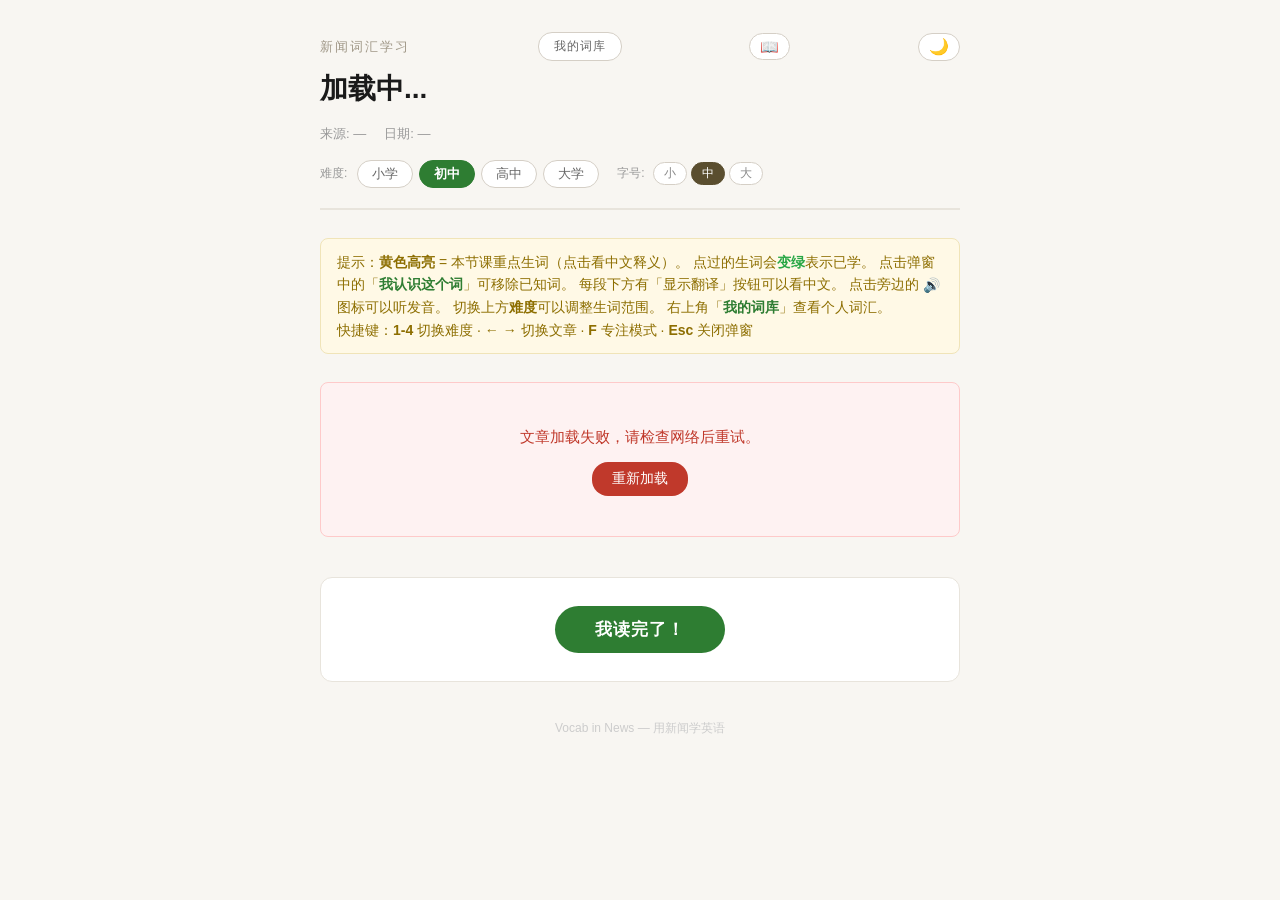
==== src/templates/index.html @ 4dea2b34 "Iter 39: Show word difficulty level badge in definition popup Co-Authored-By: Claude Opus 4.7 <norep" ====
<!DOCTYPE html>
<html lang="zh-CN">
<head>
    <meta charset="UTF-8">
    <meta name="viewport" content="width=device-width, initial-scale=1.0">
    <title>新闻词汇学习 - Vocab in News</title>
    <link rel="icon" href="data:image/svg+xml,<svg xmlns='http://www.w3.org/2000/svg' viewBox='0 0 100 100'><text y='.9em' font-size='90'>📰</text></svg>">
    <style>
        *, *::before, *::after {
            box-sizing: border-box;
            margin: 0;
            padding: 0;
        }

        .read-progress-bar {
            position: fixed;
            top: 0;
            left: 0;
            width: 100%;
            height: 3px;
            background: transparent;
            z-index: 1001;
        }
        .read-progress-fill {
            height: 100%;
            width: 0;
            background: linear-gradient(90deg, #66bb6a, #43a047);
            transition: width 0.15s linear;
        }
        body.dark .read-progress-fill {
            background: linear-gradient(90deg, #4a8a4a, #66bb6a);
        }

        body {
            font-family: -apple-system, BlinkMacSystemFont, "Segoe UI", "Noto Sans SC",
                         "PingFang SC", "Microsoft YaHei", sans-serif;
            background-color: #f8f6f2;
            color: #1a1a1a;
            line-height: 1.8;
            -webkit-font-smoothing: antialiased;
            -webkit-tap-highlight-color: transparent;
        }

        .container {
            max-width: 680px;
            margin: 0 auto;
            padding: 32px 20px 80px;
        }

        /* ── Header ───────────────────────────────────── */
        header {
            margin-bottom: 28px;
            padding-bottom: 20px;
            border-bottom: 2px solid #e8e4dc;
        }

        .site-name {
            font-size: 13px;
            color: #a09888;
            letter-spacing: 2px;
            margin-bottom: 6px;
            display: flex;
            align-items: center;
            justify-content: space-between;
        }

        .my-words-toggle {
            padding: 5px 15px;
            font-size: 12px;
            border: 1.5px solid #d5cfc6;
            border-radius: 14px;
            background: #fff;
            color: #666;
            cursor: pointer;
            transition: all 0.2s ease;
            font-family: inherit;
            letter-spacing: 1px;
        }

        .my-words-toggle:hover {
            border-color: #a09888;
            color: #333;
            background: #faf9f7;
        }

        .my-words-toggle.has-items {
            background: #e8f5e9;
            border-color: #66bb6a;
            color: #2e7d32;
            font-weight: 600;
        }

        .dark-mode-toggle {
            padding: 5px 10px;
            font-size: 16px;
            border: 1.5px solid #d5cfc6;
            border-radius: 14px;
            background: #fff;
            cursor: pointer;
            transition: all 0.2s ease;
            font-family: inherit;
            line-height: 1;
        }

        .dark-mode-toggle:hover {
            border-color: #a09888;
            background: #faf9f7;
        }

        .focus-mode-toggle {
            padding: 5px 10px;
            font-size: 15px;
            border: 1.5px solid #d5cfc6;
            border-radius: 14px;
            background: #fff;
            cursor: pointer;
            transition: all 0.2s ease;
            font-family: inherit;
            line-height: 1;
        }
        .focus-mode-toggle:hover {
            border-color: #a09888;
            background: #faf9f7;
        }
        .focus-mode-toggle.active {
            background: #e8f5e9;
            border-color: #66bb6a;
            color: #2e7d32;
        }

        /* Focus mode: hide non-essential elements */
        body.focus-mode .article-switcher,
        body.focus-mode .topic-filter,
        body.focus-mode .level-selector,
        body.focus-mode .reading-stats,
        body.focus-mode .achievements-section,
        body.focus-mode .reading-history-section,
        body.focus-mode #randomBtnWrap,
        body.focus-mode .help-hint,
        body.focus-mode .my-words-panel { display: none !important; }

        body.focus-mode .container {
            max-width: 780px;
        }
        body.focus-mode header {
            border-bottom-color: transparent;
            margin-bottom: 12px;
            padding-bottom: 8px;
        }

        .article-title {
            font-size: 28px;
            font-weight: 700;
            line-height: 1.4;
            color: #1a1a1a;
            margin-bottom: 14px;
            margin-top: 8px;
        }

        .article-meta {
            font-size: 13px;
            color: #999;
            display: flex;
            gap: 18px;
            flex-wrap: wrap;
            align-items: center;
        }

        .article-meta span {
            display: inline-flex;
            align-items: center;
            gap: 4px;
        }

        .fav-btn {
            padding: 3px 8px;
            font-size: 18px;
            border: 1.5px solid #e0dcd4;
            border-radius: 8px;
            background: #fff;
            color: #ccc;
            cursor: pointer;
            transition: all 0.2s ease;
            font-family: inherit;
            line-height: 1;
        }
        .fav-btn:hover {
            border-color: #e6a800;
            color: #e6a800;
        }
        .fav-btn.starred {
            color: #f5a623;
            border-color: #f5a623;
        }

        .share-btn {
            padding: 3px 8px;
            font-size: 15px;
            border: 1.5px solid #e0dcd4;
            border-radius: 8px;
            background: #fff;
            color: #bbb;
            cursor: pointer;
            transition: all 0.2s ease;
            font-family: inherit;
            line-height: 1;
        }
        .share-btn:hover { border-color: #999; color: #666; }
        .share-btn.copied { color: #43a047; border-color: #66bb6a; }

        .daily-summary {
            background: #e8f5e9;
            border: 1.5px solid #a5d6a7;
            border-radius: 10px;
            padding: 10px 16px;
            margin-bottom: 18px;
            font-size: 13px;
            color: #2e7d32;
            text-align: center;
        }

        .article-card-star {
            display: inline;
            color: #f5a623;
            font-size: 13px;
        }

        .back-to-top {
            position: fixed;
            bottom: 32px;
            right: 24px;
            width: 44px;
            height: 44px;
            border-radius: 50%;
            border: 1.5px solid #d5cfc6;
            background: #fff;
            color: #999;
            font-size: 20px;
            cursor: pointer;
            opacity: 0;
            transform: translateY(12px);
            transition: all 0.3s ease;
            z-index: 1000;
            box-shadow: 0 2px 12px rgba(0,0,0,0.08);
            pointer-events: none;
            font-family: inherit;
            line-height: 1;
        }
        .back-to-top.visible {
            opacity: 1;
            transform: translateY(0);
            pointer-events: auto;
        }
        .back-to-top:hover {
            border-color: #a09888;
            color: #555;
            box-shadow: 0 4px 16px rgba(0,0,0,0.14);
            transform: translateY(-2px);
        }
        .back-to-top.visible:hover {
            transform: translateY(-2px);
        }

        /* ── Level Selector ──────────────────────────── */
        .level-selector {
            display: flex;
            align-items: center;
            gap: 6px;
            margin-top: 14px;
            flex-wrap: wrap;
        }

        .level-selector-label {
            font-size: 12px;
            color: #999;
            margin-right: 4px;
        }

        .level-btn {
            padding: 4px 14px;
            font-size: 13px;
            border: 1.5px solid #d5cfc6;
            border-radius: 16px;
            background: #fff;
            color: #666;
            cursor: pointer;
            transition: all 0.2s ease;
            font-family: inherit;
            white-space: nowrap;
        }

        .level-btn:hover {
            border-color: #a09888;
            color: #333;
            background: #faf9f7;
        }

        .level-btn.active {
            background: #2e7d32;
            color: #fff;
            border-color: #2e7d32;
            font-weight: 600;
        }

        /* ── Article Switcher ────────────────────────── */
        .topic-filter {
            display: flex;
            align-items: center;
            gap: 6px;
            margin-bottom: 16px;
            flex-wrap: wrap;
        }
        .topic-filter-label {
            font-size: 12px;
            color: #999;
            margin-right: 4px;
        }
        .article-search-wrap {
            margin-right: 8px;
            display: flex;
            align-items: center;
            gap: 4px;
        }
        .article-search {
            padding: 3px 10px;
            font-size: 12px;
            border: 1.5px solid #d5cfc6;
            border-radius: 14px;
            background: #fff;
            color: #555;
            outline: none;
            width: 140px;
            font-family: inherit;
            transition: border-color 0.2s ease;
        }
        .article-search:focus {
            border-color: #a09888;
        }
        .article-search::placeholder {
            color: #bbb;
        }
        .topic-chip {
            padding: 3px 11px;
            font-size: 12px;
            border: 1.5px solid #d5cfc6;
            border-radius: 14px;
            background: #fff;
            color: #777;
            cursor: pointer;
            transition: all 0.2s ease;
            font-family: inherit;
            white-space: nowrap;
        }
        .topic-chip:hover {
            border-color: #a09888;
            color: #555;
            background: #faf9f7;
        }
        .topic-chip.active {
            background: #2e7d32;
            color: #fff;
            border-color: #2e7d32;
            font-weight: 600;
        }

        .sort-selector-wrap {
            margin-left: auto;
            display: flex;
            align-items: center;
            gap: 4px;
        }
        .sort-label {
            font-size: 12px;
            color: #999;
        }
        .sort-select {
            padding: 3px 8px;
            font-size: 12px;
            border: 1.5px solid #d5cfc6;
            border-radius: 14px;
            background: #fff;
            color: #666;
            cursor: pointer;
            font-family: inherit;
            outline: none;
        }
        .sort-select:focus {
            border-color: #a09888;
        }

        .article-switcher {
            display: flex;
            gap: 10px;
            margin-bottom: 24px;
            flex-wrap: wrap;
        }

        .article-card {
            flex: 1;
            min-width: 180px;
            padding: 12px 16px;
            border: 1.5px solid #e0dcd4;
            border-radius: 10px;
            background: #fff;
            cursor: pointer;
            transition: all 0.2s ease;
        }

        .article-card:hover {
            border-color: #a09888;
            box-shadow: 0 2px 8px rgba(0,0,0,0.06);
        }

        .article-card.active {
            border-color: #2e7d32;
            background: #f0f7f0;
            box-shadow: 0 2px 8px rgba(46,125,50,0.12);
        }

        .article-card-title {
            font-size: 14px;
            font-weight: 600;
            color: #1a1a1a;
            line-height: 1.4;
            margin-bottom: 6px;
            display: -webkit-box;
            -webkit-line-clamp: 2;
            -webkit-box-orient: vertical;
            overflow: hidden;
        }

        .article-card-progress {
            height: 3px;
            background: #e8e4dc;
            border-radius: 0 0 8px 8px;
            margin: 6px -16px -12px -16px;
            overflow: hidden;
        }
        .article-card-progress-fill {
            height: 100%;
            background: #66bb6a;
            border-radius: 0 0 8px 8px;
            transition: width 0.3s ease;
        }
        .article-card-progress-fill.complete {
            background: #43a047;
        }

        .article-card-meta {
            font-size: 11px;
            color: #999;
            display: flex;
            gap: 10px;
        }

        .article-card.active .article-card-title {
            color: #1b5e20;
        }

        .article-badge {
            font-size: 10px;
            padding: 1px 6px;
            border-radius: 8px;
            margin-left: 6px;
            font-weight: 600;
            display: inline-block;
            vertical-align: middle;
        }

        .article-badge.current {
            background: #e8f5e9;
            color: #2e7d32;
        }

        .article-badge.new {
            background: #fff3e0;
            color: #e65100;
            animation: badgePulse 2s ease-in-out infinite;
        }

        .article-badge.done {
            background: #f5f5f5;
            color: #aaa;
        }

        .topic-tag {
            display: inline-block;
            font-size: 10px;
            padding: 1px 8px;
            border-radius: 10px;
            font-weight: 600;
            margin-left: 6px;
            vertical-align: middle;
            white-space: nowrap;
        }
        .topic-太空 { background: #e3f2fd; color: #1565c0; }
        .topic-自然 { background: #e8f5e9; color: #2e7d32; }
        .topic-体育 { background: #fce4ec; color: #c62828; }
        .topic-环保 { background: #e0f2f1; color: #00695c; }
        .topic-文化 { background: #f3e5f5; color: #6a1b9a; }
        .topic-教育 { background: #fff3e0; color: #e65100; }
        .topic-健康 { background: #fce4ec; color: #ad1457; }
        .topic-艺术 { background: #f9fbe7; color: #827717; }
        .topic-城市 { background: #e8eaf6; color: #283593; }
        .topic-科技 { background: #e1f5fe; color: #0277bd; }
        body.dark .topic-太空 { background: #0d2137; color: #64b5f6; }
        body.dark .topic-自然 { background: #0d2e0d; color: #81c784; }
        body.dark .topic-体育 { background: #2e0d0d; color: #ef9a9a; }
        body.dark .topic-环保 { background: #0d2e2e; color: #80cbc4; }
        body.dark .topic-文化 { background: #1a0d2e; color: #ce93d8; }
        body.dark .topic-教育 { background: #2e1a0d; color: #ffab91; }
        body.dark .topic-健康 { background: #2e0d1a; color: #f48fb1; }
        body.dark .topic-艺术 { background: #1a1a0d; color: #d4e157; }
        body.dark .topic-城市 { background: #0d0d2e; color: #9fa8da; }
        body.dark .topic-科技 { background: #0d1a2e; color: #81d4fa; }

        @keyframes badgePulse {
            0%, 100% { opacity: 1; }
            50% { opacity: 0.6; }
        }

        .random-btn {
            padding: 6px 20px;
            font-size: 14px;
            font-weight: 600;
            border: 1.5px dashed #c4b89e;
            border-radius: 20px;
            background: #faf9f7;
            color: #8d7b5a;
            cursor: pointer;
            font-family: inherit;
            transition: all 0.2s;
        }

        .random-btn:hover {
            border-style: solid;
            border-color: #a09070;
            background: #f0ebe4;
            color: #6b5a3e;
            transform: translateY(-1px);
        }

        body.dark .random-btn {
            background: #252528;
            border-color: #5a5040;
            color: #a09070;
        }
        body.dark .random-btn:hover {
            border-color: #807060;
            background: #333;
            color: #c0b090;
        }

        /* ── Progress Ring ──────────────────────────── */
        .progress-ring-wrap {
            display: inline-flex;
            align-items: center;
            gap: 6px;
        }

        .progress-ring {
            transform: rotate(-90deg);
        }

        .progress-ring-bg {
            fill: none;
            stroke: #e8e4dc;
        }

        .progress-ring-fill {
            fill: none;
            stroke: #66bb6a;
            stroke-linecap: round;
            transition: stroke-dashoffset 0.5s ease;
        }

        .progress-ring-text {
            font-size: 10px;
            font-weight: 700;
            fill: #2e7d32;
            text-anchor: middle;
            dominant-baseline: central;
        }

        /* ── My Words Panel ───────────────────────────── */
        .my-words-panel {
            display: none;
            margin-bottom: 24px;
            padding: 18px 22px;
            background: #ffffff;
            border: 1px solid #e8e4dc;
            border-radius: 12px;
        }

        .my-words-panel.visible {
            display: block;
        }

        .my-words-search {
            width: 100%;
            padding: 8px 14px;
            font-size: 14px;
            border: 1.5px solid #e0dcd4;
            border-radius: 8px;
            background: #faf9f7;
            color: #333;
            margin-bottom: 14px;
            font-family: inherit;
            outline: none;
            transition: border-color 0.2s;
            box-sizing: border-box;
        }

        .my-words-search:focus {
            border-color: #a09888;
            background: #fff;
        }

        .my-words-search::placeholder {
            color: #ccc;
        }

        body.dark .my-words-search {
            background: #2a2a30;
            border-color: #3a3a40;
            color: #d0d0d0;
        }

        body.dark .my-words-search:focus {
            border-color: #666;
            background: #333;
        }

        .my-words-item.hidden-by-search {
            display: none;
        }

        .export-btn {
            padding: 4px 14px;
            font-size: 12px;
            font-weight: 600;
            border: 1.5px solid #81c784;
            border-radius: 14px;
            background: #e8f5e9;
            color: #2e7d32;
            cursor: pointer;
            font-family: inherit;
            transition: all 0.15s;
        }

        .export-btn:hover {
            background: #c8e6c9;
            border-color: #66bb6a;
        }

        body.dark .export-btn {
            background: #1a3a1a;
            border-color: #4a8a4a;
            color: #81c784;
        }
        body.dark .export-btn:hover {
            background: #2a4a2a;
        }

        .my-words-section {
            margin-bottom: 16px;
        }

        .my-words-section:last-child {
            margin-bottom: 0;
        }

        .my-words-section-title {
            font-size: 14px;
            font-weight: 600;
            color: #333;
            margin-bottom: 10px;
            padding-bottom: 8px;
            border-bottom: 1px solid #f0ebe4;
        }

        .my-words-section-title .section-count {
            font-weight: 400;
            color: #999;
            font-size: 13px;
        }

        .my-words-section-title.known {
            color: #2e7d32;
        }

        .my-words-section-title.learned {
            color: #1a1a1a;
        }

        .my-words-list {
            display: flex;
            flex-wrap: wrap;
            gap: 8px;
        }

        .my-words-item {
            display: inline-flex;
            align-items: center;
            gap: 6px;
            padding: 6px 12px;
            border-radius: 16px;
            font-size: 13px;
            position: relative;
        }

        .my-words-item.known-item {
            background: #d4edda;
            border: 1px solid #a3d5a7;
        }

        .my-words-item.learned-item {
            background: #fff8e1;
            border: 1px solid #e6c960;
        }

        .my-words-item .item-word {
            font-weight: 600;
            color: #1a1a1a;
        }

        .my-words-item .item-def {
            color: #c0392b;
            font-size: 12px;
        }

        .my-words-item .item-level {
            font-size: 10px;
            color: #999;
            background: #f5f5f5;
            padding: 1px 6px;
            border-radius: 8px;
        }

        .my-words-item .item-remove {
            cursor: pointer;
            color: #bbb;
            font-size: 16px;
            line-height: 1;
            padding: 0 2px;
            margin-left: 2px;
            border: none;
            background: none;
            font-family: inherit;
            transition: color 0.15s;
        }

        .my-words-item .item-remove:hover {
            color: #e53935;
        }

        .my-words-empty {
            font-size: 13px;
            color: #bbb;
            font-style: italic;
        }

        .review-btn {
            float: right;
            padding: 3px 12px;
            font-size: 12px;
            font-weight: 600;
            border: 1.5px solid #66bb6a;
            border-radius: 12px;
            background: #e8f5e9;
            color: #2e7d32;
            cursor: pointer;
            font-family: inherit;
            transition: all 0.15s;
        }
        .review-btn:hover {
            background: #c8e6c9;
        }

        /* ── Flashcard Review ──────────────────────────── */
        .flashcard-area {
            margin-top: 14px;
            padding: 16px;
            background: #faf9f7;
            border: 1.5px solid #e8e4dc;
            border-radius: 10px;
            text-align: center;
        }

        .flashcard-card {
            width: 100%;
            min-height: 120px;
            display: flex;
            align-items: center;
            justify-content: center;
            background: #fff;
            border: 1.5px solid #d5cfc6;
            border-radius: 10px;
            cursor: pointer;
            transition: transform 0.3s, border-color 0.2s;
            user-select: none;
            -webkit-tap-highlight-color: transparent;
        }

        .flashcard-card:hover {
            border-color: #a09888;
        }

        .flashcard-card.flipped {
            border-color: #2e7d32;
            background: #f1f8e9;
        }

        .flashcard-front,
        .flashcard-back {
            padding: 24px;
            font-size: 24px;
            font-weight: 700;
            color: #1a1a1a;
        }

        .flashcard-back {
            font-size: 18px;
            font-weight: 500;
            color: #2e7d32;
        }

        .flashcard-hint {
            font-size: 11px;
            color: #bbb;
            margin-top: 8px;
        }

        .flashcard-progress {
            font-size: 12px;
            color: #999;
            margin: 10px 0 6px;
        }

        .flashcard-actions {
            display: flex;
            gap: 10px;
            justify-content: center;
            margin-top: 10px;
        }

        .flashcard-actions.hidden {
            display: none;
        }

        .flashcard-btn {
            padding: 8px 22px;
            border-radius: 8px;
            font-size: 14px;
            font-weight: 600;
            cursor: pointer;
            font-family: inherit;
            border: 1.5px solid #d5cfc6;
            background: #fff;
            transition: all 0.15s;
        }

        .flashcard-btn.forgot {
            border-color: #ef9a9a;
            color: #c62828;
        }
        .flashcard-btn.forgot:hover {
            background: #ffebee;
        }

        .flashcard-btn.remembered {
            border-color: #81c784;
            color: #2e7d32;
        }
        .flashcard-btn.remembered:hover {
            background: #e8f5e9;
        }

        .flashcard-result {
            padding: 12px 0;
        }

        .flashcard-result-score {
            font-size: 24px;
            font-weight: 700;
            color: #2e7d32;
        }

        .flashcard-result-msg {
            font-size: 14px;
            color: #666;
            margin-top: 4px;
        }

        /* ── Help hint ────────────────────────────────── */
        .help-hint {
            background: #fff9e6;
            border: 1px solid #f0e4b8;
            border-radius: 8px;
            padding: 12px 16px;
            margin-bottom: 28px;
            font-size: 14px;
            color: #8d6e00;
            line-height: 1.6;
        }

        /* ── Loading & Error ──────────────────────────── */
        .loading {
            text-align: center;
            padding: 48px 20px;
            color: #999;
            font-size: 15px;
        }

        .loading .spinner {
            display: inline-block;
            width: 24px;
            height: 24px;
            border: 3px solid #e8e4dc;
            border-top-color: #a09888;
            border-radius: 50%;
            animation: spin 0.8s linear infinite;
            margin-right: 8px;
            vertical-align: middle;
        }

        @keyframes spin {
            to { transform: rotate(360deg); }
        }

        .error-msg {
            text-align: center;
            padding: 40px 20px;
            color: #c0392b;
            font-size: 15px;
            background: #fef2f2;
            border: 1px solid #fecaca;
            border-radius: 8px;
        }

        .error-msg button {
            display: inline-block;
            margin-top: 12px;
            padding: 8px 20px;
            background: #c0392b;
            color: #fff;
            border: none;
            border-radius: 16px;
            font-size: 14px;
            cursor: pointer;
        }

        .error-msg button:hover {
            background: #a93226;
        }

        /* ── Article Body ─────────────────────────────── */
        .article-body {
            font-size: 19px;
            line-height: 2.1;
            color: #222;
        }

        .paragraph-block {
            margin-bottom: 20px;
            position: relative;
        }

        .paragraph-text {
            margin-bottom: 0;
        }

        /* ── Word styles ──────────────────────────────── */
        .word {
            cursor: pointer;
            transition: background-color 0.15s ease;
            border-radius: 3px;
            padding: 1px 2px;
            position: relative;
        }

        .word.difficult {
            background-color: #fff3cd;
            border-bottom: 2px solid #e6a817;
            font-weight: 500;
        }

        .word.difficult:hover {
            background-color: #ffe69c;
            border-bottom-color: #cc8c00;
        }

        .word.normal:hover {
            background-color: #e8e8e8;
        }

        .word.clicked-before {
            background-color: #d4edda !important;
            border-bottom-color: #28a745 !important;
        }

        .word.known-word {
            background-color: transparent !important;
            border-bottom: none !important;
            font-weight: 400 !important;
            cursor: default;
        }

        /* ── Speaker icon in article ──────────────────── */
        .word-speaker {
            display: inline-flex;
            align-items: center;
            cursor: pointer;
            color: #b08830;
            margin-left: 1px;
            vertical-align: middle;
            padding: 2px;
            border-radius: 50%;
            transition: color 0.15s, background-color 0.15s, transform 0.15s;
        }

        .word-speaker:hover {
            color: #805500;
            background-color: rgba(0,0,0,0.06);
        }

        .word-speaker.speaking {
            color: #e6a817;
            animation: speakerPulse 0.35s infinite alternate;
        }

        @keyframes speakerPulse {
            from { transform: scale(1); color: #e6a817; }
            to   { transform: scale(1.35); color: #cc7000; }
        }

        /* ── Paragraph speaker ───────────────────────── */
        .paragraph-speaker {
            display: inline-flex;
            align-items: center;
            cursor: pointer;
            color: #999;
            margin-left: 2px;
            padding: 2px 4px;
            border-radius: 4px;
            transition: all 0.2s;
            vertical-align: middle;
            font-size: 13px;
        }

        .paragraph-speaker:hover {
            color: #555;
            background: rgba(0,0,0,0.05);
        }

        .paragraph-speaker.speaking {
            color: #2e7d32;
            background: #e8f5e9;
        }

        .paragraph-block.speaking {
            background: #f9fbf9;
            border-left: 3px solid #81c784;
            padding-left: 12px;
            margin-left: -15px;
            border-radius: 0 8px 8px 0;
            transition: all 0.3s;
        }

        /* ── Font Size Controls ───────────────────────── */
        .font-size-controls {
            display: inline-flex;
            align-items: center;
            gap: 4px;
            margin-left: 12px;
        }

        .font-size-btn {
            padding: 2px 10px;
            font-size: 12px;
            border: 1.5px solid #d5cfc6;
            border-radius: 12px;
            background: #fff;
            color: #888;
            cursor: pointer;
            font-family: inherit;
            transition: all 0.15s;
        }

        .font-size-btn:hover {
            border-color: #a09888;
            color: #555;
        }

        .font-size-btn.active {
            background: #5a4e2f;
            color: #fff;
            border-color: #5a4e2f;
        }

        .article-body.fs-small { font-size: 16px; }
        .article-body.fs-medium { font-size: 19px; }
        .article-body.fs-large { font-size: 23px; }

        /* ── Translation toggle ───────────────────────── */
        .translation-toggle {
            display: inline-block;
            font-size: 13px;
            color: #6b8ab7;
            cursor: pointer;
            margin-top: 6px;
            user-select: none;
            -webkit-user-select: none;
            padding: 4px 0;
            transition: color 0.15s;
        }

        .translation-toggle:hover {
            color: #3a5fcd;
        }

        .translation-toggle .arrow {
            display: inline-block;
            transition: transform 0.2s ease;
            font-size: 10px;
            margin-right: 4px;
        }

        .translation-toggle.open .arrow {
            transform: rotate(90deg);
        }

        .translation-text {
            display: none;
            font-size: 15px;
            color: #666;
            line-height: 1.8;
            margin-top: 8px;
            padding: 12px 16px;
            background: #f5f3ef;
            border-left: 3px solid #c4b89e;
            border-radius: 0 8px 8px 0;
        }

        .translation-text.visible {
            display: block;
        }

        /* ── Word Panel (本课生词) ────────────────────── */
        .word-panel {
            margin: 32px 0;
            padding: 20px 24px;
            background: #ffffff;
            border: 1px solid #e8e4dc;
            border-radius: 12px;
        }

        .word-panel-title {
            font-size: 16px;
            font-weight: 600;
            color: #1a1a1a;
            margin-bottom: 16px;
            padding-bottom: 10px;
            border-bottom: 1px solid #f0ebe4;
        }

        .word-panel-title .count {
            font-weight: 400;
            color: #888;
        }

        .word-panel-list {
            display: flex;
            flex-wrap: wrap;
            gap: 10px;
        }

        .word-panel-item {
            display: inline-flex;
            align-items: center;
            gap: 8px;
            padding: 8px 14px;
            border-radius: 20px;
            font-size: 14px;
            background: #fff3cd;
            border: 1px solid #e6a817;
            transition: background-color 0.25s, border-color 0.25s;
            cursor: pointer;
        }

        .word-panel-item:hover {
            background: #ffe69c;
            border-color: #cc8c00;
        }

        .word-panel-item.learned {
            background: #d4edda;
            border-color: #28a745;
        }

        .word-panel-word {
            font-weight: 600;
            color: #1a1a1a;
        }

        .word-panel-def {
            color: #c0392b;
            font-size: 13px;
        }

        .word-panel-speaker {
            cursor: pointer;
            color: #999;
            display: inline-flex;
            align-items: center;
            padding: 2px;
            border-radius: 50%;
            transition: color 0.15s, background-color 0.15s;
            margin-left: 2px;
        }

        .word-panel-speaker:hover {
            color: #555;
            background-color: rgba(0,0,0,0.06);
        }

        .word-panel-speaker.speaking {
            color: #e6a817;
            animation: speakerPulse 0.35s infinite alternate;
        }

        /* ── Popup / Tooltip ──────────────────────────── */
        .word-popup {
            position: fixed;
            z-index: 1000;
            background: #ffffff;
            border: 1px solid #ddd;
            border-radius: 12px;
            box-shadow: 0 6px 24px rgba(0, 0, 0, 0.14);
            padding: 16px 20px;
            min-width: 200px;
            max-width: 280px;
            opacity: 0;
            transform: translateY(6px);
            transition: opacity 0.18s ease, transform 0.18s ease;
            pointer-events: none;
        }

        .word-popup.active {
            opacity: 1;
            transform: translateY(0);
            pointer-events: auto;
        }

        .word-popup .popup-word {
            font-size: 20px;
            font-weight: 700;
            color: #1a1a1a;
            margin-bottom: 2px;
            padding-right: 24px;
        }

        .word-popup .popup-pos {
            font-size: 12px;
            color: #999;
            margin-bottom: 2px;
        }
        .popup-level-badge {
            display: inline-block;
            font-size: 10px;
            font-weight: 600;
            padding: 1px 8px;
            border-radius: 10px;
            margin-bottom: 6px;
            margin-left: 0;
            letter-spacing: 0.5px;
        }
        .popup-level-badge.level-1 { background: #e8f5e9; color: #2e7d32; }
        .popup-level-badge.level-2 { background: #e3f2fd; color: #1565c0; }
        .popup-level-badge.level-3 { background: #fff3e0; color: #e65100; }
        .popup-level-badge.level-4 { background: #f3e5f5; color: #7b1fa2; }

        .word-popup .popup-def {
            font-size: 15px;
            color: #c0392b;
            font-weight: 500;
        }

        .word-popup .popup-ctx {
            font-size: 13px;
            color: #888;
            margin: 8px 0 4px;
            padding-top: 8px;
            border-top: 1px dotted #e0dbd0;
            line-height: 1.6;
            font-style: italic;
        }

        .word-popup .popup-ctx b {
            color: #333;
            font-style: normal;
        }

        .word-popup .popup-close {
            position: absolute;
            top: 8px;
            right: 10px;
            font-size: 22px;
            color: #999;
            cursor: pointer;
            background: none;
            border: none;
            line-height: 1;
            padding: 4px 8px;
            z-index: 1001;
            border-radius: 4px;
        }

        .word-popup .popup-close:hover {
            color: #555;
            background: #f5f5f5;
        }

        .popup-actions {
            margin-top: 12px;
            padding-top: 10px;
            border-top: 1px solid #f0f0f0;
            display: flex;
            gap: 8px;
            flex-wrap: wrap;
        }

        .popup-speak-btn {
            display: inline-flex;
            align-items: center;
            gap: 5px;
            padding: 6px 16px;
            background: #f5f5f5;
            border: 1px solid #e0e0e0;
            border-radius: 16px;
            font-size: 13px;
            color: #555;
            cursor: pointer;
            transition: background 0.15s, color 0.15s;
        }

        .popup-speak-btn:hover {
            background: #e8e8e8;
            color: #333;
        }

        .popup-speak-btn.speaking {
            background: #fff3cd;
            border-color: #e6a817;
            color: #8d6e00;
            animation: speakerPulse 0.35s infinite alternate;
        }

        .popup-known-btn {
            display: inline-flex;
            align-items: center;
            gap: 4px;
            padding: 6px 14px;
            background: #e8f5e9;
            border: 1px solid #a5d6a7;
            border-radius: 16px;
            font-size: 13px;
            color: #2e7d32;
            cursor: pointer;
            transition: background 0.15s, color 0.15s, border-color 0.15s;
            font-family: inherit;
        }

        .popup-known-btn:hover {
            background: #c8e6c9;
            border-color: #66bb6a;
            color: #1b5e20;
        }

        .popup-known-btn.is-known {
            background: #fff3cd;
            border-color: #e6a817;
            color: #8d6e00;
        }

        .popup-known-btn.is-known:hover {
            background: #ffe69c;
            border-color: #cc8c00;
            color: #664d00;
        }

        /* ── Completion Section ───────────────────────── */
        .completion-section {
            margin-top: 40px;
            padding: 28px 24px;
            background: #ffffff;
            border: 1px solid #e8e4dc;
            border-radius: 12px;
            text-align: center;
        }

        .finish-btn {
            display: inline-block;
            background: #2e7d32;
            color: #fff;
            font-size: 17px;
            font-weight: 600;
            padding: 12px 40px;
            border: none;
            border-radius: 25px;
            cursor: pointer;
            transition: background 0.2s, transform 0.1s;
            letter-spacing: 1px;
        }

        .finish-btn:hover {
            background: #1b5e20;
        }

        .finish-btn:active {
            transform: scale(0.97);
        }

        .finish-btn.done {
            background: #aaa;
            cursor: default;
        }

        .finish-msg {
            display: none;
            margin-top: 18px;
            padding: 16px 20px;
            background: #e8f5e9;
            border-radius: 10px;
        }

        .finish-msg.visible {
            display: block;
        }

        .finish-msg .encouragement {
            font-size: 18px;
            font-weight: 600;
            color: #2e7d32;
            margin-bottom: 6px;
        }

        .finish-msg .stats {
            font-size: 14px;
            color: #558b2f;
        }

        .counter-row {
            display: flex;
            justify-content: center;
            gap: 24px;
            margin-top: 10px;
            flex-wrap: wrap;
        }

        .counter-item {
            font-size: 13px;
            color: #777;
        }

        .counter-item strong {
            color: #2e7d32;
            font-size: 18px;
        }

        /* ── Reading Stats ─────────────────────────────── */
        .reading-stats {
            display: flex;
            justify-content: center;
            gap: 20px;
            margin: 24px 0 16px;
            padding: 14px 20px;
            background: #fff;
            border: 1.5px solid #e8e4dc;
            border-radius: 12px;
            flex-wrap: wrap;
        }

        .stat-item {
            display: flex;
            align-items: center;
            gap: 4px;
            font-size: 13px;
            color: #888;
        }

        .stat-item .stat-icon {
            font-size: 16px;
        }

        .stat-item strong {
            color: #2e7d32;
            font-size: 18px;
            min-width: 20px;
            text-align: center;
        }

        .stat-item .stat-unit {
            font-size: 12px;
            color: #aaa;
        }

        .stat-item .stat-label {
            font-size: 12px;
        }

        .goal-item {
            position: relative;
        }

        .goal-select {
            font-size: 11px;
            padding: 2px 4px;
            border: 1px solid #d5cfc6;
            border-radius: 4px;
            background: #faf9f7;
            color: #888;
            cursor: pointer;
            font-family: inherit;
            margin-left: 4px;
        }

        .goal-select:focus {
            outline: none;
            border-color: #66bb6a;
        }

        .goal-achieved {
            animation: goalPulse 0.6s ease-in-out 3;
        }

        @keyframes goalPulse {
            0%, 100% { color: #2e7d32; }
            50% { color: #66bb6a; transform: scale(1.1); }
        }

        .goal-celebration {
            text-align: center;
            padding: 10px 16px;
            margin: 12px 0;
            background: #e8f5e9;
            border: 1.5px solid #81c784;
            border-radius: 10px;
            font-size: 15px;
            font-weight: 600;
            color: #2e7d32;
            display: none;
        }

        /* ── Reading History ───────────────────────── */
        .history-section {
            margin: 0 0 16px;
            padding: 14px 20px;
            background: #fff;
            border: 1.5px solid #e8e4dc;
            border-radius: 12px;
        }

        .history-header {
            font-size: 15px;
            font-weight: 600;
            color: #333;
            display: flex;
            justify-content: space-between;
            align-items: center;
        }

        .history-toggle {
            font-size: 12px;
            color: #888;
            transition: transform 0.2s;
            display: inline-block;
        }

        .history-toggle.open {
            transform: rotate(90deg);
        }

        .history-list {
            margin-top: 12px;
            border-top: 1px solid #e8e4dc;
            padding-top: 10px;
        }

        .history-item {
            display: flex;
            justify-content: space-between;
            align-items: center;
            padding: 6px 0;
            font-size: 13px;
            border-bottom: 1px dotted #f0ede6;
        }

        .history-item:last-child {
            border-bottom: none;
        }

        .history-item-title {
            color: #333;
            flex: 1;
            overflow: hidden;
            text-overflow: ellipsis;
            white-space: nowrap;
            margin-right: 12px;
        }

        .history-item-date {
            color: #999;
            white-space: nowrap;
            font-size: 12px;
        }

        .history-empty {
            color: #999;
            font-size: 13px;
            text-align: center;
            padding: 8px 0;
        }

        /* ── Quiz ────────────────────────────────────── */
        .quiz-section {
            margin-top: 24px;
            padding: 24px 20px;
            background: #faf9f7;
            border: 1.5px solid #e8e4dc;
            border-radius: 12px;
            text-align: left;
        }

        .quiz-title {
            font-size: 16px;
            font-weight: 600;
            color: #333;
            margin-bottom: 18px;
            text-align: center;
        }

        .quiz-question {
            margin-bottom: 20px;
            padding-bottom: 16px;
            border-bottom: 1px dashed #e8e4dc;
        }

        .quiz-question:last-child {
            border-bottom: none;
            margin-bottom: 0;
        }

        .quiz-word {
            font-size: 20px;
            font-weight: 700;
            color: #1a1a1a;
            margin-bottom: 10px;
        }

        .quiz-options {
            display: flex;
            flex-direction: column;
            gap: 8px;
        }

        .quiz-option {
            padding: 10px 14px;
            border: 1.5px solid #d5cfc6;
            border-radius: 8px;
            background: #fff;
            cursor: pointer;
            font-size: 15px;
            color: #333;
            transition: all 0.15s ease;
            font-family: inherit;
            text-align: left;
        }

        .quiz-option:hover {
            border-color: #a09888;
            background: #f8f6f2;
        }

        .quiz-option.correct {
            border-color: #66bb6a;
            background: #e8f5e9;
            color: #2e7d32;
            font-weight: 600;
            cursor: default;
        }

        .quiz-option.wrong {
            border-color: #ef5350;
            background: #ffebee;
            color: #c62828;
            cursor: default;
        }

        .quiz-option.answered {
            pointer-events: none;
        }

        .quiz-result {
            text-align: center;
            padding: 16px 0 4px;
        }

        .quiz-score {
            font-size: 28px;
            font-weight: 700;
            color: #2e7d32;
        }

        .quiz-message {
            font-size: 15px;
            color: #666;
            margin-top: 6px;
        }

        /* ── Comprehension ────────────────────────────── */
        .comp-section {
            margin-top: 24px;
            padding: 24px 20px;
            background: #faf9f7;
            border: 1.5px solid #e8e4dc;
            border-radius: 12px;
            text-align: left;
        }

        .comp-title {
            font-size: 16px;
            font-weight: 600;
            color: #333;
            margin-bottom: 18px;
            text-align: center;
        }

        .comp-question {
            margin-bottom: 18px;
            padding-bottom: 14px;
            border-bottom: 1px dashed #e8e4dc;
        }

        .comp-question:last-child {
            border-bottom: none;
            margin-bottom: 0;
        }

        .comp-statement {
            font-size: 16px;
            color: #1a1a1a;
            margin-bottom: 10px;
            line-height: 1.6;
        }

        .comp-options {
            display: flex;
            gap: 12px;
        }

        .comp-option {
            padding: 10px 28px;
            border: 1.5px solid #d5cfc6;
            border-radius: 8px;
            background: #fff;
            cursor: pointer;
            font-size: 15px;
            color: #333;
            transition: all 0.15s ease;
            font-weight: 600;
        }

        .comp-option:hover {
            background: #f0ede6;
            border-color: #b8a99a;
        }

        .comp-option.correct {
            background: #e8f5e9;
            border-color: #66bb6a;
            color: #2e7d32;
        }

        .comp-option.wrong {
            background: #fce4ec;
            border-color: #ef5350;
            color: #c62828;
        }

        .comp-option.answered {
            pointer-events: none;
        }

        .comp-result {
            text-align: center;
            padding: 16px 0 4px;
        }

        .comp-score {
            font-size: 28px;
            font-weight: 700;
            color: #2e7d32;
        }

        .comp-message {
            font-size: 15px;
            color: #666;
            margin-top: 6px;
        }

        /* ── Achievements ──────────────────────────────── */
        .achievements-section {
            margin: 24px 0 16px;
            padding: 16px 20px;
            background: #fff;
            border: 1.5px solid #e8e4dc;
            border-radius: 12px;
        }

        .achievements-header {
            display: flex;
            align-items: center;
            justify-content: space-between;
            margin-bottom: 12px;
        }

        .achievements-title {
            font-size: 14px;
            font-weight: 600;
            color: #333;
        }

        .achievements-count {
            font-size: 12px;
            color: #999;
        }

        .achievements-grid {
            display: flex;
            flex-wrap: wrap;
            gap: 8px;
        }

        .achievement-badge {
            display: inline-flex;
            flex-direction: column;
            align-items: center;
            padding: 8px 6px;
            border-radius: 10px;
            width: 68px;
            text-align: center;
            transition: transform 0.2s, opacity 0.3s;
            cursor: default;
            user-select: none;
        }

        .achievement-badge.unlocked {
            background: #fdf8ed;
            border: 1.5px solid #e6d5a8;
        }

        .achievement-badge.unlocked:hover {
            transform: scale(1.05);
        }

        .achievement-badge.locked {
            background: #fafafa;
            border: 1.5px dashed #e8e8e8;
            opacity: 0.45;
        }

        .achievement-badge .badge-icon {
            font-size: 22px;
            margin-bottom: 2px;
            line-height: 1;
        }

        .achievement-badge .badge-name {
            font-size: 10px;
            color: #777;
            line-height: 1.2;
        }

        .achievement-badge.unlocked .badge-name {
            color: #5a4e2f;
            font-weight: 600;
        }

        .achievement-toast {
            position: fixed;
            bottom: 24px;
            left: 50%;
            transform: translateX(-50%) translateY(120px);
            background: #fffef5;
            border: 2px solid #f0c040;
            border-radius: 14px;
            padding: 12px 22px;
            box-shadow: 0 8px 32px rgba(0,0,0,0.16);
            z-index: 2000;
            display: flex;
            align-items: center;
            gap: 12px;
            opacity: 0;
            transition: all 0.5s cubic-bezier(0.175, 0.885, 0.32, 1.275);
            pointer-events: none;
        }

        .achievement-toast.show {
            transform: translateX(-50%) translateY(0);
            opacity: 1;
        }

        .achievement-toast-icon {
            font-size: 28px;
        }

        .achievement-toast-body {
            text-align: left;
        }

        .achievement-toast-title {
            font-size: 14px;
            font-weight: 700;
            color: #5a4e2f;
        }

        .achievement-toast-sub {
            font-size: 11px;
            color: #999;
            margin-top: 1px;
        }

        /* ── Footer ───────────────────────────────────── */
        footer {
            text-align: center;
            margin-top: 36px;
            font-size: 12px;
            color: #ccc;
        }

        /* ── Mobile ───────────────────────────────────── */
        /* ── Dark Mode ────────────────────────────────── */
        body.dark {
            background-color: #1a1a1e;
            color: #d4d4d4;
        }
        body.dark header {
            border-bottom-color: #3a3a40;
        }
        body.dark .site-name { color: #888; }
        body.dark .article-title { color: #e8e8e8; }
        body.dark .article-meta { color: #777; }
        body.dark .article-body { color: #d0d0d0; }
        body.dark .article-card {
            background: #252528;
            border-color: #3a3a40;
        }
        body.dark .article-card:hover { border-color: #666; }
        body.dark .article-card.active {
            background: #1a2e1a;
            border-color: #3a6b3a;
        }
        body.dark .article-card-title { color: #d0d0d0; }
        body.dark .article-card.active .article-card-title { color: #81c784; }
        body.dark .article-card-meta { color: #777; }
        body.dark .fav-btn {
            background: #252528;
            border-color: #3a3a40;
            color: #555;
        }
        body.dark .fav-btn:hover { border-color: #b08020; color: #b08020; }
        body.dark .fav-btn.starred { color: #f0a020; border-color: #8a6a20; }
        body.dark .article-card-star { color: #f0a020; }
        body.dark .share-btn { background: #252528; border-color: #3a3a40; color: #555; }
        body.dark .share-btn:hover { border-color: #555; color: #999; }
        body.dark .share-btn.copied { color: #66bb6a; border-color: #3a6b3a; }
        body.dark .daily-summary { background: #1a2e1a; border-color: #2a5a2a; color: #81c784; }
        body.dark .focus-mode-toggle {
            background: #252528;
            border-color: #3a3a40;
            color: #999;
        }
        body.dark .focus-mode-toggle:hover { border-color: #555; color: #ccc; }
        body.dark .focus-mode-toggle.active {
            background: #1a2e1a;
            border-color: #3a6b3a;
            color: #81c784;
        }
        body.dark .article-search {
            background: #252528;
            border-color: #3a3a40;
            color: #aaa;
        }
        body.dark .article-search:focus { border-color: #555; }
        body.dark .article-search::placeholder { color: #555; }
        body.dark .sort-select {
            background: #252528;
            border-color: #3a3a40;
            color: #aaa;
        }
        body.dark .back-to-top {
            background: #252528;
            border-color: #3a3a40;
            color: #777;
        }
        body.dark .back-to-top:hover { border-color: #555; color: #aaa; }
        body.dark .topic-chip {
            background: #252528;
            border-color: #3a3a40;
            color: #777;
        }
        body.dark .topic-chip:hover { border-color: #555; color: #aaa; }
        body.dark .article-card-progress { background: #3a3a40; }
        body.dark .article-card-progress-fill { background: #4a8a4a; }
        body.dark .topic-chip.active {
            background: #3a6b3a;
            color: #81c784;
            border-color: #4a8a4a;
        }
        body.dark .word { color: #d0d0d0; }
        body.dark .word.difficult {
            background-color: #4a3a10;
            border-bottom-color: #a08020;
            color: #e8d8a0;
        }
        body.dark .word.difficult:hover { background-color: #5a4820; }
        body.dark .word.normal:hover { background-color: #333; }
        body.dark .word.clicked-before {
            background-color: #1a3a1a !important;
            border-bottom-color: #4a8a4a !important;
        }
        body.dark .word.known-word { color: #999 !important; }
        body.dark .word-speaker { color: #a08030; }
        body.dark .word-speaker:hover { color: #c0a040; }
        body.dark .translation-toggle { color: #7a9ac0; }
        body.dark .translation-toggle:hover { color: #9ab8e0; }
        body.dark .translation-text {
            background: #252528;
            border-left-color: #5a5040;
            color: #aaa;
        }
        body.dark .word-panel, body.dark .my-words-panel,
        body.dark .completion-section, body.dark .reading-stats,
        body.dark .help-hint, body.dark .quiz-section, body.dark .comp-section, body.dark .achievements-section {
            background: #252528;
            border-color: #3a3a40;
        }
        body.dark .word-panel-title { color: #d0d0d0; border-bottom-color: #3a3a40; }
        body.dark .word-panel-item {
            background: #3a3010;
            border-color: #a08020;
        }
        body.dark .word-panel-item:hover { background: #4a4020; }
        body.dark .word-panel-item.learned {
            background: #1a3a1a;
            border-color: #4a8a4a;
        }
        body.dark .word-panel-word { color: #e0d8c0; }
        body.dark .word-panel-def { color: #d08070; }
        body.dark .word-popup {
            background: #2a2a30;
            border-color: #4a4a50;
            box-shadow: 0 6px 24px rgba(0,0,0,0.4);
        }
        body.dark .popup-word { color: #e8e8e8; }
        body.dark .popup-pos { color: #888; }
        body.dark .popup-level-badge.level-1 { background: #1a3a1a; color: #81c784; }
        body.dark .popup-level-badge.level-2 { background: #1a2a3a; color: #64b5f6; }
        body.dark .popup-level-badge.level-3 { background: #3a2a1a; color: #ffb74d; }
        body.dark .popup-level-badge.level-4 { background: #2a1a3a; color: #ce93d8; }
        body.dark .popup-def { color: #d08070; }
        body.dark .popup-ctx { color: #888; border-top-color: #3a3a40; }
        body.dark .popup-ctx b { color: #ccc; }
        body.dark .popup-close { color: #888; }
        body.dark .popup-close:hover { color: #ccc; background: #3a3a40; }
        body.dark .popup-speak-btn { background: #333; border-color: #4a4a50; color: #ccc; }
        body.dark .popup-speak-btn:hover { background: #444; color: #eee; }
        body.dark .popup-speak-btn.speaking { background: #3a3010; border-color: #a08020; color: #c0a040; }
        body.dark .popup-known-btn { background: #1a3a1a; border-color: #4a8a4a; color: #81c784; }
        body.dark .popup-known-btn:hover { background: #2a4a2a; color: #a5d6a7; }
        body.dark .popup-known-btn.is-known { background: #3a3010; border-color: #a08020; color: #c0a040; }
        body.dark .popup-actions { border-top-color: #3a3a40; }
        body.dark .level-btn { background: #252528; border-color: #3a3a40; color: #888; }
        body.dark .level-btn:hover { border-color: #666; color: #bbb; }
        body.dark .level-btn.active { background: #3a6b3a; border-color: #4a8a4a; color: #c8e6c9; }
        body.dark .my-words-toggle { background: #252528; border-color: #3a3a40; color: #888; }
        body.dark .my-words-toggle:hover { border-color: #666; color: #bbb; }
        body.dark .my-words-toggle.has-items { background: #1a3a1a; border-color: #4a8a4a; color: #81c784; }
        body.dark .dark-mode-toggle { background: #252528; border-color: #3a3a40; }
        body.dark .dark-mode-toggle:hover { border-color: #666; background: #333; }
        body.dark .font-size-btn { background: #252528; border-color: #3a3a40; color: #888; }
        body.dark .font-size-btn:hover { border-color: #666; color: #bbb; }
        body.dark .font-size-btn.active { background: #5a5040; border-color: #807060; color: #d0c8b0; }
        body.dark .help-hint { background: #2a2818; border-color: #5a5020; color: #c0a840; }
        body.dark .finish-btn { background: #3a6b3a; }
        body.dark .finish-btn:hover { background: #2a5a2a; }
        body.dark .finish-btn.done { background: #555; }
        body.dark .finish-msg { background: #1a2e1a; }
        body.dark .finish-msg .encouragement { color: #81c784; }
        body.dark .finish-msg .stats { color: #7a9a7a; }
        body.dark .counter-item { color: #888; }
        body.dark .counter-item strong { color: #81c784; }
        body.dark .stat-item { color: #888; }
        body.dark .stat-item strong { color: #81c784; }
        body.dark .goal-select { background: #252528; border-color: #3a3a40; color: #888; }
        body.dark .goal-celebration { background: #1a2e1a; border-color: #4a8a4a; color: #81c784; }
        body.dark .quiz-section { background: #232326; }
        body.dark .quiz-title { color: #ccc; }
        body.dark .quiz-word { color: #e0e0e0; }
        body.dark .quiz-option { background: #2a2a30; border-color: #3a3a40; color: #ccc; }
        body.dark .quiz-option:hover { background: #333; border-color: #666; }
        body.dark .quiz-option.correct { background: #1a3a1a; border-color: #4a8a4a; color: #81c784; }
        body.dark .quiz-option.wrong { background: #3a1a1a; border-color: #6a3a3a; color: #e08080; }
        body.dark .quiz-question { border-bottom-color: #3a3a40; }
        body.dark .quiz-score { color: #81c784; }
        body.dark .quiz-message { color: #aaa; }
        body.dark .comp-section { background: #232326; }
        body.dark .comp-title { color: #ccc; }
        body.dark .comp-statement { color: #e0e0e0; }
        body.dark .comp-option { background: #2a2a30; border-color: #3a3a40; color: #ccc; }
        body.dark .comp-option:hover { background: #333; border-color: #666; }
        body.dark .comp-option.correct { background: #1a3a1a; border-color: #4a8a4a; color: #81c784; }
        body.dark .comp-option.wrong { background: #3a1a1a; border-color: #6a3a3a; color: #e08080; }
        body.dark .comp-question { border-bottom-color: #3a3a40; }
        body.dark .comp-score { color: #81c784; }
        body.dark .comp-message { color: #aaa; }
        body.dark .history-section { background: #232326; }
        body.dark .history-header { color: #ccc; }
        body.dark .history-list { border-top-color: #3a3a40; }
        body.dark .history-item { border-bottom-color: #2a2a30; }
        body.dark .history-item-title { color: #ccc; }
        body.dark .history-item-date { color: #888; }
        body.dark .history-empty { color: #888; }
        body.dark .my-words-section-title { color: #ccc; border-bottom-color: #3a3a40; }
        body.dark .my-words-section-title.known { color: #81c784; }
        body.dark .my-words-item.known-item { background: #1a3a1a; border-color: #4a8a4a; }
        body.dark .my-words-item.learned-item { background: #3a3010; border-color: #806020; }
        body.dark .my-words-item .item-word { color: #e0e0e0; }
        body.dark .my-words-item .item-level { background: #333; color: #888; }
        body.dark .my-words-item .item-remove { color: #888; }
        body.dark .my-words-item .item-remove:hover { color: #e06060; }
        body.dark .my-words-empty { color: #666; }
        body.dark .review-btn { background: #1a3a1a; border-color: #4a8a4a; color: #81c784; }
        body.dark .review-btn:hover { background: #2a4a2a; }
        body.dark .flashcard-area { background: #232326; border-color: #3a3a40; }
        body.dark .flashcard-card { background: #2a2a30; border-color: #4a4a50; }
        body.dark .flashcard-card.flipped { background: #1a2e1a; border-color: #4a8a4a; }
        body.dark .flashcard-front { color: #e0e0e0; }
        body.dark .flashcard-back { color: #81c784; }
        body.dark .flashcard-hint, body.dark .flashcard-progress { color: #888; }
        body.dark .flashcard-btn { background: #2a2a30; border-color: #3a3a40; color: #ccc; }
        body.dark .flashcard-btn.forgot { border-color: #6a3a3a; color: #e08080; }
        body.dark .flashcard-btn.remembered { border-color: #4a8a4a; color: #81c784; }
        body.dark .flashcard-result-score { color: #81c784; }
        body.dark .flashcard-result-msg { color: #aaa; }
        body.dark .achievement-badge.unlocked { background: #302820; border-color: #605030; }
        body.dark .achievement-badge.unlocked .badge-name { color: #c0b090; }
        body.dark .achievement-badge.locked { background: #222; border-color: #333; opacity: 0.4; }
        body.dark .achievements-title, body.dark .achievements-count { color: #ccc; }
        body.dark .achievement-toast { background: #2a2818; border-color: #a08020; }
        body.dark .achievement-toast-title { color: #c0a840; }
        body.dark .achievement-toast-sub { color: #888; }
        body.dark .paragraph-speaker { color: #666; }
        body.dark .paragraph-speaker:hover { color: #aaa; }
        body.dark .paragraph-speaker.speaking { color: #81c784; background: #1a3a1a; }
        body.dark .paragraph-block.speaking { background: #1a1e1a; border-left-color: #4a8a4a; }
        body.dark footer { color: #555; }
        body.dark .error-msg { background: #2a1818; border-color: #5a3030; color: #e08080; }
        body.dark .error-msg button { background: #8b2020; }
        body.dark .loading { color: #888; }
        body.dark .loading .spinner { border-color: #3a3a40; border-top-color: #888; }

        @media (max-width: 480px) {
            .container {
                padding: 20px 14px 60px;
            }
            .article-title {
                font-size: 22px;
            }
            .article-body {
                font-size: 17px;
            }
            .word-popup {
                max-width: 240px;
            }
            .finish-btn {
                padding: 12px 30px;
                font-size: 15px;
            }

            .word-panel {
                padding: 16px;
            }
            .word-panel-list {
                gap: 8px;
            }
            .word-panel-item {
                padding: 6px 12px;
                font-size: 13px;
            }

            .word-speaker svg {
                width: 14px;
                height: 14px;
            }

            .level-selector {
                gap: 4px;
            }
            .level-btn {
                padding: 3px 10px;
                font-size: 12px;
            }

            .article-card {
                min-width: 140px;
                padding: 10px 12px;
            }
            .article-card-title {
                font-size: 13px;
            }

            .my-words-panel {
                padding: 14px 16px;
            }
            .my-words-item {
                padding: 5px 10px;
                font-size: 12px;
            }
        }
    </style>
</head>
<body>
    <div class="read-progress-bar" id="readProgressBar"><div class="read-progress-fill" id="readProgressFill"></div></div>
    <button class="back-to-top" id="backToTop" title="返回顶部">↑</button>
    <div class="container">
        <!-- Daily Summary Banner -->
        <div class="daily-summary" id="dailySummary" style="display:none;">
            <span id="dailySummaryText"></span>
        </div>
        <!-- Header -->
        <header>
            <div class="site-name">
                <span>新闻词汇学习</span>
                <button class="my-words-toggle" id="myWordsToggle">我的词库</button>
                <button class="focus-mode-toggle" id="focusModeToggle" title="专注阅读模式">📖</button>
                <button class="dark-mode-toggle" id="darkModeToggle" title="切换深色模式">🌙</button>
            </div>
            <h1 class="article-title" id="articleTitle">加载中...</h1>
            <div class="article-meta">
                <span id="articleSource">来源: —</span>
                <span id="articleDate">日期: —</span>
                <span id="articleWordCount" style="color:#999;font-size:12px;"></span>
                <button class="fav-btn" id="favBtn" title="收藏文章" style="display:none;">☆</button>
                <button class="share-btn" id="shareBtn" title="复制链接" style="display:none;">🔗</button>
            </div>
            <!-- Difficulty Level Selector -->
            <div class="level-selector">
                <span class="level-selector-label">难度:</span>
                <button class="level-btn" data-level="1">小学</button>
                <button class="level-btn active" data-level="2">初中</button>
                <button class="level-btn" data-level="3">高中</button>
                <button class="level-btn" data-level="4">大学</button>
                <span class="font-size-controls">
                    <span class="level-selector-label">字号:</span>
                    <button class="font-size-btn" data-fs="small">小</button>
                    <button class="font-size-btn active" data-fs="medium">中</button>
                    <button class="font-size-btn" data-fs="large">大</button>
                </span>
            </div>
        </header>

        <!-- My Words Panel (collapsible) -->
        <div class="my-words-panel" id="myWordsPanel">
            <input type="text" class="my-words-search" id="myWordsSearch"
                   placeholder="🔍 搜索词库..." autocomplete="off">
            <div style="text-align:right;margin-bottom:10px;">
                <button class="export-btn" id="exportVocabBtn" title="导出词汇列表">📥 导出词汇</button>
            </div>
            <div class="my-words-section" id="knownWordsSection">
                <h3 class="my-words-section-title known">我认识的词 <span class="section-count" id="knownWordsCount">(0)</span></h3>
                <div class="my-words-list" id="knownWordsList">
                    <span class="my-words-empty">暂无</span>
                </div>
            </div>
            <div class="my-words-section" id="learnedWordsSection">
                <h3 class="my-words-section-title learned">
                    我的生词本 <span class="section-count" id="learnedWordsCount">(0)</span>
                    <button class="review-btn" id="reviewBtn" style="display:none;" title="复习生词">复习</button>
                </h3>
                <div class="my-words-list" id="learnedWordsList">
                    <span class="my-words-empty">暂无</span>
                </div>
                <!-- Flashcard review -->
                <div class="flashcard-area" id="flashcardArea" style="display:none;">
                    <div class="flashcard-card" id="flashcardCard">
                        <div class="flashcard-front" id="flashcardFront"></div>
                        <div class="flashcard-back" id="flashcardBack"></div>
                    </div>
                    <div class="flashcard-progress" id="flashcardProgress"></div>
                    <div class="flashcard-actions" id="flashcardActions">
                        <button class="flashcard-btn forgot" id="flashcardForgot">忘了 😅</button>
                        <button class="flashcard-btn remembered" id="flashcardRemembered">记得 ✓</button>
                    </div>
                    <div class="flashcard-result" id="flashcardResult" style="display:none;"></div>
                </div>
            </div>
        </div>

        <!-- Article Switcher -->
        <div class="topic-filter" id="topicFilter" style="display:none;">
            <span class="topic-filter-label">话题:</span>
            <button class="topic-chip active" data-topic="">全部</button>
            <span class="sort-selector-wrap">
                <span class="sort-label">排序:</span>
                <select class="sort-select" id="sortSelect">
                    <option value="default">默认</option>
                    <option value="date-desc">最新</option>
                    <option value="words-asc">词数↑</option>
                    <option value="words-desc">词数↓</option>
                </select>
            </span>
        </div>
        <div class="article-switcher" id="articleSwitcher" style="display:none;">
        </div>
        <div style="text-align:center;margin-bottom:20px;" id="randomBtnWrap" hidden>
            <button class="random-btn" id="randomArticleBtn" title="随机选一篇">🎲 换一篇看看</button>
        </div>

        <!-- Help hint -->
        <div class="help-hint">
            提示：<strong>黄色高亮</strong> = 本节课重点生词（点击看中文释义）。
            点过的生词会<strong style="color:#28a745;">变绿</strong>表示已学。
            点击弹窗中的「<strong style="color:#2e7d32;">我认识这个词</strong>」可移除已知词。
            每段下方有「显示翻译」按钮可以看中文。
            点击旁边的 <span style="display:inline-flex;vertical-align:middle;">🔊</span> 图标可以听发音。
            切换上方<strong>难度</strong>可以调整生词范围。
            右上角「<strong style="color:#2e7d32;">我的词库</strong>」查看个人词汇。
        </div>

        <!-- Loading & Error states -->
        <div class="loading" id="loadingState">
            <span class="spinner"></span>正在为你准备今天的新闻...
        </div>
        <div class="error-msg" id="errorState" style="display:none;">
            文章加载失败，请检查网络后重试。<br>
            <button onclick="location.reload()">重新加载</button>
        </div>

        <!-- Article body (dynamically rendered) -->
        <div class="article-body" id="articleBody">
        </div>

        <!-- Word Summary Panel (本课生词) -->
        <div class="word-panel" id="wordPanel" style="display:none;">
            <h3 class="word-panel-title" id="wordPanelTitle">本课生词</h3>
            <div class="word-panel-list" id="wordPanelList"></div>
        </div>

        <!-- Reading Stats -->
        <div class="reading-stats" id="readingStats" style="display:none;">
            <div class="stat-item">
                <span class="stat-icon">📚</span>
                <span class="stat-label">已读</span>
                <strong id="statArticles">0</strong>
                <span class="stat-unit">篇</span>
            </div>
            <div class="stat-item">
                <span class="stat-icon">📝</span>
                <span class="stat-label">已学</span>
                <strong id="statWordsTotal">0</strong>
                <span class="stat-unit">词</span>
            </div>
            <div class="stat-item">
                <span class="stat-icon">🔥</span>
                <span class="stat-label">连续</span>
                <strong id="statStreak">0</strong>
                <span class="stat-unit">天</span>
            </div>
            <div class="stat-item goal-item">
                <span class="stat-icon">🎯</span>
                <span class="stat-label">目标</span>
                <strong id="statGoal">0/1</strong>
                <span class="stat-unit">篇</span>
                <select class="goal-select" id="goalSelect">
                    <option value="1">1篇</option>
                    <option value="2" selected>2篇</option>
                    <option value="3">3篇</option>
                    <option value="5">5篇</option>
                </select>
            </div>
            <div class="goal-celebration" id="goalCelebration">
                🎉 太厉害了！你今天的目标完成了！
            </div>
        </div>

        <!-- Reading History -->
        <div class="history-section" id="historySection" style="display:none;">
            <div class="history-header" id="historyHeader" style="cursor:pointer;">
                <span>📖 阅读记录</span>
                <span class="history-toggle" id="historyToggle">▶</span>
            </div>
            <div class="history-list" id="historyList" style="display:none;"></div>
        </div>

        <!-- Achievements -->
        <div class="achievements-section" id="achievementsSection" style="display:none;">
            <div class="achievements-header">
                <span class="achievements-title">🏅 成就徽章</span>
                <span class="achievements-count" id="achievementsCount">0/11</span>
            </div>
            <div class="achievements-grid" id="achievementsGrid"></div>
        </div>

        <!-- Completion Section -->
        <div class="completion-section">
            <button class="finish-btn" id="finishBtn">我读完了！</button>
            <div class="finish-msg" id="finishMsg">
                <div class="encouragement">太棒了！你今天读了一篇英语新闻，又进步了一点！</div>
                <div class="counter-row">
                    <div class="counter-item">
                        学习了 <strong id="learnedCount">0</strong> 个生词
                    </div>
                    <div class="counter-item">
                        共点击 <strong id="totalClicks">0</strong> 次
                    </div>
                    <div class="counter-item" id="readingTimeItem" style="display:none;">
                        阅读用时 <strong id="readingTime">0</strong> 分钟
                    </div>
                    <div class="counter-item" id="readingSpeedItem" style="display:none;">
                        阅读速度 <strong id="readingSpeed">0</strong> 词/分钟
                    </div>
                </div>
            </div>

            <!-- Quiz Section -->
            <div class="quiz-section" id="quizSection" style="display:none;">
                <h3 class="quiz-title">📝 小测验 — 看看你记住了几个词？</h3>
                <div class="quiz-questions" id="quizQuestions"></div>
                <div class="quiz-result" id="quizResult" style="display:none;"></div>
            </div>

            <!-- Comprehension Section -->
            <div class="comp-section" id="compSection" style="display:none;">
                <h3 class="comp-title">🤔 阅读理解 — 你读懂了吗？</h3>
                <div class="comp-questions" id="compQuestions"></div>
                <div class="comp-result" id="compResult" style="display:none;"></div>
            </div>
        </div>

        <footer>
            Vocab in News &mdash; 用新闻学英语
        </footer>
    </div>

    <!-- Popup for word definitions -->
    <div class="word-popup" id="wordPopup">
        <button class="popup-close" id="popupClose">&times;</button>
        <div class="popup-word" id="popupWord"></div>
        <div class="popup-pos" id="popupPos"></div>
        <span class="popup-level-badge" id="popupLevel" style="display:none;"></span>
        <div class="popup-def" id="popupDef"></div>
        <div class="popup-ctx" id="popupCtx" style="display:none;"></div>
        <div class="popup-actions" id="popupActions">
            <button class="popup-speak-btn" id="popupSpeakBtn">
                <svg width="14" height="14" viewBox="0 0 24 24" fill="none" stroke="currentColor" stroke-width="2" stroke-linecap="round" stroke-linejoin="round">
                    <polygon points="11 5 6 9 2 9 2 15 6 15 11 19 11 5"/>
                    <path d="M19.07 4.93a10 10 0 0 1 0 14.14"/>
                    <path d="M15.54 8.46a5 5 0 0 1 0 7.07"/>
                </svg>
                朗读
            </button>
            <button class="popup-known-btn" id="popupKnownBtn">
                我认识这个词
            </button>
        </div>
    </div>

    <script>
    (function() {
        // ── Constants ─────────────────────────────────
        var PROGRESS_KEY = 'vocab_in_news_progress';
        var PREF_KEY = 'vocab_in_news_prefs';
        var KNOWN_KEY = 'vocab_in_news_user_vocab';
        var STATS_KEY = 'vocab_in_news_stats';
        var ACHIEVEMENT_KEY = 'vocab_in_news_achievements';

        var SPEAKER_SVG = '<svg width="16" height="16" viewBox="0 0 24 24" fill="none" stroke="currentColor" stroke-width="1.5" stroke-linecap="round" stroke-linejoin="round"><polygon points="11 5 6 9 2 9 2 15 6 15 11 19 11 5"/><path d="M15.54 8.46a5 5 0 0 1 0 7.07"/></svg>';

        var PANEL_SPEAKER_SVG = '<svg width="13" height="13" viewBox="0 0 24 24" fill="none" stroke="currentColor" stroke-width="1.8" stroke-linecap="round" stroke-linejoin="round"><polygon points="11 5 6 9 2 9 2 15 6 15 11 19 11 5"/><path d="M15.54 8.46a5 5 0 0 1 0 7.07"/></svg>';

        var LEVEL_NAMES = {1: '小学', 2: '初中', 3: '高中', 4: '大学'};

        // ── State ──────────────────────────────────────
        var state = {
            article: null,
            articles: [],
            articleId: 0,
            userLevel: 2,
            learnedWords: {},     // { "wordlower": {definition, pos, level} | true (legacy) }
            knownWords: {},       // { "wordlower": {word, definition, pos, level} }
            totalClicks: 0,
            isFinished: false,
            currentPopupWord: null,
            myWordsVisible: false,
            totalArticlesRead: 0,
            totalWordsLearned: 0,
            lastReadDates: [],    // ISO date strings for streak calculation
            readingStartTime: null, // timestamp when article loaded
            dailyGoal: 2,           // articles per day goal
            todayReadCount: 0,      // articles read today
            readArticleIds: {},     // set of article IDs the user has read
            readArticleDates: {},  // {articleId: ISO date string} when each article was read
            unlockedAchievements: {}, // {achievementId: timestamp}
            usedLevels: {},           // {level: true}
            hasPerfectQuiz: false,
            hasSpeedRead: false,
            fontSize: 'medium',
            darkMode: false,
            favoriteArticles: {},       // {articleId: true} for bookmarked articles
            articleScrollPositions: {}, // {articleId: scrollY} for restore position
            articleReadPct: {},        // {articleId: percent (0-100)} reading progress
            topicFilter: '',           // current topic filter ('' = all)
            articleSearch: '',         // current article search query
            focusMode: false,          // distraction-free reading mode
            sortMode: 'default'        // article sort order
        };

        var currentSpeaker = null;
        var speechSupported = 'speechSynthesis' in window;
        var storageAvailable = (function() {
            try { var t = '__t__'; localStorage.setItem(t, t); localStorage.removeItem(t); return true; }
            catch(e) { return false; }
        })();

        // ── DOM refs ────────────────────────────────────
        var loadingEl = document.getElementById('loadingState');
        var errorEl = document.getElementById('errorState');
        var articleBody = document.getElementById('articleBody');
        var articleSwitcher = document.getElementById('articleSwitcher');
        var wordPanel = document.getElementById('wordPanel');
        var wordPanelTitle = document.getElementById('wordPanelTitle');
        var wordPanelList = document.getElementById('wordPanelList');
        var myWordsPanel = document.getElementById('myWordsPanel');
        var myWordsToggle = document.getElementById('myWordsToggle');
        var knownWordsList = document.getElementById('knownWordsList');
        var knownWordsCount = document.getElementById('knownWordsCount');
        var learnedWordsList = document.getElementById('learnedWordsList');
        var learnedWordsCount = document.getElementById('learnedWordsCount');
        var popup = document.getElementById('wordPopup');
        var popupWord = document.getElementById('popupWord');
        var popupPos = document.getElementById('popupPos');
        var popupDef = document.getElementById('popupDef');
        var popupLevel = document.getElementById('popupLevel');
        var popupCtx = document.getElementById('popupCtx');
        var popupClose = document.getElementById('popupClose');
        var popupSpeakBtn = document.getElementById('popupSpeakBtn');
        var popupKnownBtn = document.getElementById('popupKnownBtn');
        var finishBtn = document.getElementById('finishBtn');
        var finishMsg = document.getElementById('finishMsg');
        var learnedCountEl = document.getElementById('learnedCount');
        var totalClicksEl = document.getElementById('totalClicks');
        var readingTimeEl = document.getElementById('readingTime');
        var readingTimeItem = document.getElementById('readingTimeItem');
        var readingSpeedEl = document.getElementById('readingSpeed');
        var readingSpeedItem = document.getElementById('readingSpeedItem');
        var readingStats = document.getElementById('readingStats');
        var statArticles = document.getElementById('statArticles');
        var statWordsTotal = document.getElementById('statWordsTotal');
        var statStreak = document.getElementById('statStreak');
        var statGoal = document.getElementById('statGoal');
        var goalSelect = document.getElementById('goalSelect');
        var goalCelebration = document.getElementById('goalCelebration');
        var quizSection = document.getElementById('quizSection');
        var quizQuestions = document.getElementById('quizQuestions');
        var quizResult = document.getElementById('quizResult');
        var compSection = document.getElementById('compSection');
        var compQuestions = document.getElementById('compQuestions');
        var compResult = document.getElementById('compResult');
        var historySection = document.getElementById('historySection');
        var historyList = document.getElementById('historyList');
        var historyHeader = document.getElementById('historyHeader');
        var historyToggle = document.getElementById('historyToggle');
        var topicFilterEl = document.getElementById('topicFilter');
        var focusModeToggle = document.getElementById('focusModeToggle');
        var sortSelect = document.getElementById('sortSelect');
        var myWordsSearch = document.getElementById('myWordsSearch');
        var reviewBtn = document.getElementById('reviewBtn');
        var flashcardArea = document.getElementById('flashcardArea');
        var flashcardCard = document.getElementById('flashcardCard');
        var flashcardFront = document.getElementById('flashcardFront');
        var flashcardBack = document.getElementById('flashcardBack');
        var flashcardProgress = document.getElementById('flashcardProgress');
        var flashcardActions = document.getElementById('flashcardActions');
        var flashcardResult = document.getElementById('flashcardResult');
        var levelBtns = document.querySelectorAll('.level-btn');
        var achievementsSection = document.getElementById('achievementsSection');
        var achievementsGrid = document.getElementById('achievementsGrid');
        var achievementsCount = document.getElementById('achievementsCount');
        var achievementToast = null;
        var favBtn = document.getElementById('favBtn');
        var shareBtn = document.getElementById('shareBtn');
        var backToTopBtn = document.getElementById('backToTop');
        var readProgressFill = document.getElementById('readProgressFill');
        var dailySummary = document.getElementById('dailySummary');
        var dailySummaryText = document.getElementById('dailySummaryText');

        // ── localStorage: Preferences ────────────────────
        function loadPreferences() {
            if (!storageAvailable) return;
            try {
                var raw = localStorage.getItem(PREF_KEY);
                if (!raw) return;
                var data = JSON.parse(raw);
                if (data && typeof data.userLevel === 'number') {
                    state.userLevel = data.userLevel;
                }
                if (data && typeof data.articleId === 'number') {
                    state.articleId = data.articleId;
                }
                if (data && typeof data.fontSize === 'string') {
                    state.fontSize = data.fontSize;
                }
                if (typeof data.darkMode === 'boolean') {
                    state.darkMode = data.darkMode;
                }
                if (typeof data.favoriteArticles === 'object') {
                    state.favoriteArticles = data.favoriteArticles;
                }
                if (typeof data.focusMode === 'boolean') {
                    state.focusMode = data.focusMode;
                }
                if (typeof data.sortMode === 'string') {
                    state.sortMode = data.sortMode;
                }
                if (typeof data.articleSearch === 'string') {
                    state.articleSearch = data.articleSearch;
                }
            } catch(e) { /* ignore */ }
            // Load scroll positions and read percentages
            try {
                var scrollRaw = localStorage.getItem(PREF_KEY + '_scroll');
                if (scrollRaw) {
                    var scrollData = JSON.parse(scrollRaw);
                    // Support both old format ({id: scrollY}) and new format ({scroll: {id: y}, pct: {id: p}})
                    if (scrollData.pct) {
                        state.articleReadPct = scrollData.pct;
                        state.articleScrollPositions = scrollData.scroll || scrollData;
                    } else {
                        state.articleScrollPositions = scrollData;
                    }
                }
            } catch(e) { /* ignore */ }
        }

        function applyDarkMode() {
            var toggle = document.getElementById('darkModeToggle');
            if (state.darkMode) {
                document.body.classList.add('dark');
                if (toggle) toggle.textContent = '☀️';
            } else {
                document.body.classList.remove('dark');
                if (toggle) toggle.textContent = '🌙';
            }
        }

        function applyFocusMode() {
            if (state.focusMode) {
                document.body.classList.add('focus-mode');
                if (focusModeToggle) {
                    focusModeToggle.textContent = '📖✓';
                    focusModeToggle.classList.add('active');
                }
            } else {
                document.body.classList.remove('focus-mode');
                if (focusModeToggle) {
                    focusModeToggle.textContent = '📖';
                    focusModeToggle.classList.remove('active');
                }
            }
        }

        function toggleFocusMode() {
            state.focusMode = !state.focusMode;
            applyFocusMode();
            savePreferences();
        }

        function applyFontSize() {
            var fs = state.fontSize || 'medium';
            articleBody.className = 'article-body fs-' + fs;
            var btns = document.querySelectorAll('.font-size-btn');
            for (var i = 0; i < btns.length; i++) {
                var b = btns[i];
                if (b.getAttribute('data-fs') === fs) {
                    b.classList.add('active');
                } else {
                    b.classList.remove('active');
                }
            }
        }

        function savePreferences() {
            if (!storageAvailable) return;
            try {
                var data = {
                    userLevel: state.userLevel,
                    articleId: state.articleId,
                    fontSize: state.fontSize,
                    darkMode: state.darkMode,
                    focusMode: state.focusMode,
                    sortMode: state.sortMode,
                    articleSearch: state.articleSearch,
                    favoriteArticles: state.favoriteArticles,
                    timestamp: new Date().toISOString()
                };
                localStorage.setItem(PREF_KEY, JSON.stringify(data));
                // Save scroll positions separately (changes frequently)
                localStorage.setItem(PREF_KEY + '_scroll', JSON.stringify({
                    scroll: state.articleScrollPositions,
                    pct: state.articleReadPct
                }));
            } catch(e) { /* ignore */ }
        }

        // ── localStorage: Progress (learned words) ────────
        function loadProgress() {
            if (!storageAvailable) return;
            try {
                var raw = localStorage.getItem(PROGRESS_KEY);
                if (!raw) return;
                var data = JSON.parse(raw);
                if (data && typeof data.learnedWords === 'object') {
                    state.learnedWords = data.learnedWords;
                }
                if (data && data.isFinished) {
                    state.isFinished = true;
                }
                if (typeof data.totalClicks === 'number') {
                    state.totalClicks = data.totalClicks;
                }
            } catch(e) { /* ignore */ }
        }

        function saveProgress() {
            if (!storageAvailable) return;
            try {
                var data = {
                    learnedWords: state.learnedWords,
                    isFinished: state.isFinished,
                    totalClicks: state.totalClicks,
                    timestamp: new Date().toISOString()
                };
                localStorage.setItem(PROGRESS_KEY, JSON.stringify(data));
            } catch(e) { /* ignore */ }
        }

        // ── localStorage: Known Words ────────────────────
        function loadKnownWords() {
            if (!storageAvailable) return;
            try {
                var raw = localStorage.getItem(KNOWN_KEY);
                if (!raw) return;
                var data = JSON.parse(raw);
                if (data && typeof data.knownWords === 'object') {
                    state.knownWords = data.knownWords;
                }
            } catch(e) { /* ignore */ }
        }

        function saveKnownWords() {
            if (!storageAvailable) return;
            try {
                var data = {
                    knownWords: state.knownWords,
                    timestamp: new Date().toISOString()
                };
                localStorage.setItem(KNOWN_KEY, JSON.stringify(data));
            } catch(e) { /* ignore */ }
        }

        // ── Reading Stats ──────────────────────────────
        function loadStats() {
            if (!storageAvailable) return;
            try {
                var raw = localStorage.getItem(STATS_KEY);
                if (!raw) return;
                var data = JSON.parse(raw);
                if (typeof data.totalArticlesRead === 'number') {
                    state.totalArticlesRead = data.totalArticlesRead;
                }
                if (typeof data.totalWordsLearned === 'number') {
                    state.totalWordsLearned = data.totalWordsLearned;
                }
                if (Array.isArray(data.lastReadDates)) {
                    state.lastReadDates = data.lastReadDates;
                }
                if (typeof data.dailyGoal === 'number') {
                    state.dailyGoal = data.dailyGoal;
                }
                if (typeof data.todayReadCount === 'number' && data.todayDate === new Date().toISOString().substring(0, 10)) {
                    state.todayReadCount = data.todayReadCount;
                } else {
                    state.todayReadCount = 0; // new day
                }
                if (typeof data.readArticleIds === 'object') {
                    state.readArticleIds = data.readArticleIds;
                }
                if (typeof data.readArticleDates === 'object') {
                    state.readArticleDates = data.readArticleDates;
                }
            } catch(e) { /* ignore */ }
        }

        function saveStats() {
            if (!storageAvailable) return;
            try {
                var data = {
                    totalArticlesRead: state.totalArticlesRead,
                    totalWordsLearned: state.totalWordsLearned,
                    lastReadDates: state.lastReadDates,
                    dailyGoal: state.dailyGoal,
                    todayReadCount: state.todayReadCount,
                    todayDate: new Date().toISOString().substring(0, 10),
                    readArticleIds: state.readArticleIds,
                    readArticleDates: state.readArticleDates
                };
                localStorage.setItem(STATS_KEY, JSON.stringify(data));
            } catch(e) { /* ignore */ }
        }

        function computeStreak() {
            var dates = state.lastReadDates;
            if (!dates || dates.length === 0) return 0;
            // Sort dates descending, take unique days
            var days = [];
            for (var i = 0; i < dates.length; i++) {
                var d = dates[i];
                if (typeof d === 'string') {
                    days.push(d.substring(0, 10)); // YYYY-MM-DD
                }
            }
            // Unique sorted descending
            days.sort().reverse();
            var unique = [];
            for (var i = 0; i < days.length; i++) {
                if (i === 0 || days[i] !== days[i-1]) {
                    unique.push(days[i]);
                }
            }
            // Count consecutive days going backwards from today
            var today = new Date();
            var todayStr = today.toISOString().substring(0, 10);
            var yesterdayStr = new Date(today.getTime() - 86400000).toISOString().substring(0, 10);

            // Check if today or yesterday is in the list
            var checkDate = unique[0] === todayStr ? todayStr : (unique[0] === yesterdayStr ? yesterdayStr : null);
            if (!checkDate) return 0;

            var streak = 1;
            for (var i = 1; i < unique.length; i++) {
                var expected = new Date(checkDate);
                expected.setDate(expected.getDate() - streak);
                var expectedStr = expected.toISOString().substring(0, 10);
                if (unique[i] === expectedStr) {
                    streak++;
                } else {
                    break;
                }
            }
            return streak;
        }

        function updateStatsDisplay() {
            if (state.totalArticlesRead > 0 || state.totalWordsLearned > 0) {
                readingStats.style.display = 'flex';
            } else {
                readingStats.style.display = 'none';
            }
            statArticles.textContent = state.totalArticlesRead;
            statWordsTotal.textContent = state.totalWordsLearned;
            statStreak.textContent = computeStreak();
            statGoal.textContent = state.todayReadCount + '/' + state.dailyGoal;
            goalSelect.value = String(state.dailyGoal);
            renderReadingHistory();
        }

        function renderReadingHistory() {
            var entries = [];
            for (var id in state.readArticleDates) {
                if (state.readArticleDates.hasOwnProperty(id)) {
                    var article = null;
                    for (var i = 0; i < state.articles.length; i++) {
                        if (state.articles[i].id === parseInt(id)) {
                            article = state.articles[i];
                            break;
                        }
                    }
                    entries.push({
                        id: parseInt(id),
                        title: article ? article.title : ('文章 #' + id),
                        date: state.readArticleDates[id]
                    });
                }
            }
            // Also include articles in readArticleIds that don't have dates (legacy)
            for (var rid in state.readArticleIds) {
                if (state.readArticleIds.hasOwnProperty(rid) && state.readArticleIds[rid]) {
                    if (!state.readArticleDates[rid]) {
                        var art = null;
                        for (var j = 0; j < state.articles.length; j++) {
                            if (state.articles[j].id === parseInt(rid)) {
                                art = state.articles[j];
                                break;
                            }
                        }
                        entries.push({
                            id: parseInt(rid),
                            title: art ? art.title : ('文章 #' + rid),
                            date: null
                        });
                    }
                }
            }

            if (entries.length === 0) {
                historySection.style.display = 'none';
                return;
            }

            historySection.style.display = 'block';
            entries.sort(function(a, b) {
                if (!a.date && !b.date) return 0;
                if (!a.date) return 1;
                if (!b.date) return -1;
                return a.date < b.date ? 1 : -1;
            });

            historyList.innerHTML = '';
            for (var k = 0; k < entries.length; k++) {
                var e = entries[k];
                var item = document.createElement('div');
                item.className = 'history-item';
                var dateStr = '';
                if (e.date) {
                    try {
                        var d = new Date(e.date);
                        dateStr = (d.getMonth() + 1) + '/' + d.getDate() + ' ' +
                                  String(d.getHours()).padStart(2, '0') + ':' +
                                  String(d.getMinutes()).padStart(2, '0');
                    } catch(_) {
                        dateStr = e.date.substring(0, 10);
                    }
                } else {
                    dateStr = '较早';
                }
                item.innerHTML =
                    '<span class="history-item-title">' + escapeHtml(e.title) + '</span>' +
                    '<span class="history-item-date">' + dateStr + '</span>';
                // Click to navigate to article
                item.style.cursor = 'pointer';
                item.addEventListener('click', (function(aid) {
                    return function() {
                        if (state.articleId !== aid) {
                            state.articleId = aid;
                            savePreferences();
                            state.isFinished = false;
                            finishMsg.classList.remove('visible');
                            finishBtn.classList.remove('done');
                            finishBtn.textContent = '我读完了！';
                            finishBtn.disabled = false;
                            quizSection.style.display = 'none';
                            compSection.style.display = 'none';
                            saveProgress();
                            loadArticleContent(state.articleId);
                        }
                    };
                })(e.id));
                historyList.appendChild(item);
            }
        }

        function recordArticleRead() {
            state.totalArticlesRead++;
            state.todayReadCount++;
            state.lastReadDates.push(new Date().toISOString());
            // Keep only last 60 dates to avoid unbounded growth
            if (state.lastReadDates.length > 60) {
                state.lastReadDates = state.lastReadDates.slice(-60);
            }
            saveStats();
            updateStatsDisplay();

            // Track article as read
            state.readArticleIds[state.articleId] = true;
            state.readArticleDates[state.articleId] = new Date().toISOString();
            renderArticleSwitcher();
            renderReadingHistory();

            // Check if daily goal met
            if (state.todayReadCount >= state.dailyGoal) {
                goalCelebration.style.display = 'block';
                setTimeout(function() {
                    goalCelebration.style.display = 'none';
                }, 5000);
            }

            // Check achievements
            checkAchievements();
        }

        function recordWordLearned() {
            state.totalWordsLearned++;
            saveStats();
            updateStatsDisplay();
            checkAchievements();
        }

        // ── Achievements ────────────────────────────────
        var ACHIEVEMENT_DEFS = [
            { id: 'first_read', name: '初次阅读', desc: '完成第一篇新闻', icon: '📰',
              check: function(s) { return s.totalArticlesRead >= 1; } },
            { id: 'read_5', name: '阅读达人', desc: '累计阅读5篇文章', icon: '📚',
              check: function(s) { return s.totalArticlesRead >= 5; } },
            { id: 'read_10', name: '阅读大师', desc: '累计阅读10篇文章', icon: '🏆',
              check: function(s) { return s.totalArticlesRead >= 10; } },
            { id: 'learn_10', name: '词海初探', desc: '累计学习10个生词', icon: '🌱',
              check: function(s) { return s.totalWordsLearned >= 10; } },
            { id: 'learn_30', name: '词汇达人', desc: '累计学习30个生词', icon: '📝',
              check: function(s) { return s.totalWordsLearned >= 30; } },
            { id: 'learn_50', name: '词海霸主', desc: '累计学习50个生词', icon: '👑',
              check: function(s) { return s.totalWordsLearned >= 50; } },
            { id: 'streak_3', name: '三日坚持', desc: '连续3天阅读', icon: '🔥',
              check: function(s) { return computeStreak() >= 3; } },
            { id: 'streak_7', name: '七日之约', desc: '连续7天阅读', icon: '⭐',
              check: function(s) { return computeStreak() >= 7; } },
            { id: 'perfect_quiz', name: '满分测验', desc: '小测验全部答对', icon: '💯',
              check: function(s) { return s.hasPerfectQuiz; } },
            { id: 'speed_reader', name: '速读高手', desc: '阅读速度超150词/分', icon: '⚡',
              check: function(s) { return s.hasSpeedRead; } },
            { id: 'all_levels', name: '全能学者', desc: '用过全部4个难度', icon: '🎓',
              check: function(s) { var k = Object.keys(s.usedLevels); return k.length >= 4; } }
        ];

        function loadAchievements() {
            if (!storageAvailable) return;
            try {
                var raw = localStorage.getItem(ACHIEVEMENT_KEY);
                if (!raw) return;
                var data = JSON.parse(raw);
                if (data && typeof data.unlocked === 'object') {
                    state.unlockedAchievements = data.unlocked;
                }
                if (data && typeof data.usedLevels === 'object') {
                    state.usedLevels = data.usedLevels;
                }
                if (typeof data.hasPerfectQuiz === 'boolean') {
                    state.hasPerfectQuiz = data.hasPerfectQuiz;
                }
                if (typeof data.hasSpeedRead === 'boolean') {
                    state.hasSpeedRead = data.hasSpeedRead;
                }
            } catch(e) { /* ignore */ }
        }

        function saveAchievements() {
            if (!storageAvailable) return;
            try {
                localStorage.setItem(ACHIEVEMENT_KEY, JSON.stringify({
                    unlocked: state.unlockedAchievements,
                    usedLevels: state.usedLevels,
                    hasPerfectQuiz: state.hasPerfectQuiz,
                    hasSpeedRead: state.hasSpeedRead
                }));
            } catch(e) { /* ignore */ }
        }

        function checkAchievements() {
            var newlyUnlocked = [];
            for (var i = 0; i < ACHIEVEMENT_DEFS.length; i++) {
                var def = ACHIEVEMENT_DEFS[i];
                if (state.unlockedAchievements[def.id]) continue;
                if (def.check(state)) {
                    state.unlockedAchievements[def.id] = Date.now();
                    newlyUnlocked.push(def);
                }
            }
            if (newlyUnlocked.length > 0) {
                saveAchievements();
                for (var j = 0; j < newlyUnlocked.length; j++) {
                    showAchievementToast(newlyUnlocked[j]);
                }
            }
            renderAchievements();
        }

        function renderAchievements() {
            var unlockedCount = Object.keys(state.unlockedAchievements).length;
            var total = ACHIEVEMENT_DEFS.length;
            if (unlockedCount === 0) {
                achievementsSection.style.display = 'none';
                return;
            }
            achievementsSection.style.display = 'block';
            achievementsCount.textContent = unlockedCount + '/' + total;
            achievementsGrid.innerHTML = '';
            for (var i = 0; i < ACHIEVEMENT_DEFS.length; i++) {
                var def = ACHIEVEMENT_DEFS[i];
                var isUnlocked = !!state.unlockedAchievements[def.id];
                var badge = document.createElement('div');
                badge.className = 'achievement-badge ' + (isUnlocked ? 'unlocked' : 'locked');
                badge.title = isUnlocked ? def.name + ': ' + def.desc : '???: ' + def.desc;
                badge.innerHTML =
                    '<span class="badge-icon">' + (isUnlocked ? def.icon : '🔒') + '</span>' +
                    '<span class="badge-name">' + (isUnlocked ? def.name : '???') + '</span>';
                if (isUnlocked) {
                    var ts = state.unlockedAchievements[def.id];
                    var d = new Date(ts);
                    badge.innerHTML += '<span class="badge-desc">' +
                        (d.getMonth()+1) + '/' + d.getDate() + '</span>';
                }
                achievementsGrid.appendChild(badge);
            }
        }

        function showAchievementToast(def) {
            if (achievementToast) {
                achievementToast.remove();
            }
            var toast = document.createElement('div');
            toast.className = 'achievement-toast';
            toast.innerHTML =
                '<span class="achievement-toast-icon">' + def.icon + '</span>' +
                '<div class="achievement-toast-body">' +
                    '<div class="achievement-toast-title">🏅 成就解锁: ' + def.name + '</div>' +
                    '<div class="achievement-toast-sub">' + def.desc + '</div>' +
                '</div>';
            document.body.appendChild(toast);
            achievementToast = toast;
            // Trigger animation
            setTimeout(function() { toast.classList.add('show'); }, 50);
            // Auto-hide after 3.5s
            setTimeout(function() {
                toast.classList.remove('show');
                setTimeout(function() { toast.remove(); achievementToast = null; }, 500);
            }, 3500);
        }

        // ── Get known words as comma-separated string ─────
        function getKnownWordsParam() {
            return Object.keys(state.knownWords).join(',');
        }

        // ── Audio / Speech ─────────────────────────────
        function speakWord(word, speakerEl) {
            if (!speechSupported) return;

            var synth = window.speechSynthesis;

            if (currentSpeaker) {
                currentSpeaker.classList.remove('speaking');
                currentSpeaker = null;
            }

            synth.cancel();

            var utterance = new SpeechSynthesisUtterance(word);
            utterance.rate = 0.8;

            var voices = synth.getVoices();
            if (voices.length > 0) {
                var preferred = ['Samantha', 'Daniel', 'Karen', 'Moira',
                                'Google US English', 'Google UK English Female',
                                'Google UK English Male',
                                'Microsoft David', 'Microsoft Zira',
                                'Microsoft Aria'];
                var enVoice = null;
                var fallback = null;
                for (var i = 0; i < voices.length; i++) {
                    var v = voices[i];
                    if (!v.lang || v.lang.indexOf('en') !== 0) continue;
                    if (!fallback) fallback = v;
                    for (var j = 0; j < preferred.length; j++) {
                        if (v.name.indexOf(preferred[j]) !== -1) {
                            enVoice = v;
                            break;
                        }
                    }
                    if (enVoice) break;
                }
                utterance.voice = enVoice || fallback;
            }

            function onDone() {
                if (speakerEl) speakerEl.classList.remove('speaking');
                popupSpeakBtn.classList.remove('speaking');
                if (currentSpeaker === speakerEl || currentSpeaker === popupSpeakBtn) {
                    currentSpeaker = null;
                }
            }

            utterance.onstart = function() {
                if (speakerEl) speakerEl.classList.add('speaking');
                currentSpeaker = speakerEl;
            };
            utterance.onend = onDone;
            utterance.onerror = onDone;

            synth.speak(utterance);
        }

        if (speechSupported) {
            speechSynthesis.onvoiceschanged = function() {};
            speechSynthesis.getVoices();
        }

        var currentParagraphSpeaker = null;

        function speakParagraph(text, speakerEl) {
            if (!speechSupported) return;

            var synth = window.speechSynthesis;
            synth.cancel();

            // Reset previous speaker
            if (currentParagraphSpeaker) {
                currentParagraphSpeaker.classList.remove('speaking');
                var prevBlock = currentParagraphSpeaker.closest('.paragraph-block');
                if (prevBlock) prevBlock.classList.remove('speaking');
            }
            if (currentSpeaker) {
                currentSpeaker.classList.remove('speaking');
                currentSpeaker = null;
            }

            currentParagraphSpeaker = speakerEl;
            speakerEl.classList.add('speaking');
            var block = speakerEl.closest('.paragraph-block');
            if (block) block.classList.add('speaking');

            var utterance = new SpeechSynthesisUtterance(text);
            utterance.rate = 0.8;

            var voices = synth.getVoices();
            if (voices.length > 0) {
                var preferred = ['Samantha', 'Daniel', 'Karen', 'Moira',
                                'Google US English', 'Google UK English Female',
                                'Microsoft David', 'Microsoft Zira'];
                var enVoice = null;
                var fallback = null;
                for (var i = 0; i < voices.length; i++) {
                    var v = voices[i];
                    if (!v.lang || v.lang.indexOf('en') !== 0) continue;
                    if (!fallback) fallback = v;
                    for (var j = 0; j < preferred.length; j++) {
                        if (v.name.indexOf(preferred[j]) !== -1) {
                            enVoice = v;
                            break;
                        }
                    }
                    if (enVoice) break;
                }
                utterance.voice = enVoice || fallback;
            }

            function onParaDone() {
                speakerEl.classList.remove('speaking');
                if (block) block.classList.remove('speaking');
                if (currentParagraphSpeaker === speakerEl) {
                    currentParagraphSpeaker = null;
                }
            }

            utterance.onstart = function() {
                speakerEl.classList.add('speaking');
            };
            utterance.onend = onParaDone;
            utterance.onerror = onParaDone;

            synth.speak(utterance);
        }

        // ── Popup ──────────────────────────────────────
        function updateKnownBtn(wordLower) {
            if (state.knownWords[wordLower]) {
                popupKnownBtn.textContent = '重新学习';
                popupKnownBtn.classList.add('is-known');
            } else {
                popupKnownBtn.textContent = '我认识这个词';
                popupKnownBtn.classList.remove('is-known');
            }
        }

        function extractSentence(el, word) {
            // Walk up to parent paragraph block
            var block = el.closest('.paragraph-block');
            if (!block) {
                // Fallback: find enclosing paragraph
                var p = el.closest('p');
                if (!p) return null;
                block = p;
            }
            // Get full text of the block
            var fullText = block.textContent || '';
            // Find the word in the text (case-insensitive)
            var idx = fullText.toLowerCase().indexOf(word.toLowerCase());
            if (idx === -1) return null;

            // Find sentence boundaries: split on . ! ? but preserve the punctuation
            var before = fullText.substring(0, idx);
            var after = fullText.substring(idx + word.length);

            // Find start of sentence (last .!? before the word, or start)
            var sentStart = Math.max(
                before.lastIndexOf('. '),
                before.lastIndexOf('! '),
                before.lastIndexOf('? '),
                before.lastIndexOf('.”'),  // period + right quote
                before.lastIndexOf('.’')
            );
            if (sentStart === -1) sentStart = 0;
            else sentStart += 2; // skip the period+space

            // Find end of sentence (next .!? after the word, or end)
            var minEnd = after.length;
            var endMarkers = ['. ', '! ', '? '];
            for (var i = 0; i < endMarkers.length; i++) {
                var pos = after.indexOf(endMarkers[i]);
                if (pos !== -1 && pos < minEnd) {
                    minEnd = pos;
                }
            }
            var sentEnd = (minEnd < after.length) ? idx + word.length + minEnd + 1 : fullText.length;

            var sentence = fullText.substring(sentStart, sentEnd).trim();
            if (!sentence) return null;

            // Highlight the word in the sentence with a bold tag
            var pattern = new RegExp('(' + word.replace(/[.*+?^${}()|[\]\\]/g, '\\$&') + ')', 'gi');
            sentence = sentence.replace(pattern, '<b>$1</b>');

            return sentence;
        }

        function showPopup(el, word, pos, def) {
            if (state.currentPopupWord === el) {
                hidePopup();
                return;
            }
            state.currentPopupWord = el;

            var level = parseInt(el.getAttribute('data-level')) || 0;
            var levelNames = {1:'小学', 2:'初中', 3:'高中', 4:'大学'};
            popupWord.textContent = word;
            popupPos.textContent = pos || '';
            if (level && levelNames[level]) {
                popupLevel.textContent = levelNames[level];
                popupLevel.className = 'popup-level-badge level-' + level;
                popupLevel.style.display = 'inline-block';
            } else {
                popupLevel.style.display = 'none';
            }
            popupDef.textContent = def || '';

            // Extract and show context sentence
            var ctx = extractSentence(el, word);
            if (ctx) {
                popupCtx.innerHTML = ctx;
                popupCtx.style.display = 'block';
            } else {
                popupCtx.style.display = 'none';
            }

            popupSpeakBtn.classList.remove('speaking');

            var wordLower = word.toLowerCase();
            updateKnownBtn(wordLower);

            document.getElementById('popupActions').style.display = 'flex';

            var rect = el.getBoundingClientRect();
            var popupRect = popup.getBoundingClientRect();
            var popupWidth = popupRect.width || 260;
            var popupHeight = popupRect.height || 140;

            var left = rect.left + rect.width / 2 - popupWidth / 2;
            var top = rect.bottom + 10;

            if (left < 10) left = 10;
            if (left + popupWidth > window.innerWidth - 10) {
                left = window.innerWidth - popupWidth - 10;
            }
            if (top + popupHeight > window.innerHeight - 10) {
                top = rect.top - popupHeight - 10;
            }
            if (top < 10) top = 10;

            popup.style.left = left + 'px';
            popup.style.top = top + 'px';
            popup.classList.add('active');
        }

        function hidePopup() {
            popup.classList.remove('active');
            state.currentPopupWord = null;
            popupCtx.style.display = 'none';
        }

        popupClose.addEventListener('click', function(e) {
            e.stopPropagation();
            hidePopup();
        });

        popupSpeakBtn.addEventListener('click', function(e) {
            e.stopPropagation();
            if (state.currentPopupWord) {
                var word = state.currentPopupWord.getAttribute('data-word');
                if (word) {
                    popupSpeakBtn.classList.remove('speaking');
                    speakWord(word, popupSpeakBtn);
                }
            }
        });

        popupKnownBtn.addEventListener('click', function(e) {
            e.stopPropagation();
            if (!state.currentPopupWord) return;
            var word = state.currentPopupWord.getAttribute('data-word');
            if (!word) return;
            var lower = word.toLowerCase();

            if (state.knownWords[lower]) {
                // Un-mark: remove from known list and reload
                removeKnownWord(lower);
            } else {
                // Mark as known
                markWordAsKnown(lower, word);
            }
            updateKnownBtn(lower);
        });

        // ── Mark word as known ────────────────────────
        function markWordAsKnown(wordLower, wordDisplay) {
            // Get definition info from the article data
            var def = '', pos = '', level = 0;
            if (state.currentPopupWord) {
                def = state.currentPopupWord.getAttribute('data-definition') || '';
                pos = state.currentPopupWord.getAttribute('data-pos') || '';
            }

            // Try to find level from vocab data in the article
            if (state.article && state.article.paragraphs) {
                for (var pi = 0; pi < state.article.paragraphs.length; pi++) {
                    var tokens = state.article.paragraphs[pi].tokens;
                    for (var ti = 0; ti < tokens.length; ti++) {
                        var t = tokens[ti];
                        if (t.is_word && t.word && t.word.toLowerCase() === wordLower && t.is_difficult) {
                            def = def || t.definition || '';
                            pos = pos || t.pos || '';
                            level = t.level || 0;
                            break;
                        }
                    }
                    if (level) break;
                }
            }

            state.knownWords[wordLower] = {
                word: wordDisplay,
                definition: def,
                pos: pos,
                level: level
            };

            // Remove highlighting from all instances in the article
            var allWords = articleBody.querySelectorAll('.word');
            for (var i = 0; i < allWords.length; i++) {
                var w = allWords[i];
                if (w.getAttribute('data-word') && w.getAttribute('data-word').toLowerCase() === wordLower) {
                    w.classList.remove('difficult', 'clicked-before');
                    w.classList.add('normal', 'known-word');
                    w.setAttribute('data-difficult', 'false');
                }
            }

            // Remove from word panel
            var panelItem = wordPanelList.querySelector('.word-panel-item[data-word-lower="' + wordLower + '"]');
            if (panelItem) {
                panelItem.remove();
            }

            // Update word panel count
            updateWordPanelCount();

            saveKnownWords();
            renderMyWordsPanel();

            // Update known button on popup
            if (state.currentPopupWord) {
                updateKnownBtn(wordLower);
            }
        }

        function removeKnownWord(wordLower) {
            delete state.knownWords[wordLower];
            saveKnownWords();
            renderMyWordsPanel();
            // Reload the article so the word appears as difficult again
            loadArticleContent(state.articleId);
        }

        // ── Mark word as learned (clicked) ──────────────
        function markWordAsLearned(wordLower, definition, pos, level) {
            if (state.learnedWords[wordLower]) return;

            // Store with metadata
            state.learnedWords[wordLower] = {
                definition: definition || '',
                pos: pos || '',
                level: level || 0
            };

            var allDifficultWords = articleBody.querySelectorAll('.word.difficult');
            for (var i = 0; i < allDifficultWords.length; i++) {
                var dw = allDifficultWords[i];
                if (dw.getAttribute('data-word') && dw.getAttribute('data-word').toLowerCase() === wordLower) {
                    dw.classList.add('clicked-before');
                }
            }

            var panelItem = wordPanelList.querySelector('.word-panel-item[data-word-lower="' + wordLower + '"]');
            if (panelItem) {
                panelItem.classList.add('learned');
            }

            saveProgress();
            renderMyWordsPanel();
            updateProgressRing();

            // Track total words learned for stats
            var allLearnedNow = 0;
            for (var k in state.learnedWords) { allLearnedNow++; }
            if (allLearnedNow > state.totalWordsLearned) {
                state.totalWordsLearned = allLearnedNow;
                saveStats();
                updateStatsDisplay();
            }
        }

        // Helper: extract learned word metadata from entry (handles old format)
        function getLearnedMeta(wordLower) {
            var entry = state.learnedWords[wordLower];
            if (!entry) return null;
            if (entry === true) {
                // Legacy format: just marked as true
                return { definition: '', pos: '', level: 0 };
            }
            return {
                definition: entry.definition || '',
                pos: entry.pos || '',
                level: entry.level || 0
            };
        }

        // ── Progress Ring ────────────────────────────────
        var RING_CIRCUMFERENCE = 69.12; // 2 * π * 11 (r=11)

        function updateProgressRing() {
            var fill = document.getElementById('progressRingFill');
            var text = document.getElementById('progressRingText');
            if (!fill || !text) return;

            var items = wordPanelList.querySelectorAll('.word-panel-item');
            var total = items.length;
            if (total === 0) return;

            var learned = 0;
            for (var i = 0; i < items.length; i++) {
                if (items[i].classList.contains('learned')) {
                    learned++;
                }
            }
            // Also check state.learnedWords to catch item updates before DOM refresh
            for (var k in state.learnedWords) {
                if (state.learnedWords.hasOwnProperty(k) && state.learnedWords[k]) {
                    var item = wordPanelList.querySelector('.word-panel-item[data-word-lower="' + k + '"]');
                    if (item && !item.classList.contains('learned')) {
                        learned++;
                    }
                }
            }
            // Deduplicate: just count unique learned from state that exist in panel
            var uniqueLearned = 0;
            var seen = {};
            for (var j = 0; j < items.length; j++) {
                var lower = items[j].getAttribute('data-word-lower');
                if (lower && state.learnedWords[lower] && !seen[lower]) {
                    seen[lower] = true;
                    uniqueLearned++;
                }
            }

            var pct = Math.round((uniqueLearned / total) * 100);
            var offset = RING_CIRCUMFERENCE * (1 - pct / 100);
            fill.setAttribute('stroke-dashoffset', offset);
            text.textContent = pct + '%';
        }

        // ── My Words Panel ──────────────────────────────
        function renderMyWordsPanel() {
            // Known words section
            var knownKeys = Object.keys(state.knownWords);
            knownWordsCount.textContent = '(' + knownKeys.length + ')';

            if (knownKeys.length === 0) {
                knownWordsList.innerHTML = '<span class="my-words-empty">暂无</span>';
            } else {
                knownWordsList.innerHTML = '';
                for (var i = 0; i < knownKeys.length; i++) {
                    var kw = state.knownWords[knownKeys[i]];
                    var levelName = LEVEL_NAMES[kw.level] || '';
                    var item = document.createElement('div');
                    item.className = 'my-words-item known-item';
                    item.innerHTML =
                        '<span class="item-word">' + escapeHtml(kw.word) + '</span>' +
                        '<span class="item-def">' + escapeHtml(kw.definition) + '</span>' +
                        (levelName ? '<span class="item-level">' + levelName + '</span>' : '') +
                        '<button class="item-remove" data-action="remove-known" data-word-lower="' + knownKeys[i] + '">&times;</button>';
                    knownWordsList.appendChild(item);
                }
            }

            // Learned words section
            var learnedKeys = Object.keys(state.learnedWords);
            learnedWordsCount.textContent = '(' + learnedKeys.length + ')';

            if (learnedKeys.length === 0) {
                learnedWordsList.innerHTML = '<span class="my-words-empty">暂无</span>';
            } else {
                learnedWordsList.innerHTML = '';
                for (var j = 0; j < learnedKeys.length; j++) {
                    var lk = learnedKeys[j];
                    var meta = getLearnedMeta(lk);
                    if (!meta) continue;
                    var lLevelName = LEVEL_NAMES[meta.level] || '';
                    var item = document.createElement('div');
                    item.className = 'my-words-item learned-item';
                    item.innerHTML =
                        '<span class="item-word">' + escapeHtml(lk) + '</span>' +
                        (meta.definition ? '<span class="item-def">' + escapeHtml(meta.definition) + '</span>' : '') +
                        (lLevelName ? '<span class="item-level">' + lLevelName + '</span>' : '') +
                        '<button class="item-remove" data-action="remove-learned" data-word-lower="' + lk + '">&times;</button>';
                    learnedWordsList.appendChild(item);
                }
            }

            // Show/hide review button
            if (learnedKeys.length > 0) {
                reviewBtn.style.display = 'inline-block';
            } else {
                reviewBtn.style.display = 'none';
                flashcardArea.style.display = 'none';
            }

            updateMyWordsToggle();
        }

        function updateMyWordsToggle() {
            var totalWords = Object.keys(state.knownWords).length + Object.keys(state.learnedWords).length;
            if (totalWords > 0) {
                myWordsToggle.classList.add('has-items');
                myWordsToggle.textContent = '我的词库 (' + totalWords + ')';
            } else {
                myWordsToggle.classList.remove('has-items');
                myWordsToggle.textContent = '我的词库';
            }
        }

        // ── Update word panel count after removals ────────
        function updateWordPanelCount() {
            var remaining = wordPanelList.querySelectorAll('.word-panel-item');
            if (remaining.length === 0) {
                wordPanel.style.display = 'none';
            } else {
                var countEl = wordPanelTitle.querySelector('.count');
                if (countEl) {
                    countEl.textContent = '(' + remaining.length + '个)';
                }
            }
        }

        // ── Article Rendering ──────────────────────────
        function renderArticle(article) {
            articleBody.innerHTML = '';

            var paragraphs = article.paragraphs;
            for (var pi = 0; pi < paragraphs.length; pi++) {
                var para = paragraphs[pi];
                var block = document.createElement('div');
                block.className = 'paragraph-block';

                var textEl = document.createElement('p');
                textEl.className = 'paragraph-text';

                var tokens = para.tokens;
                for (var ti = 0; ti < tokens.length; ti++) {
                    var token = tokens[ti];

                    if (token.is_word) {
                        var span = document.createElement('span');
                        var lower = token.word ? token.word.toLowerCase() : '';

                        if (token.is_difficult) {
                            span.className = 'word difficult';
                            if (state.learnedWords[lower]) {
                                span.classList.add('clicked-before');
                            }
                            span.setAttribute('data-word', token.word);
                            span.setAttribute('data-definition', token.definition || '');
                            span.setAttribute('data-pos', token.pos || '');
                            span.setAttribute('data-level', token.level || '');
                            span.setAttribute('data-difficult', 'true');
                            span.textContent = token.text;

                            if (speechSupported) {
                                var speaker = document.createElement('span');
                                speaker.className = 'word-speaker';
                                speaker.setAttribute('data-word', token.word);
                                speaker.innerHTML = SPEAKER_SVG;
                                speaker.title = '点击听发音';
                                span.appendChild(speaker);
                            }
                        } else {
                            span.className = 'word normal';
                            span.setAttribute('data-word', token.word);
                            span.setAttribute('data-difficult', 'false');
                            span.textContent = token.text;
                        }

                        textEl.appendChild(span);
                    } else {
                        textEl.appendChild(document.createTextNode(token.text));
                    }
                }

                block.appendChild(textEl);

                // Paragraph speaker button
                if (speechSupported) {
                    var paraSpeaker = document.createElement('span');
                    paraSpeaker.className = 'paragraph-speaker';
                    paraSpeaker.setAttribute('data-para', String(pi));
                    paraSpeaker.setAttribute('data-text', para.text);
                    paraSpeaker.title = '朗读段落';
                    paraSpeaker.innerHTML = '🔊';
                    block.appendChild(paraSpeaker);
                }

                // Translation toggle
                var toggle = document.createElement('div');
                toggle.className = 'translation-toggle';
                toggle.setAttribute('data-para', String(pi));
                toggle.innerHTML = '<span class="arrow">&#9654;</span><span class="toggle-label">显示翻译</span>';
                block.appendChild(toggle);

                var translationEl = document.createElement('div');
                translationEl.className = 'translation-text';
                translationEl.setAttribute('data-para', String(pi));
                translationEl.textContent = para.translation;
                block.appendChild(translationEl);

                articleBody.appendChild(block);
            }
        }

        // ── Word Panel Rendering ───────────────────────
        function renderWordPanel(article) {
            var uniqueWords = [];
            var seen = {};

            var paragraphs = article.paragraphs;
            for (var pi = 0; pi < paragraphs.length; pi++) {
                var tokens = paragraphs[pi].tokens;
                for (var ti = 0; ti < tokens.length; ti++) {
                    var token = tokens[ti];
                    if (token.is_difficult && token.is_word) {
                        var lower = token.word.toLowerCase();
                        if (!seen[lower]) {
                            seen[lower] = true;
                            uniqueWords.push({
                                word: token.word,
                                lower: lower,
                                definition: token.definition,
                                pos: token.pos,
                                level: token.level
                            });
                        }
                    }
                }
            }

            var count = uniqueWords.length;

            if (count === 0) {
                wordPanel.style.display = 'none';
                return;
            }

            wordPanel.style.display = 'block';
            wordPanelTitle.innerHTML = '本课生词 <span class="count">(' + count + '个)</span>' +
                '<span class="progress-ring-wrap" style="float:right;">' +
                '<svg class="progress-ring" width="28" height="28" viewBox="0 0 28 28">' +
                '<circle class="progress-ring-bg" cx="14" cy="14" r="11" stroke-width="3"/>' +
                '<circle class="progress-ring-fill" id="progressRingFill" cx="14" cy="14" r="11" stroke-width="3" stroke-dasharray="69.12" stroke-dashoffset="69.12"/>' +
                '<text class="progress-ring-text" id="progressRingText" x="14" y="14">0%</text>' +
                '</svg></span>';

            wordPanelList.innerHTML = '';
            for (var i = 0; i < uniqueWords.length; i++) {
                var uw = uniqueWords[i];
                var isLearned = !!state.learnedWords[uw.lower];

                var item = document.createElement('div');
                item.className = 'word-panel-item' + (isLearned ? ' learned' : '');
                item.setAttribute('data-word-lower', uw.lower);
                item.setAttribute('data-word', uw.word);
                item.setAttribute('data-definition', uw.definition || '');
                item.setAttribute('data-pos', uw.pos || '');
                item.setAttribute('data-level', uw.level || '');

                var wordSpan = document.createElement('span');
                wordSpan.className = 'word-panel-word';
                wordSpan.textContent = uw.word;

                var defSpan = document.createElement('span');
                defSpan.className = 'word-panel-def';
                defSpan.textContent = uw.definition || '';

                item.appendChild(wordSpan);
                item.appendChild(defSpan);

                if (speechSupported) {
                    var panelSpeaker = document.createElement('span');
                    panelSpeaker.className = 'word-panel-speaker';
                    panelSpeaker.setAttribute('data-word', uw.word);
                    panelSpeaker.innerHTML = PANEL_SPEAKER_SVG;
                    panelSpeaker.title = '点击听发音';
                    item.appendChild(panelSpeaker);
                }

                wordPanelList.appendChild(item);
            }

            updateProgressRing();
        }

        // ── Restore finished state ─────────────────────
        function restoreFinishedState() {
            if (state.isFinished) {
                var learnedCount = Object.keys(state.learnedWords).length;
                learnedCountEl.textContent = learnedCount;
                totalClicksEl.textContent = state.totalClicks;
                finishMsg.classList.add('visible');
                finishBtn.classList.add('done');
                finishBtn.textContent = '已完成 ✓';
                finishBtn.disabled = true;
            }
            updateProgressRing();
        }

        // ── Populate header ────────────────────────────
        function updateFavButton() {
            if (!favBtn) return;
            var isFav = state.favoriteArticles[state.articleId];
            favBtn.style.display = 'inline-block';
            favBtn.textContent = isFav ? '★' : '☆';
            favBtn.className = 'fav-btn' + (isFav ? ' starred' : '');
        }

        function toggleFavorite() {
            if (state.favoriteArticles[state.articleId]) {
                delete state.favoriteArticles[state.articleId];
            } else {
                state.favoriteArticles[state.articleId] = true;
            }
            updateFavButton();
            savePreferences();
            renderArticleSwitcher();
        }

        function populateHeader(article) {
            document.getElementById('articleTitle').textContent = article.title;
            document.getElementById('articleSource').textContent = '来源: ' + article.source;
            document.getElementById('articleDate').textContent = '日期: ' + article.date;
            var wc = 0;
            if (article.paragraphs) {
                for (var i = 0; i < article.paragraphs.length; i++) {
                    wc += article.paragraphs[i].text.split(/\s+/).length;
                }
            }
            var rt = Math.max(1, Math.round(wc / 150));
            document.getElementById('articleWordCount').textContent = wc + '词 · ' + rt + '分钟';
            document.title = article.title + ' - Vocab in News';
            updateFavButton();
            if (shareBtn) shareBtn.style.display = 'inline-block';
        }

        // ── Level Selector ──────────────────────────────
        function updateLevelButtons() {
            for (var i = 0; i < levelBtns.length; i++) {
                var btn = levelBtns[i];
                var btnLevel = parseInt(btn.getAttribute('data-level'), 10);
                if (btnLevel === state.userLevel) {
                    btn.classList.add('active');
                } else {
                    btn.classList.remove('active');
                }
            }
        }

        function onLevelChange(newLevel) {
            if (state.userLevel === newLevel) return;
            state.userLevel = newLevel;
            updateLevelButtons();
            savePreferences();
            // Track level usage for achievement
            state.usedLevels[newLevel] = true;
            saveAchievements();
            loadArticleContent(state.articleId);
        }

        // ── Topic Filter ────────────────────────────────
        function renderTopicFilter() {
            if (!topicFilterEl) return;
            if (state.articles.length <= 1) {
                topicFilterEl.style.display = 'none';
                return;
            }
            topicFilterEl.style.display = 'flex';

            // Collect unique topics
            var topics = {};
            for (var i = 0; i < state.articles.length; i++) {
                var t = state.articles[i].topic;
                if (t) topics[t] = true;
            }

            // Rebuild chips
            topicFilterEl.innerHTML = '<span class="article-search-wrap"><input class="article-search" id="articleSearchInput" type="text" placeholder="搜索文章..." value="' + escapeHtml(state.articleSearch || '') + '"></span><span class="topic-filter-label">话题:</span>';
            var allActive = !state.topicFilter ? ' active' : '';
            topicFilterEl.innerHTML += '<button class="topic-chip' + allActive + '" data-topic="">全部</button>';

            var topicNames = Object.keys(topics).sort();
            for (var j = 0; j < topicNames.length; j++) {
                var name = topicNames[j];
                var active = state.topicFilter === name ? ' active' : '';
                topicFilterEl.innerHTML += '<button class="topic-chip' + active + '" data-topic="' + escapeHtml(name) + '">' + escapeHtml(name) + '</button>';
            }

            // Add sort selector
            topicFilterEl.innerHTML += '<span class="sort-selector-wrap"><span class="sort-label">排序:</span><select class="sort-select" id="sortSelect"><option value="default">默认</option><option value="date-desc">最新</option><option value="words-asc">词数↑</option><option value="words-desc">词数↓</option></select></span>';

            // Re-bind sort select
            var newSort = document.getElementById('sortSelect');
            if (newSort) {
                newSort.value = state.sortMode || 'default';
                newSort.addEventListener('change', function() {
                    state.sortMode = newSort.value;
                    savePreferences();
                    renderArticleSwitcher();
                });
            }

            // Re-bind search input
            var searchInput = document.getElementById('articleSearchInput');
            if (searchInput) {
                searchInput.addEventListener('input', function() {
                    state.articleSearch = searchInput.value.trim();
                    savePreferences();
                    renderArticleSwitcher();
                });
            }
        }

        function filterByTopic(topic) {
            state.topicFilter = topic;
            renderTopicFilter();
            renderArticleSwitcher();
        }

        function calcReadPct() {
            var docH = document.documentElement.scrollHeight - window.innerHeight;
            if (docH <= 0) return 0;
            return Math.min(100, Math.round((window.scrollY / docH) * 100));
        }

        // ── Article Switcher ───────────────────────────
        function renderArticleSwitcher() {
            var randomWrap = document.getElementById('randomBtnWrap');
            if (state.articles.length <= 1) {
                articleSwitcher.style.display = 'none';
                if (randomWrap) randomWrap.hidden = true;
                topicFilterEl.style.display = 'none';
                return;
            }

            articleSwitcher.style.display = 'flex';
            if (randomWrap) randomWrap.hidden = false;
            articleSwitcher.innerHTML = '';

            // Filter articles by topic
            var visibleArticles = state.articles;
            if (state.topicFilter) {
                visibleArticles = state.articles.filter(function(a) {
                    return a.topic === state.topicFilter;
                });
            }

            // Filter by search query (case-insensitive title match)
            if (state.articleSearch) {
                var q = state.articleSearch.toLowerCase();
                visibleArticles = visibleArticles.filter(function(a) {
                    return (a.title || '').toLowerCase().indexOf(q) !== -1;
                });
            }

            // Sort articles
            var sm = state.sortMode || 'default';
            if (sm === 'date-desc') {
                visibleArticles = visibleArticles.slice().sort(function(a, b) { return (b.date || '').localeCompare(a.date || ''); });
            } else if (sm === 'words-asc') {
                visibleArticles = visibleArticles.slice().sort(function(a, b) { return (a.wordCount || 0) - (b.wordCount || 0); });
            } else if (sm === 'words-desc') {
                visibleArticles = visibleArticles.slice().sort(function(a, b) { return (b.wordCount || 0) - (a.wordCount || 0); });
            }

            for (var i = 0; i < visibleArticles.length; i++) {
                var a = visibleArticles[i];
                var card = document.createElement('div');
                card.className = 'article-card' + (a.id === state.articleId ? ' active' : '');
                card.setAttribute('data-article-id', a.id);

                var isRead = state.readArticleIds[a.id];
                var badge = '';
                if (a.id === state.articleId) {
                    badge = '<span class="article-badge current">阅读中</span>';
                } else if (!isRead) {
                    badge = '<span class="article-badge new">新</span>';
                } else {
                    badge = '<span class="article-badge done">已读</span>';
                }

                var wordCount = a.wordCount || 0;
                var readTime = Math.max(1, Math.round(wordCount / 150));
                var topicTag = a.topic ? '<span class="topic-tag topic-' + escapeHtml(a.topic) + '">' + escapeHtml(a.topic) + '</span>' : '';
                var favStar = state.favoriteArticles[a.id] ? ' <span class="article-card-star">★</span>' : '';
                var pct = state.articleReadPct[a.id] || 0;
                var progressBar = '';
                if (pct > 0) {
                    var cls = pct >= 95 ? ' complete' : '';
                    progressBar = '<div class="article-card-progress"><div class="article-card-progress-fill' + cls + '" style="width:' + pct + '%;"></div></div>';
                }
                card.innerHTML =
                    '<div class="article-card-title">' + escapeHtml(a.title) + badge + topicTag + favStar + '</div>' +
                    '<div class="article-card-meta">' +
                        '<span>' + escapeHtml(a.source) + '</span>' +
                        '<span>' + escapeHtml(a.date) + '</span>' +
                        '<span>' + wordCount + '词 · ' + readTime + '分钟</span>' +
                    '</div>' + progressBar;

                articleSwitcher.appendChild(card);
            }
        }

        function escapeHtml(str) {
            var div = document.createElement('div');
            div.appendChild(document.createTextNode(str));
            return div.innerHTML;
        }

        function showDailySummary() {
            var today = new Date().toISOString().split('T')[0];
            var readToday = 0;
            var learnedToday = 0;
            for (var date in state.lastReadDates) {
                if (state.lastReadDates.hasOwnProperty(date) && date === today) {
                    readToday++;
                }
            }
            // Count words learned today (approximate from learnedWords)
            var todayArticles = 0;
            var totalLearned = Object.keys(state.learnedWords).length;
            if (state.todayReadCount > 0 || totalLearned > 0) {
                dailySummary.style.display = 'block';
                var parts = [];
                if (state.todayReadCount > 0) parts.push(state.todayReadCount + ' 篇文章');
                if (totalLearned > 0) parts.push(totalLearned + ' 个生词');
                dailySummaryText.textContent = '☀️ 今天已读 ' + parts.join('，学习了 ') + '。继续加油！';
            }
        }

        // ── URL Params ────────────────────────────────
        function getUrlParam(name) {
            var params = new URLSearchParams(window.location.search);
            return params.get(name);
        }

        // ── Fetch & Init ───────────────────────────────
        async function loadArticleList() {
            try {
                var resp = await fetch('/api/articles');
                if (!resp.ok) throw new Error('HTTP ' + resp.status);
                state.articles = await resp.json();

                if (state.articles.length > 0) {
                    var validIds = state.articles.map(function(a) { return a.id; });
                    if (validIds.indexOf(state.articleId) === -1) {
                        state.articleId = state.articles[0].id;
                    }
                }

                renderTopicFilter();
                renderArticleSwitcher();
                renderReadingHistory();
            } catch(err) {
                console.error('Failed to load article list:', err);
            }
        }

        async function loadArticleContent(articleId) {
            loadingEl.style.display = 'block';
            errorEl.style.display = 'none';
            wordPanel.style.display = 'none';
            quizSection.style.display = 'none';
            compSection.style.display = 'none';

            try {
                var url = '/api/article?id=' + articleId + '&level=' + state.userLevel;
                var knownParam = getKnownWordsParam();
                if (knownParam) {
                    url += '&known=' + encodeURIComponent(knownParam);
                }
                var resp = await fetch(url);
                if (!resp.ok) throw new Error('HTTP ' + resp.status);
                var article = await resp.json();
                state.article = article;
                state.readingStartTime = Date.now();

                loadingEl.style.display = 'none';

                populateHeader(article);
                renderArticle(article);
                applyFontSize();
                renderWordPanel(article);

                // Restore scroll position for this article
                var savedPos = state.articleScrollPositions[state.articleId];
                if (savedPos) {
                    setTimeout(function() { window.scrollTo(0, savedPos); }, 100);
                }
                restoreFinishedState();
                renderArticleSwitcher();
                updateMyWordsToggle();
                updateLevelButtons();
            } catch(err) {
                console.error('Failed to load article:', err);
                loadingEl.style.display = 'none';
                errorEl.style.display = 'block';
            }
        }

        async function init() {
            loadPreferences();
            // System dark mode detection on first visit
            if (!storageAvailable || !localStorage.getItem(PREF_KEY)) {
                if (window.matchMedia && window.matchMedia('(prefers-color-scheme: dark)').matches) {
                    state.darkMode = true;
                }
            }
            applyDarkMode();
            applyFocusMode();
            // URL param overrides saved article id
            var urlId = getUrlParam('id');
            if (urlId !== null) {
                var parsed = parseInt(urlId, 10);
                if (!isNaN(parsed) && parsed >= 0) {
                    state.articleId = parsed;
                }
            }
            loadProgress();
            loadKnownWords();
            loadStats();
            showDailySummary();
            loadAchievements();
            // Track initial level usage
            state.usedLevels[state.userLevel] = true;
            updateLevelButtons();
            renderMyWordsPanel();
            updateStatsDisplay();
            renderAchievements();

            await loadArticleList();
            await loadArticleContent(state.articleId);
        }

        // ── Event Delegation: Article Body ─────────────
        articleBody.addEventListener('click', function(e) {
            // 1. Word speaker icon click
            var speakerEl = e.target.closest('.word-speaker');
            if (speakerEl) {
                e.stopPropagation();
                var word = speakerEl.getAttribute('data-word');
                if (word) speakWord(word, speakerEl);
                return;
            }

            // 1b. Paragraph speaker click
            var paraSpeaker = e.target.closest('.paragraph-speaker');
            if (paraSpeaker) {
                e.stopPropagation();
                var paraText = paraSpeaker.getAttribute('data-text');
                if (paraText) speakParagraph(paraText, paraSpeaker);
                return;
            }

            // 2. Translation toggle
            var toggle = e.target.closest('.translation-toggle');
            if (toggle) {
                e.stopPropagation();
                var paraIdx = toggle.getAttribute('data-para');
                var transEl = articleBody.querySelector('.translation-text[data-para="' + paraIdx + '"]');
                if (!transEl) return;

                var arrow = toggle.querySelector('.arrow');
                var label = toggle.querySelector('.toggle-label');

                if (transEl.classList.contains('visible')) {
                    transEl.classList.remove('visible');
                    toggle.classList.remove('open');
                    if (arrow) arrow.innerHTML = '&#9654;';
                    if (label) label.textContent = '显示翻译';
                } else {
                    transEl.classList.add('visible');
                    toggle.classList.add('open');
                    if (arrow) arrow.innerHTML = '&#9660;';
                    if (label) label.textContent = '隐藏翻译';
                }
                return;
            }

            // 3. Word click
            var wordEl = e.target.closest('.word');
            if (wordEl) {
                e.stopPropagation();
                state.totalClicks++;

                var isDifficult = wordEl.getAttribute('data-difficult') === 'true';
                var word = wordEl.getAttribute('data-word');

                if (isDifficult) {
                    var definition = wordEl.getAttribute('data-definition');
                    var pos = wordEl.getAttribute('data-pos');
                    var lower = word.toLowerCase();

                    if (!state.learnedWords[lower]) {
                        // Find level from article data
                        var level = 0;
                        if (state.article && state.article.paragraphs) {
                            for (var pi2 = 0; pi2 < state.article.paragraphs.length; pi2++) {
                                var toks = state.article.paragraphs[pi2].tokens;
                                for (var ti2 = 0; ti2 < toks.length; ti2++) {
                                    var t2 = toks[ti2];
                                    if (t2.is_word && t2.word && t2.word.toLowerCase() === lower && t2.is_difficult) {
                                        level = t2.level || 0;
                                        break;
                                    }
                                }
                                if (level) break;
                            }
                        }
                        markWordAsLearned(lower, definition, pos, level);
                    }

                    showPopup(wordEl, word, pos, definition);
                } else {
                    hidePopup();
                    window.open(
                        'https://dict.youdao.com/w/' + encodeURIComponent(word),
                        '_blank'
                    );
                }
                return;
            }

            hidePopup();
        });

        // ── Event Delegation: Word Panel ──────────────
        wordPanel.addEventListener('click', function(e) {
            var panelSpeaker = e.target.closest('.word-panel-speaker');
            if (panelSpeaker) {
                e.stopPropagation();
                var word = panelSpeaker.getAttribute('data-word');
                if (word) speakWord(word, panelSpeaker);
                return;
            }

            var panelItem = e.target.closest('.word-panel-item');
            if (panelItem) {
                e.stopPropagation();
                state.totalClicks++;

                var lower = panelItem.getAttribute('data-word-lower');
                var word = panelItem.getAttribute('data-word');
                var def = panelItem.getAttribute('data-definition');
                var pos = panelItem.getAttribute('data-pos');
                var level = parseInt(panelItem.getAttribute('data-level'), 10) || 0;

                if (!state.learnedWords[lower]) {
                    markWordAsLearned(lower, def, pos, level);
                }

                showPopup(panelItem, word, pos, def);
                return;
            }
        });

        // ── Event Delegation: My Words Panel ──────────
        myWordsPanel.addEventListener('click', function(e) {
            var removeBtn = e.target.closest('.item-remove');
            if (!removeBtn) return;
            e.stopPropagation();

            var action = removeBtn.getAttribute('data-action');
            var wordLower = removeBtn.getAttribute('data-word-lower');

            if (action === 'remove-known') {
                removeKnownWord(wordLower);
            } else if (action === 'remove-learned') {
                delete state.learnedWords[wordLower];
                saveProgress();
                renderMyWordsPanel();
                // Re-render article to update clicked-before status
                if (state.article) {
                    renderArticle(state.article);
                    renderWordPanel(state.article);
                }
            }
        });

        // ── Export Vocabulary ─────────────────────────
        document.getElementById('exportVocabBtn').addEventListener('click', function() {
            var lines = [];
            var now = new Date();
            lines.push('Vocab in News - 词汇导出');
            lines.push('导出日期: ' + now.getFullYear() + '-' +
                String(now.getMonth()+1).padStart(2,'0') + '-' +
                String(now.getDate()).padStart(2,'0'));
            lines.push('');

            // Known words
            var knownKeys = Object.keys(state.knownWords);
            if (knownKeys.length > 0) {
                lines.push('=== 我认识的词 (' + knownKeys.length + ') ===');
                for (var i = 0; i < knownKeys.length; i++) {
                    var kw = state.knownWords[knownKeys[i]];
                    var levelName = LEVEL_NAMES[kw.level] || '';
                    lines.push('  ' + kw.word + ' — ' + (kw.definition || '') +
                        (levelName ? ' [' + levelName + ']' : ''));
                }
                lines.push('');
            }

            // Learned words
            var learnedKeys = Object.keys(state.learnedWords);
            if (learnedKeys.length > 0) {
                lines.push('=== 我的生词本 (' + learnedKeys.length + ') ===');
                for (var j = 0; j < learnedKeys.length; j++) {
                    var lk = learnedKeys[j];
                    var meta = getLearnedMeta(lk);
                    if (!meta) continue;
                    var lLevelName = LEVEL_NAMES[meta.level] || '';
                    lines.push('  ' + lk + ' — ' + (meta.definition || '') +
                        (lLevelName ? ' [' + lLevelName + ']' : ''));
                }
                lines.push('');
            }

            lines.push('=== 学习统计 ===');
            lines.push('已读文章: ' + state.totalArticlesRead + ' 篇');
            lines.push('累计学词: ' + state.totalWordsLearned + ' 个');
            lines.push('连续天数: ' + computeStreak() + ' 天');

            var blob = new Blob([lines.join('\n')], {type: 'text/plain;charset=utf-8'});
            var url = URL.createObjectURL(blob);
            var a = document.createElement('a');
            a.href = url;
            a.download = 'vocab-in-news-' + now.toISOString().substring(0,10) + '.txt';
            document.body.appendChild(a);
            a.click();
            document.body.removeChild(a);
            URL.revokeObjectURL(url);
        });

        // ── Word Bank Search ──────────────────────────
        myWordsSearch.addEventListener('input', function() {
            var query = myWordsSearch.value.toLowerCase().trim();
            var allItems = myWordsPanel.querySelectorAll('.my-words-item');
            for (var i = 0; i < allItems.length; i++) {
                var item = allItems[i];
                var text = item.textContent.toLowerCase();
                if (query === '' || text.indexOf(query) !== -1) {
                    item.classList.remove('hidden-by-search');
                } else {
                    item.classList.add('hidden-by-search');
                }
            }
            // Hide section if all items hidden
            updateSectionVisibility('knownWordsList', 'knownWordsSection');
            updateSectionVisibility('learnedWordsList', 'learnedWordsSection');
        });

        function updateSectionVisibility(listId, sectionId) {
            var list = document.getElementById(listId);
            var section = document.getElementById(sectionId);
            var visibleItems = list.querySelectorAll('.my-words-item:not(.hidden-by-search)');
            var emptyMsg = list.querySelector('.my-words-empty');
            if (visibleItems.length === 0 && !emptyMsg) {
                var msg = document.createElement('span');
                msg.className = 'my-words-empty';
                msg.textContent = '未找到匹配词';
                list.appendChild(msg);
            } else if (visibleItems.length > 0 && emptyMsg) {
                emptyMsg.remove();
            }
        }

        // ── My Words Toggle ───────────────────────────
        myWordsToggle.addEventListener('click', function() {
            state.myWordsVisible = !state.myWordsVisible;
            if (state.myWordsVisible) {
                myWordsPanel.classList.add('visible');
                myWordsToggle.textContent = '收起词库';
                myWordsSearch.value = '';
                renderMyWordsPanel();
            } else {
                myWordsPanel.classList.remove('visible');
                myWordsSearch.value = '';
                updateMyWordsToggle();
            }
        });

        // ── Dark Mode Toggle ──────────────────────────
        document.getElementById('darkModeToggle').addEventListener('click', function() {
            state.darkMode = !state.darkMode;
            applyDarkMode();
            savePreferences();
        });

        // ── Focus Mode Toggle ─────────────────────────
        focusModeToggle.addEventListener('click', function() {
            toggleFocusMode();
        });

        // ── Favorite Button ────────────────────────────
        if (favBtn) {
            favBtn.addEventListener('click', function(e) {
                e.stopPropagation();
                toggleFavorite();
            });
        }

        // ── Share Button ──────────────────────────────
        if (shareBtn) {
            shareBtn.addEventListener('click', function(e) {
                e.stopPropagation();
                var url = window.location.origin + window.location.pathname + '?id=' + state.articleId;
                navigator.clipboard.writeText(url).then(function() {
                    shareBtn.textContent = '✓';
                    shareBtn.classList.add('copied');
                    setTimeout(function() {
                        shareBtn.textContent = '🔗';
                        shareBtn.classList.remove('copied');
                    }, 1500);
                }).catch(function() {
                    alert('链接: ' + url);
                });
            });
        }

        historyHeader.addEventListener('click', function() {
            var open = historyList.style.display === 'block';
            historyList.style.display = open ? 'none' : 'block';
            if (open) {
                historyToggle.classList.remove('open');
            } else {
                historyToggle.classList.add('open');
            }
        });

        // ── Event Delegation: Topic Filter ───────────
        topicFilterEl.addEventListener('click', function(e) {
            var chip = e.target.closest('.topic-chip');
            if (!chip) return;
            var topic = chip.getAttribute('data-topic') || '';
            filterByTopic(topic);
        });

        // ── Event Delegation: Level Selector ──────────
        document.querySelector('.level-selector').addEventListener('click', function(e) {
            var btn = e.target.closest('.level-btn');
            var fsBtn = e.target.closest('.font-size-btn');
            if (btn) {
                var newLevel = parseInt(btn.getAttribute('data-level'), 10);
                if (newLevel && newLevel >= 1 && newLevel <= 4) {
                    onLevelChange(newLevel);
                }
                return;
            }
            if (fsBtn) {
                var fs = fsBtn.getAttribute('data-fs');
                if (fs) {
                    state.fontSize = fs;
                    applyFontSize();
                    savePreferences();
                }
                return;
            }
        });

        // ── Random Article Button ─────────────────────
        document.getElementById('randomArticleBtn').addEventListener('click', function() {
            if (state.articles.length <= 1) return;
            var curId = state.articleId;
            var others = [];
            for (var i = 0; i < state.articles.length; i++) {
                if (state.articles[i].id !== curId) {
                    others.push(state.articles[i].id);
                }
            }
            if (others.length === 0) return;
            var pick = others[Math.floor(Math.random() * others.length)];
            // Save scroll position for current article
            state.articleScrollPositions[state.articleId] = window.scrollY;
            state.articleReadPct[state.articleId] = calcReadPct();
            state.articleId = pick;
            savePreferences();
            state.isFinished = false;
            finishMsg.classList.remove('visible');
            finishBtn.classList.remove('done');
            finishBtn.textContent = '我读完了！';
            finishBtn.disabled = false;
            quizSection.style.display = 'none';
            compSection.style.display = 'none';
            saveProgress();
            loadArticleContent(state.articleId);
        });

        // ── Event Delegation: Article Switcher ────────
        articleSwitcher.addEventListener('click', function(e) {
            var card = e.target.closest('.article-card');
            if (!card) return;
            var newArticleId = parseInt(card.getAttribute('data-article-id'), 10);
            if (newArticleId === state.articleId) return;

            // Save scroll position for current article
            state.articleScrollPositions[state.articleId] = window.scrollY;
            state.articleReadPct[state.articleId] = calcReadPct();

            state.articleId = newArticleId;
            savePreferences();

            state.isFinished = false;
            finishMsg.classList.remove('visible');
            finishBtn.classList.remove('done');
            finishBtn.textContent = '我读完了！';
            finishBtn.disabled = false;
            quizSection.style.display = 'none';
            compSection.style.display = 'none';
            saveProgress();

            loadArticleContent(state.articleId);
        });

        // ── Close popup on outside click ───────────────
        document.addEventListener('click', function(e) {
            if (!e.target.closest('.word') && !e.target.closest('.word-popup') && !e.target.closest('.word-panel-item')) {
                hidePopup();
            }
        });

        // ── Finish button ──────────────────────────────
        finishBtn.addEventListener('click', function() {
            if (state.isFinished) return;

            var learnedCount = Object.keys(state.learnedWords).length;

            if (learnedCount === 0) {
                var nudged = confirm(
                    '你还没有点击任何生词哦！\n\n点击黄色高亮的词可以查看中文释义，帮助你学习。\n\n要不要先去看看生词再点"完成"？\n\n（点"取消"继续阅读，点"确定"仍然完成）'
                );
                if (!nudged) {
                    return;
                }
            }

            // Mark article as 100% read
            state.articleReadPct[state.articleId] = 100;
            savePreferences();

            learnedCountEl.textContent = learnedCount;
            totalClicksEl.textContent = state.totalClicks;

            // Calculate reading time and speed
            if (state.readingStartTime) {
                var elapsedSec = Math.round((Date.now() - state.readingStartTime) / 1000);
                var minutes = Math.floor(elapsedSec / 60);
                var seconds = elapsedSec % 60;
                readingTimeEl.textContent = minutes + '分' + seconds + '秒';
                readingTimeItem.style.display = '';

                // Words per minute (count words in article text)
                var wordCount = 0;
                if (state.article && state.article.paragraphs) {
                    for (var pi = 0; pi < state.article.paragraphs.length; pi++) {
                        var text = state.article.paragraphs[pi].text;
                        wordCount += text.split(/\\s+/).length;
                    }
                }
                var wpm = elapsedSec > 0 ? Math.round(wordCount / (elapsedSec / 60)) : 0;
                readingSpeedEl.textContent = wpm;
                readingSpeedItem.style.display = '';

                // Achievement: speed reader (>150 wpm)
                if (wpm > 150 && !state.hasSpeedRead) {
                    state.hasSpeedRead = true;
                    saveAchievements();
                }
            }

            finishMsg.classList.add('visible');
            finishBtn.classList.add('done');
            finishBtn.textContent = '已完成 ✓';
            finishBtn.disabled = true;

            state.isFinished = true;
            saveProgress();

            // Record in reading stats (only once per article)
            recordArticleRead();

            finishMsg.scrollIntoView({ behavior: 'smooth', block: 'center' });

            // Show quiz after finishing
            showQuiz();
        });

        // ── Quiz ───────────────────────────────────────
        function buildQuizQuestions() {
            // Collect difficult words from the current article
            var words = [];
            var seen = {};
            if (!state.article || !state.article.paragraphs) return words;
            var paragraphs = state.article.paragraphs;
            for (var pi = 0; pi < paragraphs.length; pi++) {
                var tokens = paragraphs[pi].tokens;
                for (var ti = 0; ti < tokens.length; ti++) {
                    var t = tokens[ti];
                    if (t.is_difficult && t.is_word && t.definition && !seen[t.word.toLowerCase()]) {
                        seen[t.word.toLowerCase()] = true;
                        words.push({ word: t.word, definition: t.definition, pos: t.pos });
                    }
                }
            }
            return words;
        }

        function shuffleArray(arr) {
            var a = arr.slice();
            for (var i = a.length - 1; i > 0; i--) {
                var j = Math.floor(Math.random() * (i + 1));
                var tmp = a[i]; a[i] = a[j]; a[j] = tmp;
            }
            return a;
        }

        function showQuiz() {
            var words = buildQuizQuestions();
            if (words.length < 2) return; // Need at least 2 words for a quiz

            // Pick up to 5 words, randomize
            words = shuffleArray(words).slice(0, 5);

            // Build question data: each question needs 1 correct + 3 distractors
            var allDefs = [];
            for (var i = 0; i < words.length; i++) {
                allDefs.push(words[i].definition);
            }

            var questions = [];
            for (var i = 0; i < words.length; i++) {
                var correctDef = words[i].definition;
                // Pick 3 distractors from other words in this set
                var distractors = [];
                for (var j = 0; j < allDefs.length; j++) {
                    if (allDefs[j] !== correctDef) {
                        distractors.push(allDefs[j]);
                    }
                }
                // If not enough distractors from this set, use hardcoded fallbacks
                while (distractors.length < 3) {
                    var fallbacks = ['重要的', '特别的', '不同的', '可能的', '基本的', '国际的', '系统', '方法', '研究'];
                    var fb = fallbacks[distractors.length];
                    if (distractors.indexOf(fb) === -1 && fb !== correctDef) {
                        distractors.push(fb);
                    } else {
                        distractors.push(fallbacks[distractors.length + 2] || '内容');
                    }
                }
                distractors = shuffleArray(distractors).slice(0, 3);

                var options = shuffleArray([correctDef].concat(distractors));
                questions.push({
                    word: words[i].word,
                    correct: correctDef,
                    pos: words[i].pos,
                    options: options
                });
            }

            state.quizQuestions = questions;
            state.quizAnswers = [];
            state.quizScore = 0;

            renderQuiz();
        }

        function renderQuiz() {
            quizQuestions.innerHTML = '';
            quizResult.style.display = 'none';
            quizSection.style.display = 'block';

            var qs = state.quizQuestions;
            for (var i = 0; i < qs.length; i++) {
                var q = qs[i];
                var div = document.createElement('div');
                div.className = 'quiz-question';
                div.setAttribute('data-qindex', String(i));

                var wordEl = document.createElement('div');
                wordEl.className = 'quiz-word';
                wordEl.textContent = (i + 1) + '. ' + q.word;
                if (q.pos) {
                    var posSpan = document.createElement('span');
                    posSpan.style.cssText = 'font-size:13px;color:#999;font-weight:400;margin-left:6px;';
                    posSpan.textContent = q.pos;
                    wordEl.appendChild(posSpan);
                }
                div.appendChild(wordEl);

                var optsDiv = document.createElement('div');
                optsDiv.className = 'quiz-options';
                for (var j = 0; j < q.options.length; j++) {
                    var opt = document.createElement('button');
                    opt.className = 'quiz-option';
                    opt.textContent = q.options[j];
                    opt.setAttribute('data-value', q.options[j]);
                    opt.addEventListener('click', function(e) {
                        var btn = e.target;
                        var qDiv = btn.closest('.quiz-question');
                        var qIdx = parseInt(qDiv.getAttribute('data-qindex'));
                        handleQuizAnswer(qIdx, btn.getAttribute('data-value'), qDiv);
                    });
                    optsDiv.appendChild(opt);
                }
                div.appendChild(optsDiv);
                quizQuestions.appendChild(div);
            }
            quizSection.scrollIntoView({ behavior: 'smooth', block: 'center' });
        }

        function handleQuizAnswer(qIndex, selected, qDiv) {
            var q = state.quizQuestions[qIndex];
            var isCorrect = (selected === q.correct);
            var buttons = qDiv.querySelectorAll('.quiz-option');

            // Mark all options
            for (var i = 0; i < buttons.length; i++) {
                var btn = buttons[i];
                var val = btn.getAttribute('data-value');
                btn.classList.add('answered');
                if (val === q.correct) {
                    btn.classList.add('correct');
                } else if (val === selected && !isCorrect) {
                    btn.classList.add('wrong');
                }
            }

            if (isCorrect) {
                state.quizScore++;
            }
            state.quizAnswers[qIndex] = isCorrect;

            // Check if all answered
            var allAnswered = true;
            for (var i = 0; i < state.quizQuestions.length; i++) {
                if (state.quizAnswers[i] === undefined) {
                    allAnswered = false;
                    break;
                }
            }
            if (allAnswered) {
                showQuizResult();
            }
        }

        function showQuizResult() {
            var total = state.quizQuestions.length;
            var score = state.quizScore;
            var pct = Math.round(score / total * 100);

            var message = '';
            var emoji = '';
            if (pct === 100) {
                message = '全部正确！你太厉害了，这些生词都记住了！';
                emoji = '🏆';
            } else if (pct >= 60) {
                message = '做得不错！大部分词都掌握了，继续加油！';
                emoji = '👏';
            } else if (pct >= 30) {
                message = '还可以，多读几遍文章会记得更牢哦！';
                emoji = '💪';
            } else {
                message = '别灰心！学习新词需要时间，再读一遍文章试试吧！';
                emoji = '📖';
            }

            quizResult.style.display = 'block';
            quizResult.innerHTML =
                '<div class="quiz-score">' + emoji + ' ' + score + ' / ' + total + '</div>' +
                '<div class="quiz-message">' + message + '</div>';

            quizResult.scrollIntoView({ behavior: 'smooth', block: 'center' });

            // Achievement: perfect quiz
            if (score === total && total > 0 && !state.hasPerfectQuiz) {
                state.hasPerfectQuiz = true;
                saveAchievements();
                checkAchievements();
            }

            // Show comprehension after a short delay
            setTimeout(function() {
                showComprehension();
            }, 600);
        }

        // ── Comprehension Questions ─────────────────────
        var state_compAnswers = [];
        var state_compScore = 0;

        function showComprehension() {
            var comps = state.article.comprehension;
            if (!comps || comps.length === 0) return;

            state_compAnswers = [];
            state_compScore = 0;
            compResult.style.display = 'none';
            compSection.style.display = 'block';
            compQuestions.innerHTML = '';

            for (var i = 0; i < comps.length; i++) {
                var c = comps[i];
                var div = document.createElement('div');
                div.className = 'comp-question';
                div.setAttribute('data-cindex', String(i));

                var stmtEl = document.createElement('div');
                stmtEl.className = 'comp-statement';
                stmtEl.textContent = (i + 1) + '. ' + c.question;

                var optsDiv = document.createElement('div');
                optsDiv.className = 'comp-options';

                var trueBtn = document.createElement('button');
                trueBtn.className = 'comp-option';
                trueBtn.textContent = '✓ 对 (True)';
                trueBtn.setAttribute('data-value', 'true');
                trueBtn.addEventListener('click', function(idx) {
                    return function() { answerCompQuestion(idx, true); };
                }(i));

                var falseBtn = document.createElement('button');
                falseBtn.className = 'comp-option';
                falseBtn.textContent = '✗ 错 (False)';
                falseBtn.setAttribute('data-value', 'false');
                falseBtn.addEventListener('click', function(idx) {
                    return function() { answerCompQuestion(idx, false); };
                }(i));

                optsDiv.appendChild(trueBtn);
                optsDiv.appendChild(falseBtn);
                div.appendChild(stmtEl);
                div.appendChild(optsDiv);
                compQuestions.appendChild(div);
            }

            compSection.scrollIntoView({ behavior: 'smooth', block: 'center' });
        }

        function answerCompQuestion(cIndex, userAnswer) {
            var qDiv = compQuestions.querySelector('.comp-question[data-cindex="' + cIndex + '"]');
            if (!qDiv) return;

            var comps = state.article.comprehension;
            var c = comps[cIndex];
            var isCorrect = (userAnswer === c.answer);
            var buttons = qDiv.querySelectorAll('.comp-option');

            for (var i = 0; i < buttons.length; i++) {
                var btn = buttons[i];
                var val = btn.getAttribute('data-value') === 'true';
                btn.classList.add('answered');
                if (val === c.answer) {
                    btn.classList.add('correct');
                } else if (val === userAnswer && !isCorrect) {
                    btn.classList.add('wrong');
                }
            }

            if (isCorrect) {
                state_compScore++;
            }
            state_compAnswers[cIndex] = isCorrect;

            // Check if all answered
            var allAnswered = true;
            for (var j = 0; j < comps.length; j++) {
                if (state_compAnswers[j] === undefined) {
                    allAnswered = false;
                    break;
                }
            }
            if (allAnswered) {
                showCompResult();
            }
        }

        function showCompResult() {
            var comps = state.article.comprehension;
            var total = comps.length;
            var score = state_compScore;
            var pct = Math.round(score / total * 100);

            var message = '';
            var emoji = '';
            if (pct === 100) {
                message = '全部正确！你完全理解了这篇文章！';
                emoji = '🌟';
            } else if (pct >= 50) {
                message = '大部分理解了，可以再读一遍看看细节！';
                emoji = '👍';
            } else {
                message = '有些地方没读明白，试试打开翻译再读一遍？';
                emoji = '🔍';
            }

            compResult.style.display = 'block';
            compResult.innerHTML =
                '<div class="comp-score">' + emoji + ' ' + score + ' / ' + total + '</div>' +
                '<div class="comp-message">' + message + '</div>';

            compResult.scrollIntoView({ behavior: 'smooth', block: 'center' });
        }

        // ── Flashcard Review ────────────────────────────
        state.reviewWords = [];
        state.reviewIndex = 0;
        state.reviewRemembered = 0;
        state.reviewFlipped = false;

        function startReview() {
            var words = [];
            var keys = Object.keys(state.learnedWords);
            for (var i = 0; i < keys.length; i++) {
                var entry = state.learnedWords[keys[i]];
                var meta = getLearnedMeta(keys[i]);
                if (meta && meta.definition) {
                    words.push({
                        word: keys[i],
                        definition: meta.definition,
                        pos: meta.pos || '',
                        level: meta.level || 0
                    });
                }
            }
            if (words.length < 1) return;

            state.reviewWords = shuffleArray(words);
            state.reviewIndex = 0;
            state.reviewRemembered = 0;
            state.reviewFlipped = false;

            flashcardResult.style.display = 'none';
            flashcardArea.style.display = 'block';

            showReviewCard();
        }

        function showReviewCard() {
            if (state.reviewIndex >= state.reviewWords.length) {
                showReviewResult();
                return;
            }

            state.reviewFlipped = false;
            var w = state.reviewWords[state.reviewIndex];
            flashcardCard.classList.remove('flipped');
            flashcardFront.textContent = w.word;
            if (w.pos) {
                var posEl = document.createElement('span');
                posEl.style.cssText = 'font-size:14px;color:#999;font-weight:400;margin-left:6px;';
                posEl.textContent = w.pos;
                flashcardFront.appendChild(posEl);
            }
            flashcardBack.textContent = w.definition;
            flashcardActions.classList.remove('hidden');
            flashcardProgress.textContent = (state.reviewIndex + 1) + ' / ' + state.reviewWords.length;
        }

        flashcardCard.addEventListener('click', function() {
            if (state.reviewFlipped) return;
            state.reviewFlipped = true;
            flashcardCard.classList.add('flipped');
            // Show back after brief delay for flip feel
            setTimeout(function() {
                flashcardFront.style.display = 'none';
                flashcardBack.style.display = 'block';
            }, 150);
        });

        document.getElementById('flashcardRemembered').addEventListener('click', function() {
            if (!state.reviewFlipped) return;
            state.reviewRemembered++;
            state.reviewIndex++;
            flashcardFront.style.display = 'block';
            flashcardBack.style.display = 'none';
            showReviewCard();
        });

        document.getElementById('flashcardForgot').addEventListener('click', function() {
            if (!state.reviewFlipped) return;
            state.reviewIndex++;
            flashcardFront.style.display = 'block';
            flashcardBack.style.display = 'none';
            showReviewCard();
        });

        function showReviewResult() {
            flashcardArea.querySelector('.flashcard-card').style.display = 'none';
            flashcardProgress.style.display = 'none';
            flashcardActions.classList.add('hidden');
            flashcardResult.style.display = 'block';

            var total = state.reviewWords.length;
            var score = state.reviewRemembered;
            var pct = Math.round(score / total * 100);
            var msg = '', emoji = '';

            if (pct === 100) { msg = '全部记住了！你复习得很棒！'; emoji = '🏆'; }
            else if (pct >= 60) { msg = '大部分都记得，复习效果不错！'; emoji = '👏'; }
            else if (pct >= 30) { msg = '还需要多复习几次，加油！'; emoji = '💪'; }
            else { msg = '生词需要反复记忆，再来一次吧！'; emoji = '📖'; }

            flashcardResult.innerHTML =
                '<div class="flashcard-result-score">' + emoji + ' ' + score + ' / ' + total + '</div>' +
                '<div class="flashcard-result-msg">' + msg + '</div>' +
                '<button class="review-btn" style="float:none;margin-top:12px;" id="reviewAgainBtn">再复习一次</button>';

            document.getElementById('reviewAgainBtn').addEventListener('click', function() {
                flashcardCard.style.display = 'flex';
                flashcardProgress.style.display = 'block';
                startReview();
            });
        }

        reviewBtn.addEventListener('click', function(e) {
            e.stopPropagation();
            flashcardCard.style.display = 'flex';
            flashcardProgress.style.display = 'block';
            flashcardResult.style.display = 'none';
            startReview();
        });

        goalSelect.addEventListener('change', function() {
            state.dailyGoal = parseInt(goalSelect.value);
            saveStats();
            updateStatsDisplay();
            // Check if already met with new goal
            if (state.todayReadCount >= state.dailyGoal) {
                goalCelebration.style.display = 'block';
                setTimeout(function() {
                    goalCelebration.style.display = 'none';
                }, 5000);
            }
        });

        // ── Keyboard Shortcuts ──────────────────────────
        document.addEventListener('keydown', function(e) {
            // Don't intercept when user is typing in an input
            if (e.target.tagName === 'INPUT' || e.target.tagName === 'TEXTAREA' ||
                e.target.tagName === 'SELECT' || e.target.isContentEditable) return;

            // 1-4: switch difficulty levels
            if (e.key >= '1' && e.key <= '4') {
                var lvl = parseInt(e.key);
                state.userLevel = lvl;
                savePreferences();
                updateLevelButtons();
                loadArticleContent(state.articleId);
                return;
            }

            // F: toggle focus mode
            if (e.key === 'f' || e.key === 'F') {
                toggleFocusMode();
                return;
            }

            // Escape: close popups/panels
            if (e.key === 'Escape') {
                if (popup.classList.contains('active')) {
                    hidePopup();
                } else if (myWordsPanel.classList.contains('visible')) {
                    myWordsPanel.classList.remove('visible');
                    state.myWordsVisible = false;
                }
                return;
            }

            // Arrow keys: switch articles (when not in an active popup)
            if ((e.key === 'ArrowLeft' || e.key === 'ArrowRight') && !popup.classList.contains('active')) {
                var articles = state.articles;
                if (articles.length <= 1) return;
                var curIdx = -1;
                for (var i = 0; i < articles.length; i++) {
                    if (articles[i].id === state.articleId) { curIdx = i; break; }
                }
                if (e.key === 'ArrowLeft') {
                    curIdx = (curIdx - 1 + articles.length) % articles.length;
                } else {
                    curIdx = (curIdx + 1) % articles.length;
                }
                state.articleId = articles[curIdx].id;
                savePreferences();
                loadArticleContent(state.articleId);
            }
        });

        // Help hint: mention keyboard shortcuts
        var helpHint = document.querySelector('.help-hint');
        if (helpHint) {
            helpHint.innerHTML += '<br>快捷键：<strong>1-4</strong> 切换难度 · <strong>← →</strong> 切换文章 · <strong>F</strong> 专注模式 · <strong>Esc</strong> 关闭弹窗';
        }

        // ── Bootstrap ──────────────────────────────────
        init();

        window.addEventListener('resize', function() {
            if (state.currentPopupWord) {
                hidePopup();
            }
        });

        window.addEventListener('beforeunload', function() {
            if (state.articleId != null) {
                state.articleScrollPositions[state.articleId] = window.scrollY;
                state.articleReadPct[state.articleId] = calcReadPct();
                savePreferences();
            }
        });

        // ── Back to Top + Reading Progress Bar ─────────
        var backToTopTimer = null;
        window.addEventListener('scroll', function() {
            if (backToTopTimer) return;
            backToTopTimer = setTimeout(function() {
                backToTopTimer = null;
                if (window.scrollY > 400) {
                    backToTopBtn.classList.add('visible');
                } else {
                    backToTopBtn.classList.remove('visible');
                }
            }, 100);
            // Update reading progress bar (no debounce needed)
            var pct = calcReadPct();
            if (readProgressFill) readProgressFill.style.width = pct + '%';
        }, { passive: true });

        backToTopBtn.addEventListener('click', function() {
            window.scrollTo({ top: 0, behavior: 'smooth' });
        });
    })();
    </script>
</body>
</html>
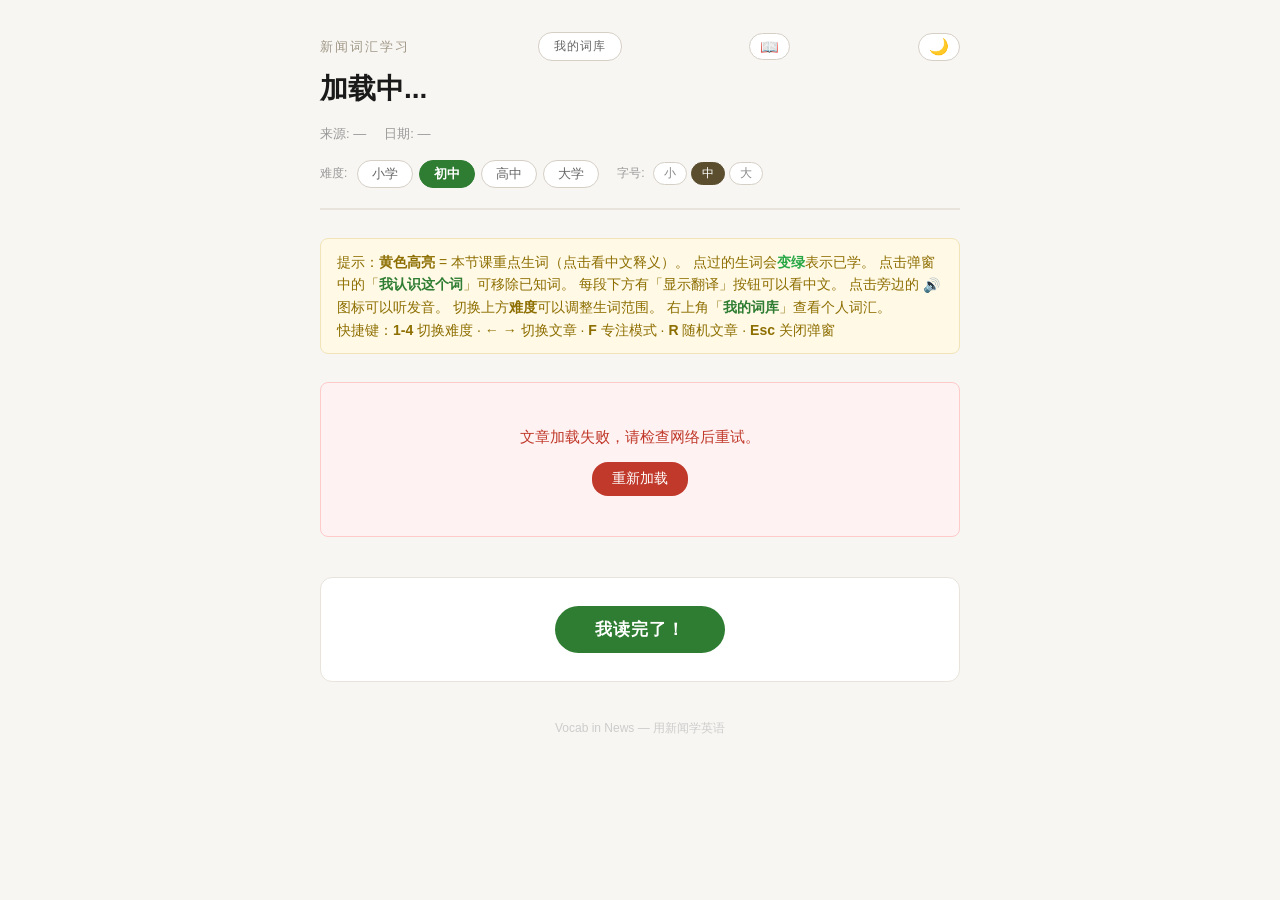
==== commit bd90b3d9: "Iter 41: R keyboard shortcut for random article Co-Authored-By: Claude Opus 4.7 <noreply@anthropic.c" ====
--- a/src/templates/index.html
+++ b/src/templates/index.html
@@ -5128,6 +5128,25 @@
                 return;
             }
 
+            // R: random article
+            if (e.key === 'r' || e.key === 'R') {
+                if (state.articles.length <= 1) return;
+                var curId = state.articleId;
+                var others = [];
+                for (var j = 0; j < state.articles.length; j++) {
+                    if (state.articles[j].id !== curId) others.push(state.articles[j].id);
+                }
+                if (others.length === 0) return;
+                var pick = others[Math.floor(Math.random() * others.length)];
+                state.articleScrollPositions[state.articleId] = window.scrollY;
+                state.articleReadPct[state.articleId] = calcReadPct();
+                saveScrollPositions();
+                state.articleId = pick;
+                savePreferences();
+                loadArticleContent(state.articleId);
+                return;
+            }
+
             // Escape: close popups/panels
             if (e.key === 'Escape') {
                 if (popup.classList.contains('active')) {
@@ -5161,7 +5180,7 @@
         // Help hint: mention keyboard shortcuts
         var helpHint = document.querySelector('.help-hint');
         if (helpHint) {
-            helpHint.innerHTML += '<br>快捷键：<strong>1-4</strong> 切换难度 · <strong>← →</strong> 切换文章 · <strong>F</strong> 专注模式 · <strong>Esc</strong> 关闭弹窗';
+            helpHint.innerHTML += '<br>快捷键：<strong>1-4</strong> 切换难度 · <strong>← →</strong> 切换文章 · <strong>F</strong> 专注模式 · <strong>R</strong> 随机文章 · <strong>Esc</strong> 关闭弹窗';
         }
 
         // ── Bootstrap ──────────────────────────────────
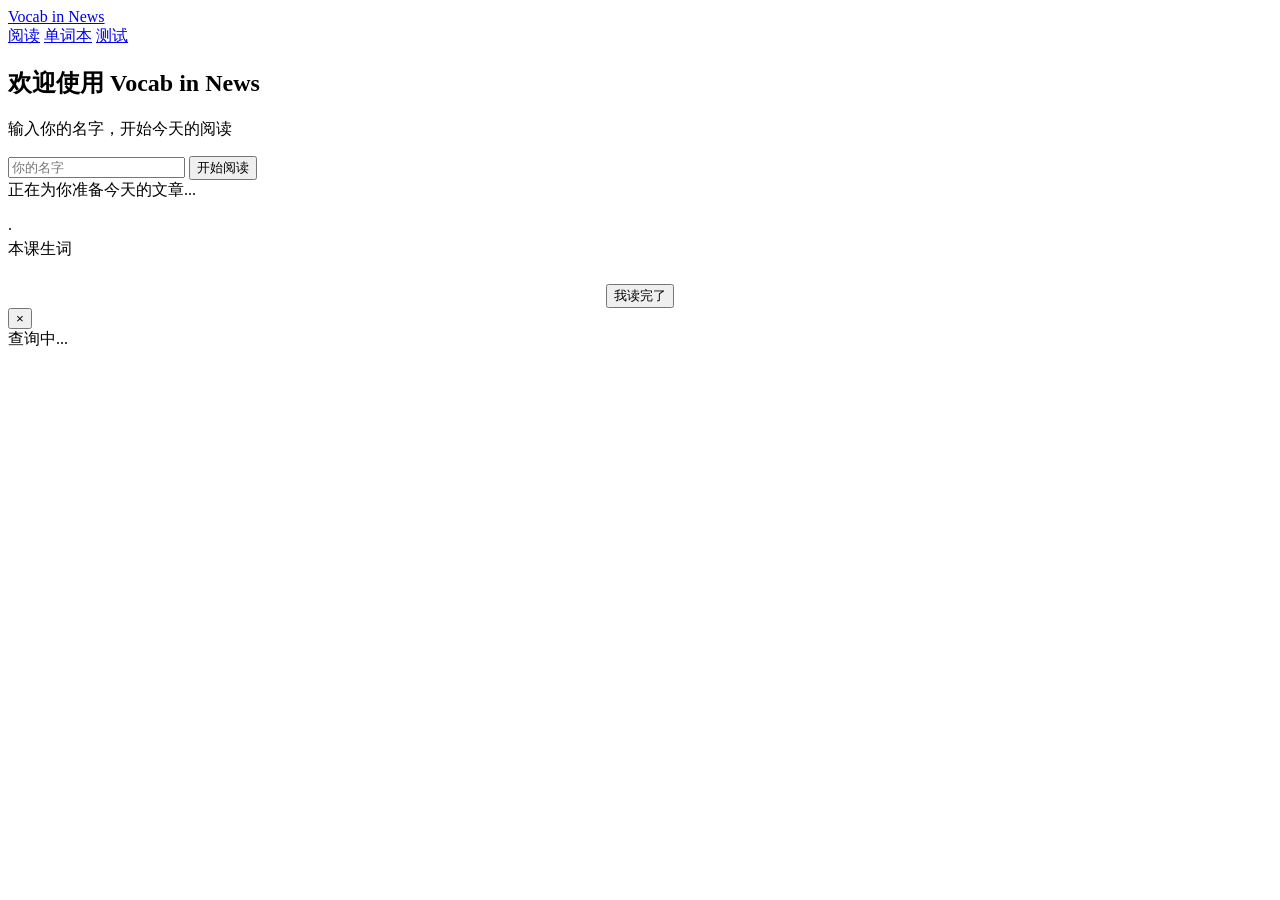
==== commit e15e4e68: "MVP v2: Strip to core — daily article, any-word lookup, word bank, quiz, user login From 5200-line m" ====
--- a/src/templates/index.html
+++ b/src/templates/index.html
@@ -1,5226 +1,277 @@
 <!DOCTYPE html>
 <html lang="zh-CN">
 <head>
-    <meta charset="UTF-8">
-    <meta name="viewport" content="width=device-width, initial-scale=1.0">
-    <title>新闻词汇学习 - Vocab in News</title>
-    <link rel="icon" href="data:image/svg+xml,<svg xmlns='http://www.w3.org/2000/svg' viewBox='0 0 100 100'><text y='.9em' font-size='90'>📰</text></svg>">
-    <style>
-        *, *::before, *::after {
-            box-sizing: border-box;
-            margin: 0;
-            padding: 0;
-        }
-
-        .read-progress-bar {
-            position: fixed;
-            top: 0;
-            left: 0;
-            width: 100%;
-            height: 3px;
-            background: transparent;
-            z-index: 1001;
-        }
-        .read-progress-fill {
-            height: 100%;
-            width: 0;
-            background: linear-gradient(90deg, #66bb6a, #43a047);
-            transition: width 0.15s linear;
-        }
-        body.dark .read-progress-fill {
-            background: linear-gradient(90deg, #4a8a4a, #66bb6a);
-        }
-
-        body {
-            font-family: -apple-system, BlinkMacSystemFont, "Segoe UI", "Noto Sans SC",
-                         "PingFang SC", "Microsoft YaHei", sans-serif;
-            background-color: #f8f6f2;
-            color: #1a1a1a;
-            line-height: 1.8;
-            -webkit-font-smoothing: antialiased;
-            -webkit-tap-highlight-color: transparent;
-        }
-
-        .container {
-            max-width: 680px;
-            margin: 0 auto;
-            padding: 32px 20px 80px;
-        }
-
-        /* ── Header ───────────────────────────────────── */
-        header {
-            margin-bottom: 28px;
-            padding-bottom: 20px;
-            border-bottom: 2px solid #e8e4dc;
-        }
-
-        .site-name {
-            font-size: 13px;
-            color: #a09888;
-            letter-spacing: 2px;
-            margin-bottom: 6px;
-            display: flex;
-            align-items: center;
-            justify-content: space-between;
-        }
-
-        .my-words-toggle {
-            padding: 5px 15px;
-            font-size: 12px;
-            border: 1.5px solid #d5cfc6;
-            border-radius: 14px;
-            background: #fff;
-            color: #666;
-            cursor: pointer;
-            transition: all 0.2s ease;
-            font-family: inherit;
-            letter-spacing: 1px;
-        }
-
-        .my-words-toggle:hover {
-            border-color: #a09888;
-            color: #333;
-            background: #faf9f7;
-        }
-
-        .my-words-toggle.has-items {
-            background: #e8f5e9;
-            border-color: #66bb6a;
-            color: #2e7d32;
-            font-weight: 600;
-        }
-
-        .dark-mode-toggle {
-            padding: 5px 10px;
-            font-size: 16px;
-            border: 1.5px solid #d5cfc6;
-            border-radius: 14px;
-            background: #fff;
-            cursor: pointer;
-            transition: all 0.2s ease;
-            font-family: inherit;
-            line-height: 1;
-        }
-
-        .dark-mode-toggle:hover {
-            border-color: #a09888;
-            background: #faf9f7;
-        }
-
-        .focus-mode-toggle {
-            padding: 5px 10px;
-            font-size: 15px;
-            border: 1.5px solid #d5cfc6;
-            border-radius: 14px;
-            background: #fff;
-            cursor: pointer;
-            transition: all 0.2s ease;
-            font-family: inherit;
-            line-height: 1;
-        }
-        .focus-mode-toggle:hover {
-            border-color: #a09888;
-            background: #faf9f7;
-        }
-        .focus-mode-toggle.active {
-            background: #e8f5e9;
-            border-color: #66bb6a;
-            color: #2e7d32;
-        }
-
-        /* Focus mode: hide non-essential elements */
-        body.focus-mode .article-switcher,
-        body.focus-mode .topic-filter,
-        body.focus-mode .level-selector,
-        body.focus-mode .reading-stats,
-        body.focus-mode .achievements-section,
-        body.focus-mode .reading-history-section,
-        body.focus-mode #randomBtnWrap,
-        body.focus-mode .help-hint,
-        body.focus-mode .my-words-panel { display: none !important; }
-
-        body.focus-mode .container {
-            max-width: 780px;
-        }
-        body.focus-mode header {
-            border-bottom-color: transparent;
-            margin-bottom: 12px;
-            padding-bottom: 8px;
-        }
-
-        .article-title {
-            font-size: 28px;
-            font-weight: 700;
-            line-height: 1.4;
-            color: #1a1a1a;
-            margin-bottom: 14px;
-            margin-top: 8px;
-        }
-
-        .article-meta {
-            font-size: 13px;
-            color: #999;
-            display: flex;
-            gap: 18px;
-            flex-wrap: wrap;
-            align-items: center;
-        }
-
-        .article-meta span {
-            display: inline-flex;
-            align-items: center;
-            gap: 4px;
-        }
-
-        .fav-btn {
-            padding: 3px 8px;
-            font-size: 18px;
-            border: 1.5px solid #e0dcd4;
-            border-radius: 8px;
-            background: #fff;
-            color: #ccc;
-            cursor: pointer;
-            transition: all 0.2s ease;
-            font-family: inherit;
-            line-height: 1;
-        }
-        .fav-btn:hover {
-            border-color: #e6a800;
-            color: #e6a800;
-        }
-        .fav-btn.starred {
-            color: #f5a623;
-            border-color: #f5a623;
-        }
-
-        .share-btn {
-            padding: 3px 8px;
-            font-size: 15px;
-            border: 1.5px solid #e0dcd4;
-            border-radius: 8px;
-            background: #fff;
-            color: #bbb;
-            cursor: pointer;
-            transition: all 0.2s ease;
-            font-family: inherit;
-            line-height: 1;
-        }
-        .share-btn:hover { border-color: #999; color: #666; }
-        .share-btn.copied { color: #43a047; border-color: #66bb6a; }
-
-        .daily-summary {
-            background: #e8f5e9;
-            border: 1.5px solid #a5d6a7;
-            border-radius: 10px;
-            padding: 10px 16px;
-            margin-bottom: 18px;
-            font-size: 13px;
-            color: #2e7d32;
-            text-align: center;
-        }
-
-        .article-card-star {
-            display: inline;
-            color: #f5a623;
-            font-size: 13px;
-        }
-
-        .back-to-top {
-            position: fixed;
-            bottom: 32px;
-            right: 24px;
-            width: 44px;
-            height: 44px;
-            border-radius: 50%;
-            border: 1.5px solid #d5cfc6;
-            background: #fff;
-            color: #999;
-            font-size: 20px;
-            cursor: pointer;
-            opacity: 0;
-            transform: translateY(12px);
-            transition: all 0.3s ease;
-            z-index: 1000;
-            box-shadow: 0 2px 12px rgba(0,0,0,0.08);
-            pointer-events: none;
-            font-family: inherit;
-            line-height: 1;
-        }
-        .back-to-top.visible {
-            opacity: 1;
-            transform: translateY(0);
-            pointer-events: auto;
-        }
-        .back-to-top:hover {
-            border-color: #a09888;
-            color: #555;
-            box-shadow: 0 4px 16px rgba(0,0,0,0.14);
-            transform: translateY(-2px);
-        }
-        .back-to-top.visible:hover {
-            transform: translateY(-2px);
-        }
-
-        /* ── Level Selector ──────────────────────────── */
-        .level-selector {
-            display: flex;
-            align-items: center;
-            gap: 6px;
-            margin-top: 14px;
-            flex-wrap: wrap;
-        }
-
-        .level-selector-label {
-            font-size: 12px;
-            color: #999;
-            margin-right: 4px;
-        }
-
-        .level-btn {
-            padding: 4px 14px;
-            font-size: 13px;
-            border: 1.5px solid #d5cfc6;
-            border-radius: 16px;
-            background: #fff;
-            color: #666;
-            cursor: pointer;
-            transition: all 0.2s ease;
-            font-family: inherit;
-            white-space: nowrap;
-        }
-
-        .level-btn:hover {
-            border-color: #a09888;
-            color: #333;
-            background: #faf9f7;
-        }
-
-        .level-btn.active {
-            background: #2e7d32;
-            color: #fff;
-            border-color: #2e7d32;
-            font-weight: 600;
-        }
-
-        /* ── Article Switcher ────────────────────────── */
-        .topic-filter {
-            display: flex;
-            align-items: center;
-            gap: 6px;
-            margin-bottom: 16px;
-            flex-wrap: wrap;
-        }
-        .topic-filter-label {
-            font-size: 12px;
-            color: #999;
-            margin-right: 4px;
-        }
-        .article-search-wrap {
-            margin-right: 8px;
-            display: flex;
-            align-items: center;
-            gap: 4px;
-        }
-        .article-search {
-            padding: 3px 10px;
-            font-size: 12px;
-            border: 1.5px solid #d5cfc6;
-            border-radius: 14px;
-            background: #fff;
-            color: #555;
-            outline: none;
-            width: 140px;
-            font-family: inherit;
-            transition: border-color 0.2s ease;
-        }
-        .article-search:focus {
-            border-color: #a09888;
-        }
-        .article-search::placeholder {
-            color: #bbb;
-        }
-        .topic-chip {
-            padding: 3px 11px;
-            font-size: 12px;
-            border: 1.5px solid #d5cfc6;
-            border-radius: 14px;
-            background: #fff;
-            color: #777;
-            cursor: pointer;
-            transition: all 0.2s ease;
-            font-family: inherit;
-            white-space: nowrap;
-        }
-        .topic-chip:hover {
-            border-color: #a09888;
-            color: #555;
-            background: #faf9f7;
-        }
-        .topic-chip.active {
-            background: #2e7d32;
-            color: #fff;
-            border-color: #2e7d32;
-            font-weight: 600;
-        }
-
-        .sort-selector-wrap {
-            margin-left: auto;
-            display: flex;
-            align-items: center;
-            gap: 4px;
-        }
-        .sort-label {
-            font-size: 12px;
-            color: #999;
-        }
-        .sort-select {
-            padding: 3px 8px;
-            font-size: 12px;
-            border: 1.5px solid #d5cfc6;
-            border-radius: 14px;
-            background: #fff;
-            color: #666;
-            cursor: pointer;
-            font-family: inherit;
-            outline: none;
-        }
-        .sort-select:focus {
-            border-color: #a09888;
-        }
-
-        .article-switcher {
-            display: flex;
-            gap: 10px;
-            margin-bottom: 24px;
-            flex-wrap: wrap;
-        }
-
-        .article-card {
-            flex: 1;
-            min-width: 180px;
-            padding: 12px 16px;
-            border: 1.5px solid #e0dcd4;
-            border-radius: 10px;
-            background: #fff;
-            cursor: pointer;
-            transition: all 0.2s ease;
-        }
-
-        .article-card:hover {
-            border-color: #a09888;
-            box-shadow: 0 2px 8px rgba(0,0,0,0.06);
-        }
-
-        .article-card.active {
-            border-color: #2e7d32;
-            background: #f0f7f0;
-            box-shadow: 0 2px 8px rgba(46,125,50,0.12);
-        }
-
-        .article-card-title {
-            font-size: 14px;
-            font-weight: 600;
-            color: #1a1a1a;
-            line-height: 1.4;
-            margin-bottom: 6px;
-            display: -webkit-box;
-            -webkit-line-clamp: 2;
-            -webkit-box-orient: vertical;
-            overflow: hidden;
-        }
-
-        .article-card-progress {
-            height: 3px;
-            background: #e8e4dc;
-            border-radius: 0 0 8px 8px;
-            margin: 6px -16px -12px -16px;
-            overflow: hidden;
-        }
-        .article-card-progress-fill {
-            height: 100%;
-            background: #66bb6a;
-            border-radius: 0 0 8px 8px;
-            transition: width 0.3s ease;
-        }
-        .article-card-progress-fill.complete {
-            background: #43a047;
-        }
-
-        .article-card-meta {
-            font-size: 11px;
-            color: #999;
-            display: flex;
-            gap: 10px;
-        }
-
-        .article-card.active .article-card-title {
-            color: #1b5e20;
-        }
-
-        .article-badge {
-            font-size: 10px;
-            padding: 1px 6px;
-            border-radius: 8px;
-            margin-left: 6px;
-            font-weight: 600;
-            display: inline-block;
-            vertical-align: middle;
-        }
-
-        .article-badge.current {
-            background: #e8f5e9;
-            color: #2e7d32;
-        }
-
-        .article-badge.new {
-            background: #fff3e0;
-            color: #e65100;
-            animation: badgePulse 2s ease-in-out infinite;
-        }
-
-        .article-badge.done {
-            background: #f5f5f5;
-            color: #aaa;
-        }
-
-        .topic-tag {
-            display: inline-block;
-            font-size: 10px;
-            padding: 1px 8px;
-            border-radius: 10px;
-            font-weight: 600;
-            margin-left: 6px;
-            vertical-align: middle;
-            white-space: nowrap;
-        }
-        .topic-太空 { background: #e3f2fd; color: #1565c0; }
-        .topic-自然 { background: #e8f5e9; color: #2e7d32; }
-        .topic-体育 { background: #fce4ec; color: #c62828; }
-        .topic-环保 { background: #e0f2f1; color: #00695c; }
-        .topic-文化 { background: #f3e5f5; color: #6a1b9a; }
-        .topic-教育 { background: #fff3e0; color: #e65100; }
-        .topic-健康 { background: #fce4ec; color: #ad1457; }
-        .topic-艺术 { background: #f9fbe7; color: #827717; }
-        .topic-城市 { background: #e8eaf6; color: #283593; }
-        .topic-科技 { background: #e1f5fe; color: #0277bd; }
-        body.dark .topic-太空 { background: #0d2137; color: #64b5f6; }
-        body.dark .topic-自然 { background: #0d2e0d; color: #81c784; }
-        body.dark .topic-体育 { background: #2e0d0d; color: #ef9a9a; }
-        body.dark .topic-环保 { background: #0d2e2e; color: #80cbc4; }
-        body.dark .topic-文化 { background: #1a0d2e; color: #ce93d8; }
-        body.dark .topic-教育 { background: #2e1a0d; color: #ffab91; }
-        body.dark .topic-健康 { background: #2e0d1a; color: #f48fb1; }
-        body.dark .topic-艺术 { background: #1a1a0d; color: #d4e157; }
-        body.dark .topic-城市 { background: #0d0d2e; color: #9fa8da; }
-        body.dark .topic-科技 { background: #0d1a2e; color: #81d4fa; }
-
-        @keyframes badgePulse {
-            0%, 100% { opacity: 1; }
-            50% { opacity: 0.6; }
-        }
-
-        .random-btn {
-            padding: 6px 20px;
-            font-size: 14px;
-            font-weight: 600;
-            border: 1.5px dashed #c4b89e;
-            border-radius: 20px;
-            background: #faf9f7;
-            color: #8d7b5a;
-            cursor: pointer;
-            font-family: inherit;
-            transition: all 0.2s;
-        }
-
-        .random-btn:hover {
-            border-style: solid;
-            border-color: #a09070;
-            background: #f0ebe4;
-            color: #6b5a3e;
-            transform: translateY(-1px);
-        }
-
-        body.dark .random-btn {
-            background: #252528;
-            border-color: #5a5040;
-            color: #a09070;
-        }
-        body.dark .random-btn:hover {
-            border-color: #807060;
-            background: #333;
-            color: #c0b090;
-        }
-
-        /* ── Progress Ring ──────────────────────────── */
-        .progress-ring-wrap {
-            display: inline-flex;
-            align-items: center;
-            gap: 6px;
-        }
-
-        .progress-ring {
-            transform: rotate(-90deg);
-        }
-
-        .progress-ring-bg {
-            fill: none;
-            stroke: #e8e4dc;
-        }
-
-        .progress-ring-fill {
-            fill: none;
-            stroke: #66bb6a;
-            stroke-linecap: round;
-            transition: stroke-dashoffset 0.5s ease;
-        }
-
-        .progress-ring-text {
-            font-size: 10px;
-            font-weight: 700;
-            fill: #2e7d32;
-            text-anchor: middle;
-            dominant-baseline: central;
-        }
-
-        /* ── My Words Panel ───────────────────────────── */
-        .my-words-panel {
-            display: none;
-            margin-bottom: 24px;
-            padding: 18px 22px;
-            background: #ffffff;
-            border: 1px solid #e8e4dc;
-            border-radius: 12px;
-        }
-
-        .my-words-panel.visible {
-            display: block;
-        }
-
-        .my-words-search {
-            width: 100%;
-            padding: 8px 14px;
-            font-size: 14px;
-            border: 1.5px solid #e0dcd4;
-            border-radius: 8px;
-            background: #faf9f7;
-            color: #333;
-            margin-bottom: 14px;
-            font-family: inherit;
-            outline: none;
-            transition: border-color 0.2s;
-            box-sizing: border-box;
-        }
-
-        .my-words-search:focus {
-            border-color: #a09888;
-            background: #fff;
-        }
-
-        .my-words-search::placeholder {
-            color: #ccc;
-        }
-
-        body.dark .my-words-search {
-            background: #2a2a30;
-            border-color: #3a3a40;
-            color: #d0d0d0;
-        }
-
-        body.dark .my-words-search:focus {
-            border-color: #666;
-            background: #333;
-        }
-
-        .my-words-item.hidden-by-search {
-            display: none;
-        }
-
-        .export-btn {
-            padding: 4px 14px;
-            font-size: 12px;
-            font-weight: 600;
-            border: 1.5px solid #81c784;
-            border-radius: 14px;
-            background: #e8f5e9;
-            color: #2e7d32;
-            cursor: pointer;
-            font-family: inherit;
-            transition: all 0.15s;
-        }
-
-        .export-btn:hover {
-            background: #c8e6c9;
-            border-color: #66bb6a;
-        }
-
-        body.dark .export-btn {
-            background: #1a3a1a;
-            border-color: #4a8a4a;
-            color: #81c784;
-        }
-        body.dark .export-btn:hover {
-            background: #2a4a2a;
-        }
-
-        .my-words-section {
-            margin-bottom: 16px;
-        }
-
-        .my-words-section:last-child {
-            margin-bottom: 0;
-        }
-
-        .my-words-section-title {
-            font-size: 14px;
-            font-weight: 600;
-            color: #333;
-            margin-bottom: 10px;
-            padding-bottom: 8px;
-            border-bottom: 1px solid #f0ebe4;
-        }
-
-        .my-words-section-title .section-count {
-            font-weight: 400;
-            color: #999;
-            font-size: 13px;
-        }
-
-        .my-words-section-title.known {
-            color: #2e7d32;
-        }
-
-        .my-words-section-title.learned {
-            color: #1a1a1a;
-        }
-
-        .my-words-list {
-            display: flex;
-            flex-wrap: wrap;
-            gap: 8px;
-        }
-
-        .my-words-item {
-            display: inline-flex;
-            align-items: center;
-            gap: 6px;
-            padding: 6px 12px;
-            border-radius: 16px;
-            font-size: 13px;
-            position: relative;
-        }
-
-        .my-words-item.known-item {
-            background: #d4edda;
-            border: 1px solid #a3d5a7;
-        }
-
-        .my-words-item.learned-item {
-            background: #fff8e1;
-            border: 1px solid #e6c960;
-        }
-
-        .my-words-item .item-word {
-            font-weight: 600;
-            color: #1a1a1a;
-        }
-
-        .my-words-item .item-def {
-            color: #c0392b;
-            font-size: 12px;
-        }
-
-        .my-words-item .item-level {
-            font-size: 10px;
-            color: #999;
-            background: #f5f5f5;
-            padding: 1px 6px;
-            border-radius: 8px;
-        }
-
-        .my-words-item .item-remove {
-            cursor: pointer;
-            color: #bbb;
-            font-size: 16px;
-            line-height: 1;
-            padding: 0 2px;
-            margin-left: 2px;
-            border: none;
-            background: none;
-            font-family: inherit;
-            transition: color 0.15s;
-        }
-
-        .my-words-item .item-remove:hover {
-            color: #e53935;
-        }
-
-        .my-words-empty {
-            font-size: 13px;
-            color: #bbb;
-            font-style: italic;
-        }
-
-        .review-btn {
-            float: right;
-            padding: 3px 12px;
-            font-size: 12px;
-            font-weight: 600;
-            border: 1.5px solid #66bb6a;
-            border-radius: 12px;
-            background: #e8f5e9;
-            color: #2e7d32;
-            cursor: pointer;
-            font-family: inherit;
-            transition: all 0.15s;
-        }
-        .review-btn:hover {
-            background: #c8e6c9;
-        }
-
-        /* ── Flashcard Review ──────────────────────────── */
-        .flashcard-area {
-            margin-top: 14px;
-            padding: 16px;
-            background: #faf9f7;
-            border: 1.5px solid #e8e4dc;
-            border-radius: 10px;
-            text-align: center;
-        }
-
-        .flashcard-card {
-            width: 100%;
-            min-height: 120px;
-            display: flex;
-            align-items: center;
-            justify-content: center;
-            background: #fff;
-            border: 1.5px solid #d5cfc6;
-            border-radius: 10px;
-            cursor: pointer;
-            transition: transform 0.3s, border-color 0.2s;
-            user-select: none;
-            -webkit-tap-highlight-color: transparent;
-        }
-
-        .flashcard-card:hover {
-            border-color: #a09888;
-        }
-
-        .flashcard-card.flipped {
-            border-color: #2e7d32;
-            background: #f1f8e9;
-        }
-
-        .flashcard-front,
-        .flashcard-back {
-            padding: 24px;
-            font-size: 24px;
-            font-weight: 700;
-            color: #1a1a1a;
-        }
-
-        .flashcard-back {
-            font-size: 18px;
-            font-weight: 500;
-            color: #2e7d32;
-        }
-
-        .flashcard-hint {
-            font-size: 11px;
-            color: #bbb;
-            margin-top: 8px;
-        }
-
-        .flashcard-progress {
-            font-size: 12px;
-            color: #999;
-            margin: 10px 0 6px;
-        }
-
-        .flashcard-actions {
-            display: flex;
-            gap: 10px;
-            justify-content: center;
-            margin-top: 10px;
-        }
-
-        .flashcard-actions.hidden {
-            display: none;
-        }
-
-        .flashcard-btn {
-            padding: 8px 22px;
-            border-radius: 8px;
-            font-size: 14px;
-            font-weight: 600;
-            cursor: pointer;
-            font-family: inherit;
-            border: 1.5px solid #d5cfc6;
-            background: #fff;
-            transition: all 0.15s;
-        }
-
-        .flashcard-btn.forgot {
-            border-color: #ef9a9a;
-            color: #c62828;
-        }
-        .flashcard-btn.forgot:hover {
-            background: #ffebee;
-        }
-
-        .flashcard-btn.remembered {
-            border-color: #81c784;
-            color: #2e7d32;
-        }
-        .flashcard-btn.remembered:hover {
-            background: #e8f5e9;
-        }
-
-        .flashcard-result {
-            padding: 12px 0;
-        }
-
-        .flashcard-result-score {
-            font-size: 24px;
-            font-weight: 700;
-            color: #2e7d32;
-        }
-
-        .flashcard-result-msg {
-            font-size: 14px;
-            color: #666;
-            margin-top: 4px;
-        }
-
-        /* ── Help hint ────────────────────────────────── */
-        .help-hint {
-            background: #fff9e6;
-            border: 1px solid #f0e4b8;
-            border-radius: 8px;
-            padding: 12px 16px;
-            margin-bottom: 28px;
-            font-size: 14px;
-            color: #8d6e00;
-            line-height: 1.6;
-        }
-
-        /* ── Loading & Error ──────────────────────────── */
-        .loading {
-            text-align: center;
-            padding: 48px 20px;
-            color: #999;
-            font-size: 15px;
-        }
-
-        .loading .spinner {
-            display: inline-block;
-            width: 24px;
-            height: 24px;
-            border: 3px solid #e8e4dc;
-            border-top-color: #a09888;
-            border-radius: 50%;
-            animation: spin 0.8s linear infinite;
-            margin-right: 8px;
-            vertical-align: middle;
-        }
-
-        @keyframes spin {
-            to { transform: rotate(360deg); }
-        }
-
-        .error-msg {
-            text-align: center;
-            padding: 40px 20px;
-            color: #c0392b;
-            font-size: 15px;
-            background: #fef2f2;
-            border: 1px solid #fecaca;
-            border-radius: 8px;
-        }
-
-        .error-msg button {
-            display: inline-block;
-            margin-top: 12px;
-            padding: 8px 20px;
-            background: #c0392b;
-            color: #fff;
-            border: none;
-            border-radius: 16px;
-            font-size: 14px;
-            cursor: pointer;
-        }
-
-        .error-msg button:hover {
-            background: #a93226;
-        }
-
-        /* ── Article Body ─────────────────────────────── */
-        .article-body {
-            font-size: 19px;
-            line-height: 2.1;
-            color: #222;
-        }
-
-        .paragraph-block {
-            margin-bottom: 20px;
-            position: relative;
-        }
-
-        .paragraph-text {
-            margin-bottom: 0;
-        }
-
-        /* ── Word styles ──────────────────────────────── */
-        .word {
-            cursor: pointer;
-            transition: background-color 0.15s ease;
-            border-radius: 3px;
-            padding: 1px 2px;
-            position: relative;
-        }
-
-        .word.difficult {
-            background-color: #fff3cd;
-            border-bottom: 2px solid #e6a817;
-            font-weight: 500;
-        }
-
-        .word.difficult:hover {
-            background-color: #ffe69c;
-            border-bottom-color: #cc8c00;
-        }
-
-        .word.normal:hover {
-            background-color: #e8e8e8;
-        }
-
-        .word.clicked-before {
-            background-color: #d4edda !important;
-            border-bottom-color: #28a745 !important;
-        }
-
-        .word.known-word {
-            background-color: transparent !important;
-            border-bottom: none !important;
-            font-weight: 400 !important;
-            cursor: default;
-        }
-
-        /* ── Speaker icon in article ──────────────────── */
-        .word-speaker {
-            display: inline-flex;
-            align-items: center;
-            cursor: pointer;
-            color: #b08830;
-            margin-left: 1px;
-            vertical-align: middle;
-            padding: 2px;
-            border-radius: 50%;
-            transition: color 0.15s, background-color 0.15s, transform 0.15s;
-        }
-
-        .word-speaker:hover {
-            color: #805500;
-            background-color: rgba(0,0,0,0.06);
-        }
-
-        .word-speaker.speaking {
-            color: #e6a817;
-            animation: speakerPulse 0.35s infinite alternate;
-        }
-
-        @keyframes speakerPulse {
-            from { transform: scale(1); color: #e6a817; }
-            to   { transform: scale(1.35); color: #cc7000; }
-        }
-
-        /* ── Paragraph speaker ───────────────────────── */
-        .paragraph-speaker {
-            display: inline-flex;
-            align-items: center;
-            cursor: pointer;
-            color: #999;
-            margin-left: 2px;
-            padding: 2px 4px;
-            border-radius: 4px;
-            transition: all 0.2s;
-            vertical-align: middle;
-            font-size: 13px;
-        }
-
-        .paragraph-speaker:hover {
-            color: #555;
-            background: rgba(0,0,0,0.05);
-        }
-
-        .paragraph-speaker.speaking {
-            color: #2e7d32;
-            background: #e8f5e9;
-        }
-
-        .paragraph-block.speaking {
-            background: #f9fbf9;
-            border-left: 3px solid #81c784;
-            padding-left: 12px;
-            margin-left: -15px;
-            border-radius: 0 8px 8px 0;
-            transition: all 0.3s;
-        }
-
-        /* ── Font Size Controls ───────────────────────── */
-        .font-size-controls {
-            display: inline-flex;
-            align-items: center;
-            gap: 4px;
-            margin-left: 12px;
-        }
-
-        .font-size-btn {
-            padding: 2px 10px;
-            font-size: 12px;
-            border: 1.5px solid #d5cfc6;
-            border-radius: 12px;
-            background: #fff;
-            color: #888;
-            cursor: pointer;
-            font-family: inherit;
-            transition: all 0.15s;
-        }
-
-        .font-size-btn:hover {
-            border-color: #a09888;
-            color: #555;
-        }
-
-        .font-size-btn.active {
-            background: #5a4e2f;
-            color: #fff;
-            border-color: #5a4e2f;
-        }
-
-        .article-body.fs-small { font-size: 16px; }
-        .article-body.fs-medium { font-size: 19px; }
-        .article-body.fs-large { font-size: 23px; }
-
-        /* ── Translation toggle ───────────────────────── */
-        .translation-toggle {
-            display: inline-block;
-            font-size: 13px;
-            color: #6b8ab7;
-            cursor: pointer;
-            margin-top: 6px;
-            user-select: none;
-            -webkit-user-select: none;
-            padding: 4px 0;
-            transition: color 0.15s;
-        }
-
-        .translation-toggle:hover {
-            color: #3a5fcd;
-        }
-
-        .translation-toggle .arrow {
-            display: inline-block;
-            transition: transform 0.2s ease;
-            font-size: 10px;
-            margin-right: 4px;
-        }
-
-        .translation-toggle.open .arrow {
-            transform: rotate(90deg);
-        }
-
-        .translation-text {
-            display: none;
-            font-size: 15px;
-            color: #666;
-            line-height: 1.8;
-            margin-top: 8px;
-            padding: 12px 16px;
-            background: #f5f3ef;
-            border-left: 3px solid #c4b89e;
-            border-radius: 0 8px 8px 0;
-        }
-
-        .translation-text.visible {
-            display: block;
-        }
-
-        /* ── Word Panel (本课生词) ────────────────────── */
-        .word-panel {
-            margin: 32px 0;
-            padding: 20px 24px;
-            background: #ffffff;
-            border: 1px solid #e8e4dc;
-            border-radius: 12px;
-        }
-
-        .word-panel-title {
-            font-size: 16px;
-            font-weight: 600;
-            color: #1a1a1a;
-            margin-bottom: 16px;
-            padding-bottom: 10px;
-            border-bottom: 1px solid #f0ebe4;
-        }
-
-        .word-panel-title .count {
-            font-weight: 400;
-            color: #888;
-        }
-
-        .word-panel-list {
-            display: flex;
-            flex-wrap: wrap;
-            gap: 10px;
-        }
-
-        .word-panel-item {
-            display: inline-flex;
-            align-items: center;
-            gap: 8px;
-            padding: 8px 14px;
-            border-radius: 20px;
-            font-size: 14px;
-            background: #fff3cd;
-            border: 1px solid #e6a817;
-            transition: background-color 0.25s, border-color 0.25s;
-            cursor: pointer;
-        }
-
-        .word-panel-item:hover {
-            background: #ffe69c;
-            border-color: #cc8c00;
-        }
-
-        .word-panel-item.learned {
-            background: #d4edda;
-            border-color: #28a745;
-        }
-
-        .word-panel-word {
-            font-weight: 600;
-            color: #1a1a1a;
-        }
-
-        .word-panel-def {
-            color: #c0392b;
-            font-size: 13px;
-        }
-
-        .word-panel-speaker {
-            cursor: pointer;
-            color: #999;
-            display: inline-flex;
-            align-items: center;
-            padding: 2px;
-            border-radius: 50%;
-            transition: color 0.15s, background-color 0.15s;
-            margin-left: 2px;
-        }
-
-        .word-panel-speaker:hover {
-            color: #555;
-            background-color: rgba(0,0,0,0.06);
-        }
-
-        .word-panel-speaker.speaking {
-            color: #e6a817;
-            animation: speakerPulse 0.35s infinite alternate;
-        }
-
-        /* ── Popup / Tooltip ──────────────────────────── */
-        .word-popup {
-            position: fixed;
-            z-index: 1000;
-            background: #ffffff;
-            border: 1px solid #ddd;
-            border-radius: 12px;
-            box-shadow: 0 6px 24px rgba(0, 0, 0, 0.14);
-            padding: 16px 20px;
-            min-width: 200px;
-            max-width: 280px;
-            opacity: 0;
-            transform: translateY(6px);
-            transition: opacity 0.18s ease, transform 0.18s ease;
-            pointer-events: none;
-        }
-
-        .word-popup.active {
-            opacity: 1;
-            transform: translateY(0);
-            pointer-events: auto;
-        }
-
-        .word-popup .popup-word {
-            font-size: 20px;
-            font-weight: 700;
-            color: #1a1a1a;
-            margin-bottom: 2px;
-            padding-right: 24px;
-        }
-
-        .word-popup .popup-pos {
-            font-size: 12px;
-            color: #999;
-            margin-bottom: 2px;
-        }
-        .popup-level-badge {
-            display: inline-block;
-            font-size: 10px;
-            font-weight: 600;
-            padding: 1px 8px;
-            border-radius: 10px;
-            margin-bottom: 6px;
-            margin-left: 0;
-            letter-spacing: 0.5px;
-        }
-        .popup-level-badge.level-1 { background: #e8f5e9; color: #2e7d32; }
-        .popup-level-badge.level-2 { background: #e3f2fd; color: #1565c0; }
-        .popup-level-badge.level-3 { background: #fff3e0; color: #e65100; }
-        .popup-level-badge.level-4 { background: #f3e5f5; color: #7b1fa2; }
-
-        .word-popup .popup-def {
-            font-size: 15px;
-            color: #c0392b;
-            font-weight: 500;
-        }
-
-        .word-popup .popup-ctx {
-            font-size: 13px;
-            color: #888;
-            margin: 8px 0 4px;
-            padding-top: 8px;
-            border-top: 1px dotted #e0dbd0;
-            line-height: 1.6;
-            font-style: italic;
-        }
-
-        .word-popup .popup-ctx b {
-            color: #333;
-            font-style: normal;
-        }
-
-        .word-popup .popup-close {
-            position: absolute;
-            top: 8px;
-            right: 10px;
-            font-size: 22px;
-            color: #999;
-            cursor: pointer;
-            background: none;
-            border: none;
-            line-height: 1;
-            padding: 4px 8px;
-            z-index: 1001;
-            border-radius: 4px;
-        }
-
-        .word-popup .popup-close:hover {
-            color: #555;
-            background: #f5f5f5;
-        }
-
-        .popup-actions {
-            margin-top: 12px;
-            padding-top: 10px;
-            border-top: 1px solid #f0f0f0;
-            display: flex;
-            gap: 8px;
-            flex-wrap: wrap;
-        }
-
-        .popup-speak-btn {
-            display: inline-flex;
-            align-items: center;
-            gap: 5px;
-            padding: 6px 16px;
-            background: #f5f5f5;
-            border: 1px solid #e0e0e0;
-            border-radius: 16px;
-            font-size: 13px;
-            color: #555;
-            cursor: pointer;
-            transition: background 0.15s, color 0.15s;
-        }
-
-        .popup-speak-btn:hover {
-            background: #e8e8e8;
-            color: #333;
-        }
-
-        .popup-speak-btn.speaking {
-            background: #fff3cd;
-            border-color: #e6a817;
-            color: #8d6e00;
-            animation: speakerPulse 0.35s infinite alternate;
-        }
-
-        .popup-known-btn {
-            display: inline-flex;
-            align-items: center;
-            gap: 4px;
-            padding: 6px 14px;
-            background: #e8f5e9;
-            border: 1px solid #a5d6a7;
-            border-radius: 16px;
-            font-size: 13px;
-            color: #2e7d32;
-            cursor: pointer;
-            transition: background 0.15s, color 0.15s, border-color 0.15s;
-            font-family: inherit;
-        }
-
-        .popup-known-btn:hover {
-            background: #c8e6c9;
-            border-color: #66bb6a;
-            color: #1b5e20;
-        }
-
-        .popup-known-btn.is-known {
-            background: #fff3cd;
-            border-color: #e6a817;
-            color: #8d6e00;
-        }
-
-        .popup-known-btn.is-known:hover {
-            background: #ffe69c;
-            border-color: #cc8c00;
-            color: #664d00;
-        }
-
-        /* ── Completion Section ───────────────────────── */
-        .completion-section {
-            margin-top: 40px;
-            padding: 28px 24px;
-            background: #ffffff;
-            border: 1px solid #e8e4dc;
-            border-radius: 12px;
-            text-align: center;
-        }
-
-        .finish-btn {
-            display: inline-block;
-            background: #2e7d32;
-            color: #fff;
-            font-size: 17px;
-            font-weight: 600;
-            padding: 12px 40px;
-            border: none;
-            border-radius: 25px;
-            cursor: pointer;
-            transition: background 0.2s, transform 0.1s;
-            letter-spacing: 1px;
-        }
-
-        .finish-btn:hover {
-            background: #1b5e20;
-        }
-
-        .finish-btn:active {
-            transform: scale(0.97);
-        }
-
-        .finish-btn.done {
-            background: #aaa;
-            cursor: default;
-        }
-
-        .finish-msg {
-            display: none;
-            margin-top: 18px;
-            padding: 16px 20px;
-            background: #e8f5e9;
-            border-radius: 10px;
-        }
-
-        .finish-msg.visible {
-            display: block;
-        }
-
-        .finish-msg .encouragement {
-            font-size: 18px;
-            font-weight: 600;
-            color: #2e7d32;
-            margin-bottom: 6px;
-        }
-
-        .finish-msg .stats {
-            font-size: 14px;
-            color: #558b2f;
-        }
-
-        .counter-row {
-            display: flex;
-            justify-content: center;
-            gap: 24px;
-            margin-top: 10px;
-            flex-wrap: wrap;
-        }
-
-        .counter-item {
-            font-size: 13px;
-            color: #777;
-        }
-
-        .counter-item strong {
-            color: #2e7d32;
-            font-size: 18px;
-        }
-
-        /* ── Reading Stats ─────────────────────────────── */
-        .reading-stats {
-            display: flex;
-            justify-content: center;
-            gap: 20px;
-            margin: 24px 0 16px;
-            padding: 14px 20px;
-            background: #fff;
-            border: 1.5px solid #e8e4dc;
-            border-radius: 12px;
-            flex-wrap: wrap;
-        }
-
-        .stat-item {
-            display: flex;
-            align-items: center;
-            gap: 4px;
-            font-size: 13px;
-            color: #888;
-        }
-
-        .stat-item .stat-icon {
-            font-size: 16px;
-        }
-
-        .stat-item strong {
-            color: #2e7d32;
-            font-size: 18px;
-            min-width: 20px;
-            text-align: center;
-        }
-
-        .stat-item .stat-unit {
-            font-size: 12px;
-            color: #aaa;
-        }
-
-        .stat-item .stat-label {
-            font-size: 12px;
-        }
-
-        .goal-item {
-            position: relative;
-        }
-
-        .goal-select {
-            font-size: 11px;
-            padding: 2px 4px;
-            border: 1px solid #d5cfc6;
-            border-radius: 4px;
-            background: #faf9f7;
-            color: #888;
-            cursor: pointer;
-            font-family: inherit;
-            margin-left: 4px;
-        }
-
-        .goal-select:focus {
-            outline: none;
-            border-color: #66bb6a;
-        }
-
-        .goal-achieved {
-            animation: goalPulse 0.6s ease-in-out 3;
-        }
-
-        @keyframes goalPulse {
-            0%, 100% { color: #2e7d32; }
-            50% { color: #66bb6a; transform: scale(1.1); }
-        }
-
-        .goal-celebration {
-            text-align: center;
-            padding: 10px 16px;
-            margin: 12px 0;
-            background: #e8f5e9;
-            border: 1.5px solid #81c784;
-            border-radius: 10px;
-            font-size: 15px;
-            font-weight: 600;
-            color: #2e7d32;
-            display: none;
-        }
-
-        /* ── Reading History ───────────────────────── */
-        .history-section {
-            margin: 0 0 16px;
-            padding: 14px 20px;
-            background: #fff;
-            border: 1.5px solid #e8e4dc;
-            border-radius: 12px;
-        }
-
-        .history-header {
-            font-size: 15px;
-            font-weight: 600;
-            color: #333;
-            display: flex;
-            justify-content: space-between;
-            align-items: center;
-        }
-
-        .history-toggle {
-            font-size: 12px;
-            color: #888;
-            transition: transform 0.2s;
-            display: inline-block;
-        }
-
-        .history-toggle.open {
-            transform: rotate(90deg);
-        }
-
-        .history-list {
-            margin-top: 12px;
-            border-top: 1px solid #e8e4dc;
-            padding-top: 10px;
-        }
-
-        .history-item {
-            display: flex;
-            justify-content: space-between;
-            align-items: center;
-            padding: 6px 0;
-            font-size: 13px;
-            border-bottom: 1px dotted #f0ede6;
-        }
-
-        .history-item:last-child {
-            border-bottom: none;
-        }
-
-        .history-item-title {
-            color: #333;
-            flex: 1;
-            overflow: hidden;
-            text-overflow: ellipsis;
-            white-space: nowrap;
-            margin-right: 12px;
-        }
-
-        .history-item-date {
-            color: #999;
-            white-space: nowrap;
-            font-size: 12px;
-        }
-
-        .history-empty {
-            color: #999;
-            font-size: 13px;
-            text-align: center;
-            padding: 8px 0;
-        }
-
-        /* ── Quiz ────────────────────────────────────── */
-        .quiz-section {
-            margin-top: 24px;
-            padding: 24px 20px;
-            background: #faf9f7;
-            border: 1.5px solid #e8e4dc;
-            border-radius: 12px;
-            text-align: left;
-        }
-
-        .quiz-title {
-            font-size: 16px;
-            font-weight: 600;
-            color: #333;
-            margin-bottom: 18px;
-            text-align: center;
-        }
-
-        .quiz-question {
-            margin-bottom: 20px;
-            padding-bottom: 16px;
-            border-bottom: 1px dashed #e8e4dc;
-        }
-
-        .quiz-question:last-child {
-            border-bottom: none;
-            margin-bottom: 0;
-        }
-
-        .quiz-word {
-            font-size: 20px;
-            font-weight: 700;
-            color: #1a1a1a;
-            margin-bottom: 10px;
-        }
-
-        .quiz-options {
-            display: flex;
-            flex-direction: column;
-            gap: 8px;
-        }
-
-        .quiz-option {
-            padding: 10px 14px;
-            border: 1.5px solid #d5cfc6;
-            border-radius: 8px;
-            background: #fff;
-            cursor: pointer;
-            font-size: 15px;
-            color: #333;
-            transition: all 0.15s ease;
-            font-family: inherit;
-            text-align: left;
-        }
-
-        .quiz-option:hover {
-            border-color: #a09888;
-            background: #f8f6f2;
-        }
-
-        .quiz-option.correct {
-            border-color: #66bb6a;
-            background: #e8f5e9;
-            color: #2e7d32;
-            font-weight: 600;
-            cursor: default;
-        }
-
-        .quiz-option.wrong {
-            border-color: #ef5350;
-            background: #ffebee;
-            color: #c62828;
-            cursor: default;
-        }
-
-        .quiz-option.answered {
-            pointer-events: none;
-        }
-
-        .quiz-result {
-            text-align: center;
-            padding: 16px 0 4px;
-        }
-
-        .quiz-score {
-            font-size: 28px;
-            font-weight: 700;
-            color: #2e7d32;
-        }
-
-        .quiz-message {
-            font-size: 15px;
-            color: #666;
-            margin-top: 6px;
-        }
-
-        /* ── Comprehension ────────────────────────────── */
-        .comp-section {
-            margin-top: 24px;
-            padding: 24px 20px;
-            background: #faf9f7;
-            border: 1.5px solid #e8e4dc;
-            border-radius: 12px;
-            text-align: left;
-        }
-
-        .comp-title {
-            font-size: 16px;
-            font-weight: 600;
-            color: #333;
-            margin-bottom: 18px;
-            text-align: center;
-        }
-
-        .comp-question {
-            margin-bottom: 18px;
-            padding-bottom: 14px;
-            border-bottom: 1px dashed #e8e4dc;
-        }
-
-        .comp-question:last-child {
-            border-bottom: none;
-            margin-bottom: 0;
-        }
-
-        .comp-statement {
-            font-size: 16px;
-            color: #1a1a1a;
-            margin-bottom: 10px;
-            line-height: 1.6;
-        }
-
-        .comp-options {
-            display: flex;
-            gap: 12px;
-        }
-
-        .comp-option {
-            padding: 10px 28px;
-            border: 1.5px solid #d5cfc6;
-            border-radius: 8px;
-            background: #fff;
-            cursor: pointer;
-            font-size: 15px;
-            color: #333;
-            transition: all 0.15s ease;
-            font-weight: 600;
-        }
-
-        .comp-option:hover {
-            background: #f0ede6;
-            border-color: #b8a99a;
-        }
-
-        .comp-option.correct {
-            background: #e8f5e9;
-            border-color: #66bb6a;
-            color: #2e7d32;
-        }
-
-        .comp-option.wrong {
-            background: #fce4ec;
-            border-color: #ef5350;
-            color: #c62828;
-        }
-
-        .comp-option.answered {
-            pointer-events: none;
-        }
-
-        .comp-result {
-            text-align: center;
-            padding: 16px 0 4px;
-        }
-
-        .comp-score {
-            font-size: 28px;
-            font-weight: 700;
-            color: #2e7d32;
-        }
-
-        .comp-message {
-            font-size: 15px;
-            color: #666;
-            margin-top: 6px;
-        }
-
-        /* ── Achievements ──────────────────────────────── */
-        .achievements-section {
-            margin: 24px 0 16px;
-            padding: 16px 20px;
-            background: #fff;
-            border: 1.5px solid #e8e4dc;
-            border-radius: 12px;
-        }
-
-        .achievements-header {
-            display: flex;
-            align-items: center;
-            justify-content: space-between;
-            margin-bottom: 12px;
-        }
-
-        .achievements-title {
-            font-size: 14px;
-            font-weight: 600;
-            color: #333;
-        }
-
-        .achievements-count {
-            font-size: 12px;
-            color: #999;
-        }
-
-        .achievements-grid {
-            display: flex;
-            flex-wrap: wrap;
-            gap: 8px;
-        }
-
-        .achievement-badge {
-            display: inline-flex;
-            flex-direction: column;
-            align-items: center;
-            padding: 8px 6px;
-            border-radius: 10px;
-            width: 68px;
-            text-align: center;
-            transition: transform 0.2s, opacity 0.3s;
-            cursor: default;
-            user-select: none;
-        }
-
-        .achievement-badge.unlocked {
-            background: #fdf8ed;
-            border: 1.5px solid #e6d5a8;
-        }
-
-        .achievement-badge.unlocked:hover {
-            transform: scale(1.05);
-        }
-
-        .achievement-badge.locked {
-            background: #fafafa;
-            border: 1.5px dashed #e8e8e8;
-            opacity: 0.45;
-        }
-
-        .achievement-badge .badge-icon {
-            font-size: 22px;
-            margin-bottom: 2px;
-            line-height: 1;
-        }
-
-        .achievement-badge .badge-name {
-            font-size: 10px;
-            color: #777;
-            line-height: 1.2;
-        }
-
-        .achievement-badge.unlocked .badge-name {
-            color: #5a4e2f;
-            font-weight: 600;
-        }
-
-        .achievement-toast {
-            position: fixed;
-            bottom: 24px;
-            left: 50%;
-            transform: translateX(-50%) translateY(120px);
-            background: #fffef5;
-            border: 2px solid #f0c040;
-            border-radius: 14px;
-            padding: 12px 22px;
-            box-shadow: 0 8px 32px rgba(0,0,0,0.16);
-            z-index: 2000;
-            display: flex;
-            align-items: center;
-            gap: 12px;
-            opacity: 0;
-            transition: all 0.5s cubic-bezier(0.175, 0.885, 0.32, 1.275);
-            pointer-events: none;
-        }
-
-        .achievement-toast.show {
-            transform: translateX(-50%) translateY(0);
-            opacity: 1;
-        }
-
-        .achievement-toast-icon {
-            font-size: 28px;
-        }
-
-        .achievement-toast-body {
-            text-align: left;
-        }
-
-        .achievement-toast-title {
-            font-size: 14px;
-            font-weight: 700;
-            color: #5a4e2f;
-        }
-
-        .achievement-toast-sub {
-            font-size: 11px;
-            color: #999;
-            margin-top: 1px;
-        }
-
-        /* ── Footer ───────────────────────────────────── */
-        footer {
-            text-align: center;
-            margin-top: 36px;
-            font-size: 12px;
-            color: #ccc;
-        }
-
-        /* ── Mobile ───────────────────────────────────── */
-        /* ── Dark Mode ────────────────────────────────── */
-        body.dark {
-            background-color: #1a1a1e;
-            color: #d4d4d4;
-        }
-        body.dark header {
-            border-bottom-color: #3a3a40;
-        }
-        body.dark .site-name { color: #888; }
-        body.dark .article-title { color: #e8e8e8; }
-        body.dark .article-meta { color: #777; }
-        body.dark .article-body { color: #d0d0d0; }
-        body.dark .article-card {
-            background: #252528;
-            border-color: #3a3a40;
-        }
-        body.dark .article-card:hover { border-color: #666; }
-        body.dark .article-card.active {
-            background: #1a2e1a;
-            border-color: #3a6b3a;
-        }
-        body.dark .article-card-title { color: #d0d0d0; }
-        body.dark .article-card.active .article-card-title { color: #81c784; }
-        body.dark .article-card-meta { color: #777; }
-        body.dark .fav-btn {
-            background: #252528;
-            border-color: #3a3a40;
-            color: #555;
-        }
-        body.dark .fav-btn:hover { border-color: #b08020; color: #b08020; }
-        body.dark .fav-btn.starred { color: #f0a020; border-color: #8a6a20; }
-        body.dark .article-card-star { color: #f0a020; }
-        body.dark .share-btn { background: #252528; border-color: #3a3a40; color: #555; }
-        body.dark .share-btn:hover { border-color: #555; color: #999; }
-        body.dark .share-btn.copied { color: #66bb6a; border-color: #3a6b3a; }
-        body.dark .daily-summary { background: #1a2e1a; border-color: #2a5a2a; color: #81c784; }
-        body.dark .focus-mode-toggle {
-            background: #252528;
-            border-color: #3a3a40;
-            color: #999;
-        }
-        body.dark .focus-mode-toggle:hover { border-color: #555; color: #ccc; }
-        body.dark .focus-mode-toggle.active {
-            background: #1a2e1a;
-            border-color: #3a6b3a;
-            color: #81c784;
-        }
-        body.dark .article-search {
-            background: #252528;
-            border-color: #3a3a40;
-            color: #aaa;
-        }
-        body.dark .article-search:focus { border-color: #555; }
-        body.dark .article-search::placeholder { color: #555; }
-        body.dark .sort-select {
-            background: #252528;
-            border-color: #3a3a40;
-            color: #aaa;
-        }
-        body.dark .back-to-top {
-            background: #252528;
-            border-color: #3a3a40;
-            color: #777;
-        }
-        body.dark .back-to-top:hover { border-color: #555; color: #aaa; }
-        body.dark .topic-chip {
-            background: #252528;
-            border-color: #3a3a40;
-            color: #777;
-        }
-        body.dark .topic-chip:hover { border-color: #555; color: #aaa; }
-        body.dark .article-card-progress { background: #3a3a40; }
-        body.dark .article-card-progress-fill { background: #4a8a4a; }
-        body.dark .topic-chip.active {
-            background: #3a6b3a;
-            color: #81c784;
-            border-color: #4a8a4a;
-        }
-        body.dark .word { color: #d0d0d0; }
-        body.dark .word.difficult {
-            background-color: #4a3a10;
-            border-bottom-color: #a08020;
-            color: #e8d8a0;
-        }
-        body.dark .word.difficult:hover { background-color: #5a4820; }
-        body.dark .word.normal:hover { background-color: #333; }
-        body.dark .word.clicked-before {
-            background-color: #1a3a1a !important;
-            border-bottom-color: #4a8a4a !important;
-        }
-        body.dark .word.known-word { color: #999 !important; }
-        body.dark .word-speaker { color: #a08030; }
-        body.dark .word-speaker:hover { color: #c0a040; }
-        body.dark .translation-toggle { color: #7a9ac0; }
-        body.dark .translation-toggle:hover { color: #9ab8e0; }
-        body.dark .translation-text {
-            background: #252528;
-            border-left-color: #5a5040;
-            color: #aaa;
-        }
-        body.dark .word-panel, body.dark .my-words-panel,
-        body.dark .completion-section, body.dark .reading-stats,
-        body.dark .help-hint, body.dark .quiz-section, body.dark .comp-section, body.dark .achievements-section {
-            background: #252528;
-            border-color: #3a3a40;
-        }
-        body.dark .word-panel-title { color: #d0d0d0; border-bottom-color: #3a3a40; }
-        body.dark .word-panel-item {
-            background: #3a3010;
-            border-color: #a08020;
-        }
-        body.dark .word-panel-item:hover { background: #4a4020; }
-        body.dark .word-panel-item.learned {
-            background: #1a3a1a;
-            border-color: #4a8a4a;
-        }
-        body.dark .word-panel-word { color: #e0d8c0; }
-        body.dark .word-panel-def { color: #d08070; }
-        body.dark .word-popup {
-            background: #2a2a30;
-            border-color: #4a4a50;
-            box-shadow: 0 6px 24px rgba(0,0,0,0.4);
-        }
-        body.dark .popup-word { color: #e8e8e8; }
-        body.dark .popup-pos { color: #888; }
-        body.dark .popup-level-badge.level-1 { background: #1a3a1a; color: #81c784; }
-        body.dark .popup-level-badge.level-2 { background: #1a2a3a; color: #64b5f6; }
-        body.dark .popup-level-badge.level-3 { background: #3a2a1a; color: #ffb74d; }
-        body.dark .popup-level-badge.level-4 { background: #2a1a3a; color: #ce93d8; }
-        body.dark .popup-def { color: #d08070; }
-        body.dark .popup-ctx { color: #888; border-top-color: #3a3a40; }
-        body.dark .popup-ctx b { color: #ccc; }
-        body.dark .popup-close { color: #888; }
-        body.dark .popup-close:hover { color: #ccc; background: #3a3a40; }
-        body.dark .popup-speak-btn { background: #333; border-color: #4a4a50; color: #ccc; }
-        body.dark .popup-speak-btn:hover { background: #444; color: #eee; }
-        body.dark .popup-speak-btn.speaking { background: #3a3010; border-color: #a08020; color: #c0a040; }
-        body.dark .popup-known-btn { background: #1a3a1a; border-color: #4a8a4a; color: #81c784; }
-        body.dark .popup-known-btn:hover { background: #2a4a2a; color: #a5d6a7; }
-        body.dark .popup-known-btn.is-known { background: #3a3010; border-color: #a08020; color: #c0a040; }
-        body.dark .popup-actions { border-top-color: #3a3a40; }
-        body.dark .level-btn { background: #252528; border-color: #3a3a40; color: #888; }
-        body.dark .level-btn:hover { border-color: #666; color: #bbb; }
-        body.dark .level-btn.active { background: #3a6b3a; border-color: #4a8a4a; color: #c8e6c9; }
-        body.dark .my-words-toggle { background: #252528; border-color: #3a3a40; color: #888; }
-        body.dark .my-words-toggle:hover { border-color: #666; color: #bbb; }
-        body.dark .my-words-toggle.has-items { background: #1a3a1a; border-color: #4a8a4a; color: #81c784; }
-        body.dark .dark-mode-toggle { background: #252528; border-color: #3a3a40; }
-        body.dark .dark-mode-toggle:hover { border-color: #666; background: #333; }
-        body.dark .font-size-btn { background: #252528; border-color: #3a3a40; color: #888; }
-        body.dark .font-size-btn:hover { border-color: #666; color: #bbb; }
-        body.dark .font-size-btn.active { background: #5a5040; border-color: #807060; color: #d0c8b0; }
-        body.dark .help-hint { background: #2a2818; border-color: #5a5020; color: #c0a840; }
-        body.dark .finish-btn { background: #3a6b3a; }
-        body.dark .finish-btn:hover { background: #2a5a2a; }
-        body.dark .finish-btn.done { background: #555; }
-        body.dark .finish-msg { background: #1a2e1a; }
-        body.dark .finish-msg .encouragement { color: #81c784; }
-        body.dark .finish-msg .stats { color: #7a9a7a; }
-        body.dark .counter-item { color: #888; }
-        body.dark .counter-item strong { color: #81c784; }
-        body.dark .stat-item { color: #888; }
-        body.dark .stat-item strong { color: #81c784; }
-        body.dark .goal-select { background: #252528; border-color: #3a3a40; color: #888; }
-        body.dark .goal-celebration { background: #1a2e1a; border-color: #4a8a4a; color: #81c784; }
-        body.dark .quiz-section { background: #232326; }
-        body.dark .quiz-title { color: #ccc; }
-        body.dark .quiz-word { color: #e0e0e0; }
-        body.dark .quiz-option { background: #2a2a30; border-color: #3a3a40; color: #ccc; }
-        body.dark .quiz-option:hover { background: #333; border-color: #666; }
-        body.dark .quiz-option.correct { background: #1a3a1a; border-color: #4a8a4a; color: #81c784; }
-        body.dark .quiz-option.wrong { background: #3a1a1a; border-color: #6a3a3a; color: #e08080; }
-        body.dark .quiz-question { border-bottom-color: #3a3a40; }
-        body.dark .quiz-score { color: #81c784; }
-        body.dark .quiz-message { color: #aaa; }
-        body.dark .comp-section { background: #232326; }
-        body.dark .comp-title { color: #ccc; }
-        body.dark .comp-statement { color: #e0e0e0; }
-        body.dark .comp-option { background: #2a2a30; border-color: #3a3a40; color: #ccc; }
-        body.dark .comp-option:hover { background: #333; border-color: #666; }
-        body.dark .comp-option.correct { background: #1a3a1a; border-color: #4a8a4a; color: #81c784; }
-        body.dark .comp-option.wrong { background: #3a1a1a; border-color: #6a3a3a; color: #e08080; }
-        body.dark .comp-question { border-bottom-color: #3a3a40; }
-        body.dark .comp-score { color: #81c784; }
-        body.dark .comp-message { color: #aaa; }
-        body.dark .history-section { background: #232326; }
-        body.dark .history-header { color: #ccc; }
-        body.dark .history-list { border-top-color: #3a3a40; }
-        body.dark .history-item { border-bottom-color: #2a2a30; }
-        body.dark .history-item-title { color: #ccc; }
-        body.dark .history-item-date { color: #888; }
-        body.dark .history-empty { color: #888; }
-        body.dark .my-words-section-title { color: #ccc; border-bottom-color: #3a3a40; }
-        body.dark .my-words-section-title.known { color: #81c784; }
-        body.dark .my-words-item.known-item { background: #1a3a1a; border-color: #4a8a4a; }
-        body.dark .my-words-item.learned-item { background: #3a3010; border-color: #806020; }
-        body.dark .my-words-item .item-word { color: #e0e0e0; }
-        body.dark .my-words-item .item-level { background: #333; color: #888; }
-        body.dark .my-words-item .item-remove { color: #888; }
-        body.dark .my-words-item .item-remove:hover { color: #e06060; }
-        body.dark .my-words-empty { color: #666; }
-        body.dark .review-btn { background: #1a3a1a; border-color: #4a8a4a; color: #81c784; }
-        body.dark .review-btn:hover { background: #2a4a2a; }
-        body.dark .flashcard-area { background: #232326; border-color: #3a3a40; }
-        body.dark .flashcard-card { background: #2a2a30; border-color: #4a4a50; }
-        body.dark .flashcard-card.flipped { background: #1a2e1a; border-color: #4a8a4a; }
-        body.dark .flashcard-front { color: #e0e0e0; }
-        body.dark .flashcard-back { color: #81c784; }
-        body.dark .flashcard-hint, body.dark .flashcard-progress { color: #888; }
-        body.dark .flashcard-btn { background: #2a2a30; border-color: #3a3a40; color: #ccc; }
-        body.dark .flashcard-btn.forgot { border-color: #6a3a3a; color: #e08080; }
-        body.dark .flashcard-btn.remembered { border-color: #4a8a4a; color: #81c784; }
-        body.dark .flashcard-result-score { color: #81c784; }
-        body.dark .flashcard-result-msg { color: #aaa; }
-        body.dark .achievement-badge.unlocked { background: #302820; border-color: #605030; }
-        body.dark .achievement-badge.unlocked .badge-name { color: #c0b090; }
-        body.dark .achievement-badge.locked { background: #222; border-color: #333; opacity: 0.4; }
-        body.dark .achievements-title, body.dark .achievements-count { color: #ccc; }
-        body.dark .achievement-toast { background: #2a2818; border-color: #a08020; }
-        body.dark .achievement-toast-title { color: #c0a840; }
-        body.dark .achievement-toast-sub { color: #888; }
-        body.dark .paragraph-speaker { color: #666; }
-        body.dark .paragraph-speaker:hover { color: #aaa; }
-        body.dark .paragraph-speaker.speaking { color: #81c784; background: #1a3a1a; }
-        body.dark .paragraph-block.speaking { background: #1a1e1a; border-left-color: #4a8a4a; }
-        body.dark footer { color: #555; }
-        body.dark .error-msg { background: #2a1818; border-color: #5a3030; color: #e08080; }
-        body.dark .error-msg button { background: #8b2020; }
-        body.dark .loading { color: #888; }
-        body.dark .loading .spinner { border-color: #3a3a40; border-top-color: #888; }
-
-        @media (max-width: 480px) {
-            .container {
-                padding: 20px 14px 60px;
-            }
-            .article-title {
-                font-size: 22px;
-            }
-            .article-body {
-                font-size: 17px;
-            }
-            .word-popup {
-                max-width: 240px;
-            }
-            .finish-btn {
-                padding: 12px 30px;
-                font-size: 15px;
-            }
-
-            .word-panel {
-                padding: 16px;
-            }
-            .word-panel-list {
-                gap: 8px;
-            }
-            .word-panel-item {
-                padding: 6px 12px;
-                font-size: 13px;
-            }
-
-            .word-speaker svg {
-                width: 14px;
-                height: 14px;
-            }
-
-            .level-selector {
-                gap: 4px;
-            }
-            .level-btn {
-                padding: 3px 10px;
-                font-size: 12px;
-            }
-
-            .article-card {
-                min-width: 140px;
-                padding: 10px 12px;
-            }
-            .article-card-title {
-                font-size: 13px;
-            }
-
-            .my-words-panel {
-                padding: 14px 16px;
-            }
-            .my-words-item {
-                padding: 5px 10px;
-                font-size: 12px;
-            }
-        }
-    </style>
+  <meta charset="UTF-8">
+  <meta name="viewport" content="width=device-width, initial-scale=1.0">
+  <title>阅读 &mdash; Vocab in News</title>
+  <link rel="stylesheet" href="/static/style.css">
 </head>
 <body>
-    <div class="read-progress-bar" id="readProgressBar"><div class="read-progress-fill" id="readProgressFill"></div></div>
-    <button class="back-to-top" id="backToTop" title="返回顶部">↑</button>
-    <div class="container">
-        <!-- Daily Summary Banner -->
-        <div class="daily-summary" id="dailySummary" style="display:none;">
-            <span id="dailySummaryText"></span>
-        </div>
-        <!-- Header -->
-        <header>
-            <div class="site-name">
-                <span>新闻词汇学习</span>
-                <button class="my-words-toggle" id="myWordsToggle">我的词库</button>
-                <button class="focus-mode-toggle" id="focusModeToggle" title="专注阅读模式">📖</button>
-                <button class="dark-mode-toggle" id="darkModeToggle" title="切换深色模式">🌙</button>
-            </div>
-            <h1 class="article-title" id="articleTitle">加载中...</h1>
-            <div class="article-meta">
-                <span id="articleSource">来源: —</span>
-                <span id="articleDate">日期: —</span>
-                <span id="articleWordCount" style="color:#999;font-size:12px;"></span>
-                <button class="fav-btn" id="favBtn" title="收藏文章" style="display:none;">☆</button>
-                <button class="share-btn" id="shareBtn" title="复制链接" style="display:none;">🔗</button>
-            </div>
-            <!-- Difficulty Level Selector -->
-            <div class="level-selector">
-                <span class="level-selector-label">难度:</span>
-                <button class="level-btn" data-level="1">小学</button>
-                <button class="level-btn active" data-level="2">初中</button>
-                <button class="level-btn" data-level="3">高中</button>
-                <button class="level-btn" data-level="4">大学</button>
-                <span class="font-size-controls">
-                    <span class="level-selector-label">字号:</span>
-                    <button class="font-size-btn" data-fs="small">小</button>
-                    <button class="font-size-btn active" data-fs="medium">中</button>
-                    <button class="font-size-btn" data-fs="large">大</button>
-                </span>
-            </div>
-        </header>
-
-        <!-- My Words Panel (collapsible) -->
-        <div class="my-words-panel" id="myWordsPanel">
-            <input type="text" class="my-words-search" id="myWordsSearch"
-                   placeholder="🔍 搜索词库..." autocomplete="off">
-            <div style="text-align:right;margin-bottom:10px;">
-                <button class="export-btn" id="exportVocabBtn" title="导出词汇列表">📥 导出词汇</button>
-            </div>
-            <div class="my-words-section" id="knownWordsSection">
-                <h3 class="my-words-section-title known">我认识的词 <span class="section-count" id="knownWordsCount">(0)</span></h3>
-                <div class="my-words-list" id="knownWordsList">
-                    <span class="my-words-empty">暂无</span>
-                </div>
-            </div>
-            <div class="my-words-section" id="learnedWordsSection">
-                <h3 class="my-words-section-title learned">
-                    我的生词本 <span class="section-count" id="learnedWordsCount">(0)</span>
-                    <button class="review-btn" id="reviewBtn" style="display:none;" title="复习生词">复习</button>
-                </h3>
-                <div class="my-words-list" id="learnedWordsList">
-                    <span class="my-words-empty">暂无</span>
-                </div>
-                <!-- Flashcard review -->
-                <div class="flashcard-area" id="flashcardArea" style="display:none;">
-                    <div class="flashcard-card" id="flashcardCard">
-                        <div class="flashcard-front" id="flashcardFront"></div>
-                        <div class="flashcard-back" id="flashcardBack"></div>
-                    </div>
-                    <div class="flashcard-progress" id="flashcardProgress"></div>
-                    <div class="flashcard-actions" id="flashcardActions">
-                        <button class="flashcard-btn forgot" id="flashcardForgot">忘了 😅</button>
-                        <button class="flashcard-btn remembered" id="flashcardRemembered">记得 ✓</button>
-                    </div>
-                    <div class="flashcard-result" id="flashcardResult" style="display:none;"></div>
-                </div>
-            </div>
-        </div>
-
-        <!-- Article Switcher -->
-        <div class="topic-filter" id="topicFilter" style="display:none;">
-            <span class="topic-filter-label">话题:</span>
-            <button class="topic-chip active" data-topic="">全部</button>
-            <span class="sort-selector-wrap">
-                <span class="sort-label">排序:</span>
-                <select class="sort-select" id="sortSelect">
-                    <option value="default">默认</option>
-                    <option value="date-desc">最新</option>
-                    <option value="words-asc">词数↑</option>
-                    <option value="words-desc">词数↓</option>
-                </select>
-            </span>
-        </div>
-        <div class="article-switcher" id="articleSwitcher" style="display:none;">
-        </div>
-        <div style="text-align:center;margin-bottom:20px;" id="randomBtnWrap" hidden>
-            <button class="random-btn" id="randomArticleBtn" title="随机选一篇">🎲 换一篇看看</button>
-        </div>
-
-        <!-- Help hint -->
-        <div class="help-hint">
-            提示：<strong>黄色高亮</strong> = 本节课重点生词（点击看中文释义）。
-            点过的生词会<strong style="color:#28a745;">变绿</strong>表示已学。
-            点击弹窗中的「<strong style="color:#2e7d32;">我认识这个词</strong>」可移除已知词。
-            每段下方有「显示翻译」按钮可以看中文。
-            点击旁边的 <span style="display:inline-flex;vertical-align:middle;">🔊</span> 图标可以听发音。
-            切换上方<strong>难度</strong>可以调整生词范围。
-            右上角「<strong style="color:#2e7d32;">我的词库</strong>」查看个人词汇。
-        </div>
-
-        <!-- Loading & Error states -->
-        <div class="loading" id="loadingState">
-            <span class="spinner"></span>正在为你准备今天的新闻...
-        </div>
-        <div class="error-msg" id="errorState" style="display:none;">
-            文章加载失败，请检查网络后重试。<br>
-            <button onclick="location.reload()">重新加载</button>
-        </div>
-
-        <!-- Article body (dynamically rendered) -->
-        <div class="article-body" id="articleBody">
-        </div>
-
-        <!-- Word Summary Panel (本课生词) -->
-        <div class="word-panel" id="wordPanel" style="display:none;">
-            <h3 class="word-panel-title" id="wordPanelTitle">本课生词</h3>
-            <div class="word-panel-list" id="wordPanelList"></div>
-        </div>
-
-        <!-- Reading Stats -->
-        <div class="reading-stats" id="readingStats" style="display:none;">
-            <div class="stat-item">
-                <span class="stat-icon">📚</span>
-                <span class="stat-label">已读</span>
-                <strong id="statArticles">0</strong>
-                <span class="stat-unit">篇</span>
-            </div>
-            <div class="stat-item">
-                <span class="stat-icon">📝</span>
-                <span class="stat-label">已学</span>
-                <strong id="statWordsTotal">0</strong>
-                <span class="stat-unit">词</span>
-            </div>
-            <div class="stat-item">
-                <span class="stat-icon">🔥</span>
-                <span class="stat-label">连续</span>
-                <strong id="statStreak">0</strong>
-                <span class="stat-unit">天</span>
-            </div>
-            <div class="stat-item goal-item">
-                <span class="stat-icon">🎯</span>
-                <span class="stat-label">目标</span>
-                <strong id="statGoal">0/1</strong>
-                <span class="stat-unit">篇</span>
-                <select class="goal-select" id="goalSelect">
-                    <option value="1">1篇</option>
-                    <option value="2" selected>2篇</option>
-                    <option value="3">3篇</option>
-                    <option value="5">5篇</option>
-                </select>
-            </div>
-            <div class="goal-celebration" id="goalCelebration">
-                🎉 太厉害了！你今天的目标完成了！
-            </div>
-        </div>
-
-        <!-- Reading History -->
-        <div class="history-section" id="historySection" style="display:none;">
-            <div class="history-header" id="historyHeader" style="cursor:pointer;">
-                <span>📖 阅读记录</span>
-                <span class="history-toggle" id="historyToggle">▶</span>
-            </div>
-            <div class="history-list" id="historyList" style="display:none;"></div>
-        </div>
-
-        <!-- Achievements -->
-        <div class="achievements-section" id="achievementsSection" style="display:none;">
-            <div class="achievements-header">
-                <span class="achievements-title">🏅 成就徽章</span>
-                <span class="achievements-count" id="achievementsCount">0/11</span>
-            </div>
-            <div class="achievements-grid" id="achievementsGrid"></div>
-        </div>
-
-        <!-- Completion Section -->
-        <div class="completion-section">
-            <button class="finish-btn" id="finishBtn">我读完了！</button>
-            <div class="finish-msg" id="finishMsg">
-                <div class="encouragement">太棒了！你今天读了一篇英语新闻，又进步了一点！</div>
-                <div class="counter-row">
-                    <div class="counter-item">
-                        学习了 <strong id="learnedCount">0</strong> 个生词
-                    </div>
-                    <div class="counter-item">
-                        共点击 <strong id="totalClicks">0</strong> 次
-                    </div>
-                    <div class="counter-item" id="readingTimeItem" style="display:none;">
-                        阅读用时 <strong id="readingTime">0</strong> 分钟
-                    </div>
-                    <div class="counter-item" id="readingSpeedItem" style="display:none;">
-                        阅读速度 <strong id="readingSpeed">0</strong> 词/分钟
-                    </div>
-                </div>
-            </div>
-
-            <!-- Quiz Section -->
-            <div class="quiz-section" id="quizSection" style="display:none;">
-                <h3 class="quiz-title">📝 小测验 — 看看你记住了几个词？</h3>
-                <div class="quiz-questions" id="quizQuestions"></div>
-                <div class="quiz-result" id="quizResult" style="display:none;"></div>
-            </div>
-
-            <!-- Comprehension Section -->
-            <div class="comp-section" id="compSection" style="display:none;">
-                <h3 class="comp-title">🤔 阅读理解 — 你读懂了吗？</h3>
-                <div class="comp-questions" id="compQuestions"></div>
-                <div class="comp-result" id="compResult" style="display:none;"></div>
-            </div>
-        </div>
-
-        <footer>
-            Vocab in News &mdash; 用新闻学英语
-        </footer>
-    </div>
-
-    <!-- Popup for word definitions -->
-    <div class="word-popup" id="wordPopup">
-        <button class="popup-close" id="popupClose">&times;</button>
-        <div class="popup-word" id="popupWord"></div>
-        <div class="popup-pos" id="popupPos"></div>
-        <span class="popup-level-badge" id="popupLevel" style="display:none;"></span>
-        <div class="popup-def" id="popupDef"></div>
-        <div class="popup-ctx" id="popupCtx" style="display:none;"></div>
-        <div class="popup-actions" id="popupActions">
-            <button class="popup-speak-btn" id="popupSpeakBtn">
-                <svg width="14" height="14" viewBox="0 0 24 24" fill="none" stroke="currentColor" stroke-width="2" stroke-linecap="round" stroke-linejoin="round">
-                    <polygon points="11 5 6 9 2 9 2 15 6 15 11 19 11 5"/>
-                    <path d="M19.07 4.93a10 10 0 0 1 0 14.14"/>
-                    <path d="M15.54 8.46a5 5 0 0 1 0 7.07"/>
-                </svg>
-                朗读
-            </button>
-            <button class="popup-known-btn" id="popupKnownBtn">
-                我认识这个词
-            </button>
-        </div>
-    </div>
-
-    <script>
-    (function() {
-        // ── Constants ─────────────────────────────────
-        var PROGRESS_KEY = 'vocab_in_news_progress';
-        var PREF_KEY = 'vocab_in_news_prefs';
-        var KNOWN_KEY = 'vocab_in_news_user_vocab';
-        var STATS_KEY = 'vocab_in_news_stats';
-        var ACHIEVEMENT_KEY = 'vocab_in_news_achievements';
-
-        var SPEAKER_SVG = '<svg width="16" height="16" viewBox="0 0 24 24" fill="none" stroke="currentColor" stroke-width="1.5" stroke-linecap="round" stroke-linejoin="round"><polygon points="11 5 6 9 2 9 2 15 6 15 11 19 11 5"/><path d="M15.54 8.46a5 5 0 0 1 0 7.07"/></svg>';
-
-        var PANEL_SPEAKER_SVG = '<svg width="13" height="13" viewBox="0 0 24 24" fill="none" stroke="currentColor" stroke-width="1.8" stroke-linecap="round" stroke-linejoin="round"><polygon points="11 5 6 9 2 9 2 15 6 15 11 19 11 5"/><path d="M15.54 8.46a5 5 0 0 1 0 7.07"/></svg>';
-
-        var LEVEL_NAMES = {1: '小学', 2: '初中', 3: '高中', 4: '大学'};
-
-        // ── State ──────────────────────────────────────
-        var state = {
-            article: null,
-            articles: [],
-            articleId: 0,
-            userLevel: 2,
-            learnedWords: {},     // { "wordlower": {definition, pos, level} | true (legacy) }
-            knownWords: {},       // { "wordlower": {word, definition, pos, level} }
-            totalClicks: 0,
-            isFinished: false,
-            currentPopupWord: null,
-            myWordsVisible: false,
-            totalArticlesRead: 0,
-            totalWordsLearned: 0,
-            lastReadDates: [],    // ISO date strings for streak calculation
-            readingStartTime: null, // timestamp when article loaded
-            dailyGoal: 2,           // articles per day goal
-            todayReadCount: 0,      // articles read today
-            readArticleIds: {},     // set of article IDs the user has read
-            readArticleDates: {},  // {articleId: ISO date string} when each article was read
-            unlockedAchievements: {}, // {achievementId: timestamp}
-            usedLevels: {},           // {level: true}
-            hasPerfectQuiz: false,
-            hasSpeedRead: false,
-            fontSize: 'medium',
-            darkMode: false,
-            favoriteArticles: {},       // {articleId: true} for bookmarked articles
-            articleScrollPositions: {}, // {articleId: scrollY} for restore position
-            articleReadPct: {},        // {articleId: percent (0-100)} reading progress
-            topicFilter: '',           // current topic filter ('' = all)
-            articleSearch: '',         // current article search query
-            focusMode: false,          // distraction-free reading mode
-            sortMode: 'default'        // article sort order
-        };
-
-        var currentSpeaker = null;
-        var speechSupported = 'speechSynthesis' in window;
-        var storageAvailable = (function() {
-            try { var t = '__t__'; localStorage.setItem(t, t); localStorage.removeItem(t); return true; }
-            catch(e) { return false; }
-        })();
-
-        // ── DOM refs ────────────────────────────────────
-        var loadingEl = document.getElementById('loadingState');
-        var errorEl = document.getElementById('errorState');
-        var articleBody = document.getElementById('articleBody');
-        var articleSwitcher = document.getElementById('articleSwitcher');
-        var wordPanel = document.getElementById('wordPanel');
-        var wordPanelTitle = document.getElementById('wordPanelTitle');
-        var wordPanelList = document.getElementById('wordPanelList');
-        var myWordsPanel = document.getElementById('myWordsPanel');
-        var myWordsToggle = document.getElementById('myWordsToggle');
-        var knownWordsList = document.getElementById('knownWordsList');
-        var knownWordsCount = document.getElementById('knownWordsCount');
-        var learnedWordsList = document.getElementById('learnedWordsList');
-        var learnedWordsCount = document.getElementById('learnedWordsCount');
-        var popup = document.getElementById('wordPopup');
-        var popupWord = document.getElementById('popupWord');
-        var popupPos = document.getElementById('popupPos');
-        var popupDef = document.getElementById('popupDef');
-        var popupLevel = document.getElementById('popupLevel');
-        var popupCtx = document.getElementById('popupCtx');
-        var popupClose = document.getElementById('popupClose');
-        var popupSpeakBtn = document.getElementById('popupSpeakBtn');
-        var popupKnownBtn = document.getElementById('popupKnownBtn');
-        var finishBtn = document.getElementById('finishBtn');
-        var finishMsg = document.getElementById('finishMsg');
-        var learnedCountEl = document.getElementById('learnedCount');
-        var totalClicksEl = document.getElementById('totalClicks');
-        var readingTimeEl = document.getElementById('readingTime');
-        var readingTimeItem = document.getElementById('readingTimeItem');
-        var readingSpeedEl = document.getElementById('readingSpeed');
-        var readingSpeedItem = document.getElementById('readingSpeedItem');
-        var readingStats = document.getElementById('readingStats');
-        var statArticles = document.getElementById('statArticles');
-        var statWordsTotal = document.getElementById('statWordsTotal');
-        var statStreak = document.getElementById('statStreak');
-        var statGoal = document.getElementById('statGoal');
-        var goalSelect = document.getElementById('goalSelect');
-        var goalCelebration = document.getElementById('goalCelebration');
-        var quizSection = document.getElementById('quizSection');
-        var quizQuestions = document.getElementById('quizQuestions');
-        var quizResult = document.getElementById('quizResult');
-        var compSection = document.getElementById('compSection');
-        var compQuestions = document.getElementById('compQuestions');
-        var compResult = document.getElementById('compResult');
-        var historySection = document.getElementById('historySection');
-        var historyList = document.getElementById('historyList');
-        var historyHeader = document.getElementById('historyHeader');
-        var historyToggle = document.getElementById('historyToggle');
-        var topicFilterEl = document.getElementById('topicFilter');
-        var focusModeToggle = document.getElementById('focusModeToggle');
-        var sortSelect = document.getElementById('sortSelect');
-        var myWordsSearch = document.getElementById('myWordsSearch');
-        var reviewBtn = document.getElementById('reviewBtn');
-        var flashcardArea = document.getElementById('flashcardArea');
-        var flashcardCard = document.getElementById('flashcardCard');
-        var flashcardFront = document.getElementById('flashcardFront');
-        var flashcardBack = document.getElementById('flashcardBack');
-        var flashcardProgress = document.getElementById('flashcardProgress');
-        var flashcardActions = document.getElementById('flashcardActions');
-        var flashcardResult = document.getElementById('flashcardResult');
-        var levelBtns = document.querySelectorAll('.level-btn');
-        var achievementsSection = document.getElementById('achievementsSection');
-        var achievementsGrid = document.getElementById('achievementsGrid');
-        var achievementsCount = document.getElementById('achievementsCount');
-        var achievementToast = null;
-        var favBtn = document.getElementById('favBtn');
-        var shareBtn = document.getElementById('shareBtn');
-        var backToTopBtn = document.getElementById('backToTop');
-        var readProgressFill = document.getElementById('readProgressFill');
-        var dailySummary = document.getElementById('dailySummary');
-        var dailySummaryText = document.getElementById('dailySummaryText');
-
-        // ── localStorage: Preferences ────────────────────
-        function loadPreferences() {
-            if (!storageAvailable) return;
-            try {
-                var raw = localStorage.getItem(PREF_KEY);
-                if (!raw) return;
-                var data = JSON.parse(raw);
-                if (data && typeof data.userLevel === 'number') {
-                    state.userLevel = data.userLevel;
-                }
-                if (data && typeof data.articleId === 'number') {
-                    state.articleId = data.articleId;
-                }
-                if (data && typeof data.fontSize === 'string') {
-                    state.fontSize = data.fontSize;
-                }
-                if (typeof data.darkMode === 'boolean') {
-                    state.darkMode = data.darkMode;
-                }
-                if (typeof data.favoriteArticles === 'object') {
-                    state.favoriteArticles = data.favoriteArticles;
-                }
-                if (typeof data.focusMode === 'boolean') {
-                    state.focusMode = data.focusMode;
-                }
-                if (typeof data.sortMode === 'string') {
-                    state.sortMode = data.sortMode;
-                }
-                if (typeof data.articleSearch === 'string') {
-                    state.articleSearch = data.articleSearch;
-                }
-            } catch(e) { /* ignore */ }
-            // Load scroll positions and read percentages
-            try {
-                var scrollRaw = localStorage.getItem(PREF_KEY + '_scroll');
-                if (scrollRaw) {
-                    var scrollData = JSON.parse(scrollRaw);
-                    // Support both old format ({id: scrollY}) and new format ({scroll: {id: y}, pct: {id: p}})
-                    if (scrollData.pct) {
-                        state.articleReadPct = scrollData.pct;
-                        state.articleScrollPositions = scrollData.scroll || scrollData;
-                    } else {
-                        state.articleScrollPositions = scrollData;
-                    }
-                }
-            } catch(e) { /* ignore */ }
-        }
-
-        function applyDarkMode() {
-            var toggle = document.getElementById('darkModeToggle');
-            if (state.darkMode) {
-                document.body.classList.add('dark');
-                if (toggle) toggle.textContent = '☀️';
-            } else {
-                document.body.classList.remove('dark');
-                if (toggle) toggle.textContent = '🌙';
-            }
-        }
-
-        function applyFocusMode() {
-            if (state.focusMode) {
-                document.body.classList.add('focus-mode');
-                if (focusModeToggle) {
-                    focusModeToggle.textContent = '📖✓';
-                    focusModeToggle.classList.add('active');
-                }
-            } else {
-                document.body.classList.remove('focus-mode');
-                if (focusModeToggle) {
-                    focusModeToggle.textContent = '📖';
-                    focusModeToggle.classList.remove('active');
-                }
-            }
-        }
-
-        function toggleFocusMode() {
-            state.focusMode = !state.focusMode;
-            applyFocusMode();
-            savePreferences();
-        }
-
-        function applyFontSize() {
-            var fs = state.fontSize || 'medium';
-            articleBody.className = 'article-body fs-' + fs;
-            var btns = document.querySelectorAll('.font-size-btn');
-            for (var i = 0; i < btns.length; i++) {
-                var b = btns[i];
-                if (b.getAttribute('data-fs') === fs) {
-                    b.classList.add('active');
-                } else {
-                    b.classList.remove('active');
-                }
-            }
-        }
-
-        function savePreferences() {
-            if (!storageAvailable) return;
-            try {
-                var data = {
-                    userLevel: state.userLevel,
-                    articleId: state.articleId,
-                    fontSize: state.fontSize,
-                    darkMode: state.darkMode,
-                    focusMode: state.focusMode,
-                    sortMode: state.sortMode,
-                    articleSearch: state.articleSearch,
-                    favoriteArticles: state.favoriteArticles,
-                    timestamp: new Date().toISOString()
-                };
-                localStorage.setItem(PREF_KEY, JSON.stringify(data));
-                // Save scroll positions separately (changes frequently)
-                localStorage.setItem(PREF_KEY + '_scroll', JSON.stringify({
-                    scroll: state.articleScrollPositions,
-                    pct: state.articleReadPct
-                }));
-            } catch(e) { /* ignore */ }
-        }
-
-        // ── localStorage: Progress (learned words) ────────
-        function loadProgress() {
-            if (!storageAvailable) return;
-            try {
-                var raw = localStorage.getItem(PROGRESS_KEY);
-                if (!raw) return;
-                var data = JSON.parse(raw);
-                if (data && typeof data.learnedWords === 'object') {
-                    state.learnedWords = data.learnedWords;
-                }
-                if (data && data.isFinished) {
-                    state.isFinished = true;
-                }
-                if (typeof data.totalClicks === 'number') {
-                    state.totalClicks = data.totalClicks;
-                }
-            } catch(e) { /* ignore */ }
-        }
-
-        function saveProgress() {
-            if (!storageAvailable) return;
-            try {
-                var data = {
-                    learnedWords: state.learnedWords,
-                    isFinished: state.isFinished,
-                    totalClicks: state.totalClicks,
-                    timestamp: new Date().toISOString()
-                };
-                localStorage.setItem(PROGRESS_KEY, JSON.stringify(data));
-            } catch(e) { /* ignore */ }
-        }
-
-        // ── localStorage: Known Words ────────────────────
-        function loadKnownWords() {
-            if (!storageAvailable) return;
-            try {
-                var raw = localStorage.getItem(KNOWN_KEY);
-                if (!raw) return;
-                var data = JSON.parse(raw);
-                if (data && typeof data.knownWords === 'object') {
-                    state.knownWords = data.knownWords;
-                }
-            } catch(e) { /* ignore */ }
-        }
-
-        function saveKnownWords() {
-            if (!storageAvailable) return;
-            try {
-                var data = {
-                    knownWords: state.knownWords,
-                    timestamp: new Date().toISOString()
-                };
-                localStorage.setItem(KNOWN_KEY, JSON.stringify(data));
-            } catch(e) { /* ignore */ }
-        }
-
-        // ── Reading Stats ──────────────────────────────
-        function loadStats() {
-            if (!storageAvailable) return;
-            try {
-                var raw = localStorage.getItem(STATS_KEY);
-                if (!raw) return;
-                var data = JSON.parse(raw);
-                if (typeof data.totalArticlesRead === 'number') {
-                    state.totalArticlesRead = data.totalArticlesRead;
-                }
-                if (typeof data.totalWordsLearned === 'number') {
-                    state.totalWordsLearned = data.totalWordsLearned;
-                }
-                if (Array.isArray(data.lastReadDates)) {
-                    state.lastReadDates = data.lastReadDates;
-                }
-                if (typeof data.dailyGoal === 'number') {
-                    state.dailyGoal = data.dailyGoal;
-                }
-                if (typeof data.todayReadCount === 'number' && data.todayDate === new Date().toISOString().substring(0, 10)) {
-                    state.todayReadCount = data.todayReadCount;
-                } else {
-                    state.todayReadCount = 0; // new day
-                }
-                if (typeof data.readArticleIds === 'object') {
-                    state.readArticleIds = data.readArticleIds;
-                }
-                if (typeof data.readArticleDates === 'object') {
-                    state.readArticleDates = data.readArticleDates;
-                }
-            } catch(e) { /* ignore */ }
-        }
-
-        function saveStats() {
-            if (!storageAvailable) return;
-            try {
-                var data = {
-                    totalArticlesRead: state.totalArticlesRead,
-                    totalWordsLearned: state.totalWordsLearned,
-                    lastReadDates: state.lastReadDates,
-                    dailyGoal: state.dailyGoal,
-                    todayReadCount: state.todayReadCount,
-                    todayDate: new Date().toISOString().substring(0, 10),
-                    readArticleIds: state.readArticleIds,
-                    readArticleDates: state.readArticleDates
-                };
-                localStorage.setItem(STATS_KEY, JSON.stringify(data));
-            } catch(e) { /* ignore */ }
-        }
-
-        function computeStreak() {
-            var dates = state.lastReadDates;
-            if (!dates || dates.length === 0) return 0;
-            // Sort dates descending, take unique days
-            var days = [];
-            for (var i = 0; i < dates.length; i++) {
-                var d = dates[i];
-                if (typeof d === 'string') {
-                    days.push(d.substring(0, 10)); // YYYY-MM-DD
-                }
-            }
-            // Unique sorted descending
-            days.sort().reverse();
-            var unique = [];
-            for (var i = 0; i < days.length; i++) {
-                if (i === 0 || days[i] !== days[i-1]) {
-                    unique.push(days[i]);
-                }
-            }
-            // Count consecutive days going backwards from today
-            var today = new Date();
-            var todayStr = today.toISOString().substring(0, 10);
-            var yesterdayStr = new Date(today.getTime() - 86400000).toISOString().substring(0, 10);
-
-            // Check if today or yesterday is in the list
-            var checkDate = unique[0] === todayStr ? todayStr : (unique[0] === yesterdayStr ? yesterdayStr : null);
-            if (!checkDate) return 0;
-
-            var streak = 1;
-            for (var i = 1; i < unique.length; i++) {
-                var expected = new Date(checkDate);
-                expected.setDate(expected.getDate() - streak);
-                var expectedStr = expected.toISOString().substring(0, 10);
-                if (unique[i] === expectedStr) {
-                    streak++;
-                } else {
-                    break;
-                }
-            }
-            return streak;
-        }
-
-        function updateStatsDisplay() {
-            if (state.totalArticlesRead > 0 || state.totalWordsLearned > 0) {
-                readingStats.style.display = 'flex';
-            } else {
-                readingStats.style.display = 'none';
-            }
-            statArticles.textContent = state.totalArticlesRead;
-            statWordsTotal.textContent = state.totalWordsLearned;
-            statStreak.textContent = computeStreak();
-            statGoal.textContent = state.todayReadCount + '/' + state.dailyGoal;
-            goalSelect.value = String(state.dailyGoal);
-            renderReadingHistory();
-        }
-
-        function renderReadingHistory() {
-            var entries = [];
-            for (var id in state.readArticleDates) {
-                if (state.readArticleDates.hasOwnProperty(id)) {
-                    var article = null;
-                    for (var i = 0; i < state.articles.length; i++) {
-                        if (state.articles[i].id === parseInt(id)) {
-                            article = state.articles[i];
-                            break;
-                        }
-                    }
-                    entries.push({
-                        id: parseInt(id),
-                        title: article ? article.title : ('文章 #' + id),
-                        date: state.readArticleDates[id]
-                    });
-                }
-            }
-            // Also include articles in readArticleIds that don't have dates (legacy)
-            for (var rid in state.readArticleIds) {
-                if (state.readArticleIds.hasOwnProperty(rid) && state.readArticleIds[rid]) {
-                    if (!state.readArticleDates[rid]) {
-                        var art = null;
-                        for (var j = 0; j < state.articles.length; j++) {
-                            if (state.articles[j].id === parseInt(rid)) {
-                                art = state.articles[j];
-                                break;
-                            }
-                        }
-                        entries.push({
-                            id: parseInt(rid),
-                            title: art ? art.title : ('文章 #' + rid),
-                            date: null
-                        });
-                    }
-                }
-            }
-
-            if (entries.length === 0) {
-                historySection.style.display = 'none';
-                return;
-            }
-
-            historySection.style.display = 'block';
-            entries.sort(function(a, b) {
-                if (!a.date && !b.date) return 0;
-                if (!a.date) return 1;
-                if (!b.date) return -1;
-                return a.date < b.date ? 1 : -1;
-            });
-
-            historyList.innerHTML = '';
-            for (var k = 0; k < entries.length; k++) {
-                var e = entries[k];
-                var item = document.createElement('div');
-                item.className = 'history-item';
-                var dateStr = '';
-                if (e.date) {
-                    try {
-                        var d = new Date(e.date);
-                        dateStr = (d.getMonth() + 1) + '/' + d.getDate() + ' ' +
-                                  String(d.getHours()).padStart(2, '0') + ':' +
-                                  String(d.getMinutes()).padStart(2, '0');
-                    } catch(_) {
-                        dateStr = e.date.substring(0, 10);
-                    }
-                } else {
-                    dateStr = '较早';
-                }
-                item.innerHTML =
-                    '<span class="history-item-title">' + escapeHtml(e.title) + '</span>' +
-                    '<span class="history-item-date">' + dateStr + '</span>';
-                // Click to navigate to article
-                item.style.cursor = 'pointer';
-                item.addEventListener('click', (function(aid) {
-                    return function() {
-                        if (state.articleId !== aid) {
-                            state.articleId = aid;
-                            savePreferences();
-                            state.isFinished = false;
-                            finishMsg.classList.remove('visible');
-                            finishBtn.classList.remove('done');
-                            finishBtn.textContent = '我读完了！';
-                            finishBtn.disabled = false;
-                            quizSection.style.display = 'none';
-                            compSection.style.display = 'none';
-                            saveProgress();
-                            loadArticleContent(state.articleId);
-                        }
-                    };
-                })(e.id));
-                historyList.appendChild(item);
-            }
-        }
-
-        function recordArticleRead() {
-            state.totalArticlesRead++;
-            state.todayReadCount++;
-            state.lastReadDates.push(new Date().toISOString());
-            // Keep only last 60 dates to avoid unbounded growth
-            if (state.lastReadDates.length > 60) {
-                state.lastReadDates = state.lastReadDates.slice(-60);
-            }
-            saveStats();
-            updateStatsDisplay();
-
-            // Track article as read
-            state.readArticleIds[state.articleId] = true;
-            state.readArticleDates[state.articleId] = new Date().toISOString();
-            renderArticleSwitcher();
-            renderReadingHistory();
-
-            // Check if daily goal met
-            if (state.todayReadCount >= state.dailyGoal) {
-                goalCelebration.style.display = 'block';
-                setTimeout(function() {
-                    goalCelebration.style.display = 'none';
-                }, 5000);
-            }
-
-            // Check achievements
-            checkAchievements();
-        }
-
-        function recordWordLearned() {
-            state.totalWordsLearned++;
-            saveStats();
-            updateStatsDisplay();
-            checkAchievements();
-        }
-
-        // ── Achievements ────────────────────────────────
-        var ACHIEVEMENT_DEFS = [
-            { id: 'first_read', name: '初次阅读', desc: '完成第一篇新闻', icon: '📰',
-              check: function(s) { return s.totalArticlesRead >= 1; } },
-            { id: 'read_5', name: '阅读达人', desc: '累计阅读5篇文章', icon: '📚',
-              check: function(s) { return s.totalArticlesRead >= 5; } },
-            { id: 'read_10', name: '阅读大师', desc: '累计阅读10篇文章', icon: '🏆',
-              check: function(s) { return s.totalArticlesRead >= 10; } },
-            { id: 'learn_10', name: '词海初探', desc: '累计学习10个生词', icon: '🌱',
-              check: function(s) { return s.totalWordsLearned >= 10; } },
-            { id: 'learn_30', name: '词汇达人', desc: '累计学习30个生词', icon: '📝',
-              check: function(s) { return s.totalWordsLearned >= 30; } },
-            { id: 'learn_50', name: '词海霸主', desc: '累计学习50个生词', icon: '👑',
-              check: function(s) { return s.totalWordsLearned >= 50; } },
-            { id: 'streak_3', name: '三日坚持', desc: '连续3天阅读', icon: '🔥',
-              check: function(s) { return computeStreak() >= 3; } },
-            { id: 'streak_7', name: '七日之约', desc: '连续7天阅读', icon: '⭐',
-              check: function(s) { return computeStreak() >= 7; } },
-            { id: 'perfect_quiz', name: '满分测验', desc: '小测验全部答对', icon: '💯',
-              check: function(s) { return s.hasPerfectQuiz; } },
-            { id: 'speed_reader', name: '速读高手', desc: '阅读速度超150词/分', icon: '⚡',
-              check: function(s) { return s.hasSpeedRead; } },
-            { id: 'all_levels', name: '全能学者', desc: '用过全部4个难度', icon: '🎓',
-              check: function(s) { var k = Object.keys(s.usedLevels); return k.length >= 4; } }
-        ];
-
-        function loadAchievements() {
-            if (!storageAvailable) return;
-            try {
-                var raw = localStorage.getItem(ACHIEVEMENT_KEY);
-                if (!raw) return;
-                var data = JSON.parse(raw);
-                if (data && typeof data.unlocked === 'object') {
-                    state.unlockedAchievements = data.unlocked;
-                }
-                if (data && typeof data.usedLevels === 'object') {
-                    state.usedLevels = data.usedLevels;
-                }
-                if (typeof data.hasPerfectQuiz === 'boolean') {
-                    state.hasPerfectQuiz = data.hasPerfectQuiz;
-                }
-                if (typeof data.hasSpeedRead === 'boolean') {
-                    state.hasSpeedRead = data.hasSpeedRead;
-                }
-            } catch(e) { /* ignore */ }
-        }
-
-        function saveAchievements() {
-            if (!storageAvailable) return;
-            try {
-                localStorage.setItem(ACHIEVEMENT_KEY, JSON.stringify({
-                    unlocked: state.unlockedAchievements,
-                    usedLevels: state.usedLevels,
-                    hasPerfectQuiz: state.hasPerfectQuiz,
-                    hasSpeedRead: state.hasSpeedRead
-                }));
-            } catch(e) { /* ignore */ }
-        }
-
-        function checkAchievements() {
-            var newlyUnlocked = [];
-            for (var i = 0; i < ACHIEVEMENT_DEFS.length; i++) {
-                var def = ACHIEVEMENT_DEFS[i];
-                if (state.unlockedAchievements[def.id]) continue;
-                if (def.check(state)) {
-                    state.unlockedAchievements[def.id] = Date.now();
-                    newlyUnlocked.push(def);
-                }
-            }
-            if (newlyUnlocked.length > 0) {
-                saveAchievements();
-                for (var j = 0; j < newlyUnlocked.length; j++) {
-                    showAchievementToast(newlyUnlocked[j]);
-                }
-            }
-            renderAchievements();
-        }
-
-        function renderAchievements() {
-            var unlockedCount = Object.keys(state.unlockedAchievements).length;
-            var total = ACHIEVEMENT_DEFS.length;
-            if (unlockedCount === 0) {
-                achievementsSection.style.display = 'none';
-                return;
-            }
-            achievementsSection.style.display = 'block';
-            achievementsCount.textContent = unlockedCount + '/' + total;
-            achievementsGrid.innerHTML = '';
-            for (var i = 0; i < ACHIEVEMENT_DEFS.length; i++) {
-                var def = ACHIEVEMENT_DEFS[i];
-                var isUnlocked = !!state.unlockedAchievements[def.id];
-                var badge = document.createElement('div');
-                badge.className = 'achievement-badge ' + (isUnlocked ? 'unlocked' : 'locked');
-                badge.title = isUnlocked ? def.name + ': ' + def.desc : '???: ' + def.desc;
-                badge.innerHTML =
-                    '<span class="badge-icon">' + (isUnlocked ? def.icon : '🔒') + '</span>' +
-                    '<span class="badge-name">' + (isUnlocked ? def.name : '???') + '</span>';
-                if (isUnlocked) {
-                    var ts = state.unlockedAchievements[def.id];
-                    var d = new Date(ts);
-                    badge.innerHTML += '<span class="badge-desc">' +
-                        (d.getMonth()+1) + '/' + d.getDate() + '</span>';
-                }
-                achievementsGrid.appendChild(badge);
-            }
-        }
-
-        function showAchievementToast(def) {
-            if (achievementToast) {
-                achievementToast.remove();
-            }
-            var toast = document.createElement('div');
-            toast.className = 'achievement-toast';
-            toast.innerHTML =
-                '<span class="achievement-toast-icon">' + def.icon + '</span>' +
-                '<div class="achievement-toast-body">' +
-                    '<div class="achievement-toast-title">🏅 成就解锁: ' + def.name + '</div>' +
-                    '<div class="achievement-toast-sub">' + def.desc + '</div>' +
-                '</div>';
-            document.body.appendChild(toast);
-            achievementToast = toast;
-            // Trigger animation
-            setTimeout(function() { toast.classList.add('show'); }, 50);
-            // Auto-hide after 3.5s
-            setTimeout(function() {
-                toast.classList.remove('show');
-                setTimeout(function() { toast.remove(); achievementToast = null; }, 500);
-            }, 3500);
-        }
-
-        // ── Get known words as comma-separated string ─────
-        function getKnownWordsParam() {
-            return Object.keys(state.knownWords).join(',');
-        }
-
-        // ── Audio / Speech ─────────────────────────────
-        function speakWord(word, speakerEl) {
-            if (!speechSupported) return;
-
-            var synth = window.speechSynthesis;
-
-            if (currentSpeaker) {
-                currentSpeaker.classList.remove('speaking');
-                currentSpeaker = null;
-            }
-
-            synth.cancel();
-
-            var utterance = new SpeechSynthesisUtterance(word);
-            utterance.rate = 0.8;
-
-            var voices = synth.getVoices();
-            if (voices.length > 0) {
-                var preferred = ['Samantha', 'Daniel', 'Karen', 'Moira',
-                                'Google US English', 'Google UK English Female',
-                                'Google UK English Male',
-                                'Microsoft David', 'Microsoft Zira',
-                                'Microsoft Aria'];
-                var enVoice = null;
-                var fallback = null;
-                for (var i = 0; i < voices.length; i++) {
-                    var v = voices[i];
-                    if (!v.lang || v.lang.indexOf('en') !== 0) continue;
-                    if (!fallback) fallback = v;
-                    for (var j = 0; j < preferred.length; j++) {
-                        if (v.name.indexOf(preferred[j]) !== -1) {
-                            enVoice = v;
-                            break;
-                        }
-                    }
-                    if (enVoice) break;
-                }
-                utterance.voice = enVoice || fallback;
-            }
-
-            function onDone() {
-                if (speakerEl) speakerEl.classList.remove('speaking');
-                popupSpeakBtn.classList.remove('speaking');
-                if (currentSpeaker === speakerEl || currentSpeaker === popupSpeakBtn) {
-                    currentSpeaker = null;
-                }
-            }
-
-            utterance.onstart = function() {
-                if (speakerEl) speakerEl.classList.add('speaking');
-                currentSpeaker = speakerEl;
-            };
-            utterance.onend = onDone;
-            utterance.onerror = onDone;
-
-            synth.speak(utterance);
-        }
-
-        if (speechSupported) {
-            speechSynthesis.onvoiceschanged = function() {};
-            speechSynthesis.getVoices();
-        }
-
-        var currentParagraphSpeaker = null;
-
-        function speakParagraph(text, speakerEl) {
-            if (!speechSupported) return;
-
-            var synth = window.speechSynthesis;
-            synth.cancel();
-
-            // Reset previous speaker
-            if (currentParagraphSpeaker) {
-                currentParagraphSpeaker.classList.remove('speaking');
-                var prevBlock = currentParagraphSpeaker.closest('.paragraph-block');
-                if (prevBlock) prevBlock.classList.remove('speaking');
-            }
-            if (currentSpeaker) {
-                currentSpeaker.classList.remove('speaking');
-                currentSpeaker = null;
-            }
-
-            currentParagraphSpeaker = speakerEl;
-            speakerEl.classList.add('speaking');
-            var block = speakerEl.closest('.paragraph-block');
-            if (block) block.classList.add('speaking');
-
-            var utterance = new SpeechSynthesisUtterance(text);
-            utterance.rate = 0.8;
-
-            var voices = synth.getVoices();
-            if (voices.length > 0) {
-                var preferred = ['Samantha', 'Daniel', 'Karen', 'Moira',
-                                'Google US English', 'Google UK English Female',
-                                'Microsoft David', 'Microsoft Zira'];
-                var enVoice = null;
-                var fallback = null;
-                for (var i = 0; i < voices.length; i++) {
-                    var v = voices[i];
-                    if (!v.lang || v.lang.indexOf('en') !== 0) continue;
-                    if (!fallback) fallback = v;
-                    for (var j = 0; j < preferred.length; j++) {
-                        if (v.name.indexOf(preferred[j]) !== -1) {
-                            enVoice = v;
-                            break;
-                        }
-                    }
-                    if (enVoice) break;
-                }
-                utterance.voice = enVoice || fallback;
-            }
-
-            function onParaDone() {
-                speakerEl.classList.remove('speaking');
-                if (block) block.classList.remove('speaking');
-                if (currentParagraphSpeaker === speakerEl) {
-                    currentParagraphSpeaker = null;
-                }
-            }
-
-            utterance.onstart = function() {
-                speakerEl.classList.add('speaking');
-            };
-            utterance.onend = onParaDone;
-            utterance.onerror = onParaDone;
-
-            synth.speak(utterance);
-        }
-
-        // ── Popup ──────────────────────────────────────
-        function updateKnownBtn(wordLower) {
-            if (state.knownWords[wordLower]) {
-                popupKnownBtn.textContent = '重新学习';
-                popupKnownBtn.classList.add('is-known');
-            } else {
-                popupKnownBtn.textContent = '我认识这个词';
-                popupKnownBtn.classList.remove('is-known');
-            }
-        }
-
-        function extractSentence(el, word) {
-            // Walk up to parent paragraph block
-            var block = el.closest('.paragraph-block');
-            if (!block) {
-                // Fallback: find enclosing paragraph
-                var p = el.closest('p');
-                if (!p) return null;
-                block = p;
-            }
-            // Get full text of the block
-            var fullText = block.textContent || '';
-            // Find the word in the text (case-insensitive)
-            var idx = fullText.toLowerCase().indexOf(word.toLowerCase());
-            if (idx === -1) return null;
-
-            // Find sentence boundaries: split on . ! ? but preserve the punctuation
-            var before = fullText.substring(0, idx);
-            var after = fullText.substring(idx + word.length);
-
-            // Find start of sentence (last .!? before the word, or start)
-            var sentStart = Math.max(
-                before.lastIndexOf('. '),
-                before.lastIndexOf('! '),
-                before.lastIndexOf('? '),
-                before.lastIndexOf('.”'),  // period + right quote
-                before.lastIndexOf('.’')
-            );
-            if (sentStart === -1) sentStart = 0;
-            else sentStart += 2; // skip the period+space
-
-            // Find end of sentence (next .!? after the word, or end)
-            var minEnd = after.length;
-            var endMarkers = ['. ', '! ', '? '];
-            for (var i = 0; i < endMarkers.length; i++) {
-                var pos = after.indexOf(endMarkers[i]);
-                if (pos !== -1 && pos < minEnd) {
-                    minEnd = pos;
-                }
-            }
-            var sentEnd = (minEnd < after.length) ? idx + word.length + minEnd + 1 : fullText.length;
-
-            var sentence = fullText.substring(sentStart, sentEnd).trim();
-            if (!sentence) return null;
-
-            // Highlight the word in the sentence with a bold tag
-            var pattern = new RegExp('(' + word.replace(/[.*+?^${}()|[\]\\]/g, '\\$&') + ')', 'gi');
-            sentence = sentence.replace(pattern, '<b>$1</b>');
-
-            return sentence;
-        }
-
-        function showPopup(el, word, pos, def) {
-            if (state.currentPopupWord === el) {
-                hidePopup();
-                return;
-            }
-            state.currentPopupWord = el;
-
-            var level = parseInt(el.getAttribute('data-level')) || 0;
-            var levelNames = {1:'小学', 2:'初中', 3:'高中', 4:'大学'};
-            popupWord.textContent = word;
-            popupPos.textContent = pos || '';
-            if (level && levelNames[level]) {
-                popupLevel.textContent = levelNames[level];
-                popupLevel.className = 'popup-level-badge level-' + level;
-                popupLevel.style.display = 'inline-block';
-            } else {
-                popupLevel.style.display = 'none';
-            }
-            popupDef.textContent = def || '';
-
-            // Extract and show context sentence
-            var ctx = extractSentence(el, word);
-            if (ctx) {
-                popupCtx.innerHTML = ctx;
-                popupCtx.style.display = 'block';
-            } else {
-                popupCtx.style.display = 'none';
-            }
-
-            popupSpeakBtn.classList.remove('speaking');
-
-            var wordLower = word.toLowerCase();
-            updateKnownBtn(wordLower);
-
-            document.getElementById('popupActions').style.display = 'flex';
-
-            var rect = el.getBoundingClientRect();
-            var popupRect = popup.getBoundingClientRect();
-            var popupWidth = popupRect.width || 260;
-            var popupHeight = popupRect.height || 140;
-
-            var left = rect.left + rect.width / 2 - popupWidth / 2;
-            var top = rect.bottom + 10;
-
-            if (left < 10) left = 10;
-            if (left + popupWidth > window.innerWidth - 10) {
-                left = window.innerWidth - popupWidth - 10;
-            }
-            if (top + popupHeight > window.innerHeight - 10) {
-                top = rect.top - popupHeight - 10;
-            }
-            if (top < 10) top = 10;
-
-            popup.style.left = left + 'px';
-            popup.style.top = top + 'px';
-            popup.classList.add('active');
-        }
-
-        function hidePopup() {
-            popup.classList.remove('active');
-            state.currentPopupWord = null;
-            popupCtx.style.display = 'none';
-        }
-
-        popupClose.addEventListener('click', function(e) {
-            e.stopPropagation();
-            hidePopup();
-        });
-
-        popupSpeakBtn.addEventListener('click', function(e) {
-            e.stopPropagation();
-            if (state.currentPopupWord) {
-                var word = state.currentPopupWord.getAttribute('data-word');
-                if (word) {
-                    popupSpeakBtn.classList.remove('speaking');
-                    speakWord(word, popupSpeakBtn);
-                }
-            }
-        });
-
-        popupKnownBtn.addEventListener('click', function(e) {
-            e.stopPropagation();
-            if (!state.currentPopupWord) return;
-            var word = state.currentPopupWord.getAttribute('data-word');
-            if (!word) return;
-            var lower = word.toLowerCase();
-
-            if (state.knownWords[lower]) {
-                // Un-mark: remove from known list and reload
-                removeKnownWord(lower);
-            } else {
-                // Mark as known
-                markWordAsKnown(lower, word);
-            }
-            updateKnownBtn(lower);
-        });
-
-        // ── Mark word as known ────────────────────────
-        function markWordAsKnown(wordLower, wordDisplay) {
-            // Get definition info from the article data
-            var def = '', pos = '', level = 0;
-            if (state.currentPopupWord) {
-                def = state.currentPopupWord.getAttribute('data-definition') || '';
-                pos = state.currentPopupWord.getAttribute('data-pos') || '';
-            }
-
-            // Try to find level from vocab data in the article
-            if (state.article && state.article.paragraphs) {
-                for (var pi = 0; pi < state.article.paragraphs.length; pi++) {
-                    var tokens = state.article.paragraphs[pi].tokens;
-                    for (var ti = 0; ti < tokens.length; ti++) {
-                        var t = tokens[ti];
-                        if (t.is_word && t.word && t.word.toLowerCase() === wordLower && t.is_difficult) {
-                            def = def || t.definition || '';
-                            pos = pos || t.pos || '';
-                            level = t.level || 0;
-                            break;
-                        }
-                    }
-                    if (level) break;
-                }
-            }
-
-            state.knownWords[wordLower] = {
-                word: wordDisplay,
-                definition: def,
-                pos: pos,
-                level: level
-            };
-
-            // Remove highlighting from all instances in the article
-            var allWords = articleBody.querySelectorAll('.word');
-            for (var i = 0; i < allWords.length; i++) {
-                var w = allWords[i];
-                if (w.getAttribute('data-word') && w.getAttribute('data-word').toLowerCase() === wordLower) {
-                    w.classList.remove('difficult', 'clicked-before');
-                    w.classList.add('normal', 'known-word');
-                    w.setAttribute('data-difficult', 'false');
-                }
-            }
-
-            // Remove from word panel
-            var panelItem = wordPanelList.querySelector('.word-panel-item[data-word-lower="' + wordLower + '"]');
-            if (panelItem) {
-                panelItem.remove();
-            }
-
-            // Update word panel count
-            updateWordPanelCount();
-
-            saveKnownWords();
-            renderMyWordsPanel();
-
-            // Update known button on popup
-            if (state.currentPopupWord) {
-                updateKnownBtn(wordLower);
-            }
-        }
-
-        function removeKnownWord(wordLower) {
-            delete state.knownWords[wordLower];
-            saveKnownWords();
-            renderMyWordsPanel();
-            // Reload the article so the word appears as difficult again
-            loadArticleContent(state.articleId);
-        }
-
-        // ── Mark word as learned (clicked) ──────────────
-        function markWordAsLearned(wordLower, definition, pos, level) {
-            if (state.learnedWords[wordLower]) return;
-
-            // Store with metadata
-            state.learnedWords[wordLower] = {
-                definition: definition || '',
-                pos: pos || '',
-                level: level || 0
-            };
-
-            var allDifficultWords = articleBody.querySelectorAll('.word.difficult');
-            for (var i = 0; i < allDifficultWords.length; i++) {
-                var dw = allDifficultWords[i];
-                if (dw.getAttribute('data-word') && dw.getAttribute('data-word').toLowerCase() === wordLower) {
-                    dw.classList.add('clicked-before');
-                }
-            }
-
-            var panelItem = wordPanelList.querySelector('.word-panel-item[data-word-lower="' + wordLower + '"]');
-            if (panelItem) {
-                panelItem.classList.add('learned');
-            }
-
-            saveProgress();
-            renderMyWordsPanel();
-            updateProgressRing();
-
-            // Track total words learned for stats
-            var allLearnedNow = 0;
-            for (var k in state.learnedWords) { allLearnedNow++; }
-            if (allLearnedNow > state.totalWordsLearned) {
-                state.totalWordsLearned = allLearnedNow;
-                saveStats();
-                updateStatsDisplay();
-            }
-        }
-
-        // Helper: extract learned word metadata from entry (handles old format)
-        function getLearnedMeta(wordLower) {
-            var entry = state.learnedWords[wordLower];
-            if (!entry) return null;
-            if (entry === true) {
-                // Legacy format: just marked as true
-                return { definition: '', pos: '', level: 0 };
-            }
-            return {
-                definition: entry.definition || '',
-                pos: entry.pos || '',
-                level: entry.level || 0
-            };
-        }
-
-        // ── Progress Ring ────────────────────────────────
-        var RING_CIRCUMFERENCE = 69.12; // 2 * π * 11 (r=11)
-
-        function updateProgressRing() {
-            var fill = document.getElementById('progressRingFill');
-            var text = document.getElementById('progressRingText');
-            if (!fill || !text) return;
-
-            var items = wordPanelList.querySelectorAll('.word-panel-item');
-            var total = items.length;
-            if (total === 0) return;
-
-            var learned = 0;
-            for (var i = 0; i < items.length; i++) {
-                if (items[i].classList.contains('learned')) {
-                    learned++;
-                }
-            }
-            // Also check state.learnedWords to catch item updates before DOM refresh
-            for (var k in state.learnedWords) {
-                if (state.learnedWords.hasOwnProperty(k) && state.learnedWords[k]) {
-                    var item = wordPanelList.querySelector('.word-panel-item[data-word-lower="' + k + '"]');
-                    if (item && !item.classList.contains('learned')) {
-                        learned++;
-                    }
-                }
-            }
-            // Deduplicate: just count unique learned from state that exist in panel
-            var uniqueLearned = 0;
-            var seen = {};
-            for (var j = 0; j < items.length; j++) {
-                var lower = items[j].getAttribute('data-word-lower');
-                if (lower && state.learnedWords[lower] && !seen[lower]) {
-                    seen[lower] = true;
-                    uniqueLearned++;
-                }
-            }
-
-            var pct = Math.round((uniqueLearned / total) * 100);
-            var offset = RING_CIRCUMFERENCE * (1 - pct / 100);
-            fill.setAttribute('stroke-dashoffset', offset);
-            text.textContent = pct + '%';
-        }
-
-        // ── My Words Panel ──────────────────────────────
-        function renderMyWordsPanel() {
-            // Known words section
-            var knownKeys = Object.keys(state.knownWords);
-            knownWordsCount.textContent = '(' + knownKeys.length + ')';
-
-            if (knownKeys.length === 0) {
-                knownWordsList.innerHTML = '<span class="my-words-empty">暂无</span>';
-            } else {
-                knownWordsList.innerHTML = '';
-                for (var i = 0; i < knownKeys.length; i++) {
-                    var kw = state.knownWords[knownKeys[i]];
-                    var levelName = LEVEL_NAMES[kw.level] || '';
-                    var item = document.createElement('div');
-                    item.className = 'my-words-item known-item';
-                    item.innerHTML =
-                        '<span class="item-word">' + escapeHtml(kw.word) + '</span>' +
-                        '<span class="item-def">' + escapeHtml(kw.definition) + '</span>' +
-                        (levelName ? '<span class="item-level">' + levelName + '</span>' : '') +
-                        '<button class="item-remove" data-action="remove-known" data-word-lower="' + knownKeys[i] + '">&times;</button>';
-                    knownWordsList.appendChild(item);
-                }
-            }
-
-            // Learned words section
-            var learnedKeys = Object.keys(state.learnedWords);
-            learnedWordsCount.textContent = '(' + learnedKeys.length + ')';
-
-            if (learnedKeys.length === 0) {
-                learnedWordsList.innerHTML = '<span class="my-words-empty">暂无</span>';
-            } else {
-                learnedWordsList.innerHTML = '';
-                for (var j = 0; j < learnedKeys.length; j++) {
-                    var lk = learnedKeys[j];
-                    var meta = getLearnedMeta(lk);
-                    if (!meta) continue;
-                    var lLevelName = LEVEL_NAMES[meta.level] || '';
-                    var item = document.createElement('div');
-                    item.className = 'my-words-item learned-item';
-                    item.innerHTML =
-                        '<span class="item-word">' + escapeHtml(lk) + '</span>' +
-                        (meta.definition ? '<span class="item-def">' + escapeHtml(meta.definition) + '</span>' : '') +
-                        (lLevelName ? '<span class="item-level">' + lLevelName + '</span>' : '') +
-                        '<button class="item-remove" data-action="remove-learned" data-word-lower="' + lk + '">&times;</button>';
-                    learnedWordsList.appendChild(item);
-                }
-            }
-
-            // Show/hide review button
-            if (learnedKeys.length > 0) {
-                reviewBtn.style.display = 'inline-block';
-            } else {
-                reviewBtn.style.display = 'none';
-                flashcardArea.style.display = 'none';
-            }
-
-            updateMyWordsToggle();
-        }
-
-        function updateMyWordsToggle() {
-            var totalWords = Object.keys(state.knownWords).length + Object.keys(state.learnedWords).length;
-            if (totalWords > 0) {
-                myWordsToggle.classList.add('has-items');
-                myWordsToggle.textContent = '我的词库 (' + totalWords + ')';
-            } else {
-                myWordsToggle.classList.remove('has-items');
-                myWordsToggle.textContent = '我的词库';
-            }
-        }
-
-        // ── Update word panel count after removals ────────
-        function updateWordPanelCount() {
-            var remaining = wordPanelList.querySelectorAll('.word-panel-item');
-            if (remaining.length === 0) {
-                wordPanel.style.display = 'none';
-            } else {
-                var countEl = wordPanelTitle.querySelector('.count');
-                if (countEl) {
-                    countEl.textContent = '(' + remaining.length + '个)';
-                }
-            }
-        }
-
-        // ── Article Rendering ──────────────────────────
-        function renderArticle(article) {
-            articleBody.innerHTML = '';
-
-            var paragraphs = article.paragraphs;
-            for (var pi = 0; pi < paragraphs.length; pi++) {
-                var para = paragraphs[pi];
-                var block = document.createElement('div');
-                block.className = 'paragraph-block';
-
-                var textEl = document.createElement('p');
-                textEl.className = 'paragraph-text';
-
-                var tokens = para.tokens;
-                for (var ti = 0; ti < tokens.length; ti++) {
-                    var token = tokens[ti];
-
-                    if (token.is_word) {
-                        var span = document.createElement('span');
-                        var lower = token.word ? token.word.toLowerCase() : '';
-
-                        if (token.is_difficult) {
-                            span.className = 'word difficult';
-                            if (state.learnedWords[lower]) {
-                                span.classList.add('clicked-before');
-                            }
-                            span.setAttribute('data-word', token.word);
-                            span.setAttribute('data-definition', token.definition || '');
-                            span.setAttribute('data-pos', token.pos || '');
-                            span.setAttribute('data-level', token.level || '');
-                            span.setAttribute('data-difficult', 'true');
-                            span.textContent = token.text;
-
-                            if (speechSupported) {
-                                var speaker = document.createElement('span');
-                                speaker.className = 'word-speaker';
-                                speaker.setAttribute('data-word', token.word);
-                                speaker.innerHTML = SPEAKER_SVG;
-                                speaker.title = '点击听发音';
-                                span.appendChild(speaker);
-                            }
-                        } else {
-                            span.className = 'word normal';
-                            span.setAttribute('data-word', token.word);
-                            span.setAttribute('data-difficult', 'false');
-                            span.textContent = token.text;
-                        }
-
-                        textEl.appendChild(span);
-                    } else {
-                        textEl.appendChild(document.createTextNode(token.text));
-                    }
-                }
-
-                block.appendChild(textEl);
-
-                // Paragraph speaker button
-                if (speechSupported) {
-                    var paraSpeaker = document.createElement('span');
-                    paraSpeaker.className = 'paragraph-speaker';
-                    paraSpeaker.setAttribute('data-para', String(pi));
-                    paraSpeaker.setAttribute('data-text', para.text);
-                    paraSpeaker.title = '朗读段落';
-                    paraSpeaker.innerHTML = '🔊';
-                    block.appendChild(paraSpeaker);
-                }
-
-                // Translation toggle
-                var toggle = document.createElement('div');
-                toggle.className = 'translation-toggle';
-                toggle.setAttribute('data-para', String(pi));
-                toggle.innerHTML = '<span class="arrow">&#9654;</span><span class="toggle-label">显示翻译</span>';
-                block.appendChild(toggle);
-
-                var translationEl = document.createElement('div');
-                translationEl.className = 'translation-text';
-                translationEl.setAttribute('data-para', String(pi));
-                translationEl.textContent = para.translation;
-                block.appendChild(translationEl);
-
-                articleBody.appendChild(block);
-            }
-        }
-
-        // ── Word Panel Rendering ───────────────────────
-        function renderWordPanel(article) {
-            var uniqueWords = [];
-            var seen = {};
-
-            var paragraphs = article.paragraphs;
-            for (var pi = 0; pi < paragraphs.length; pi++) {
-                var tokens = paragraphs[pi].tokens;
-                for (var ti = 0; ti < tokens.length; ti++) {
-                    var token = tokens[ti];
-                    if (token.is_difficult && token.is_word) {
-                        var lower = token.word.toLowerCase();
-                        if (!seen[lower]) {
-                            seen[lower] = true;
-                            uniqueWords.push({
-                                word: token.word,
-                                lower: lower,
-                                definition: token.definition,
-                                pos: token.pos,
-                                level: token.level
-                            });
-                        }
-                    }
-                }
-            }
-
-            var count = uniqueWords.length;
-
-            if (count === 0) {
-                wordPanel.style.display = 'none';
-                return;
-            }
-
-            wordPanel.style.display = 'block';
-            wordPanelTitle.innerHTML = '本课生词 <span class="count">(' + count + '个)</span>' +
-                '<span class="progress-ring-wrap" style="float:right;">' +
-                '<svg class="progress-ring" width="28" height="28" viewBox="0 0 28 28">' +
-                '<circle class="progress-ring-bg" cx="14" cy="14" r="11" stroke-width="3"/>' +
-                '<circle class="progress-ring-fill" id="progressRingFill" cx="14" cy="14" r="11" stroke-width="3" stroke-dasharray="69.12" stroke-dashoffset="69.12"/>' +
-                '<text class="progress-ring-text" id="progressRingText" x="14" y="14">0%</text>' +
-                '</svg></span>';
-
-            wordPanelList.innerHTML = '';
-            for (var i = 0; i < uniqueWords.length; i++) {
-                var uw = uniqueWords[i];
-                var isLearned = !!state.learnedWords[uw.lower];
-
-                var item = document.createElement('div');
-                item.className = 'word-panel-item' + (isLearned ? ' learned' : '');
-                item.setAttribute('data-word-lower', uw.lower);
-                item.setAttribute('data-word', uw.word);
-                item.setAttribute('data-definition', uw.definition || '');
-                item.setAttribute('data-pos', uw.pos || '');
-                item.setAttribute('data-level', uw.level || '');
-
-                var wordSpan = document.createElement('span');
-                wordSpan.className = 'word-panel-word';
-                wordSpan.textContent = uw.word;
-
-                var defSpan = document.createElement('span');
-                defSpan.className = 'word-panel-def';
-                defSpan.textContent = uw.definition || '';
-
-                item.appendChild(wordSpan);
-                item.appendChild(defSpan);
-
-                if (speechSupported) {
-                    var panelSpeaker = document.createElement('span');
-                    panelSpeaker.className = 'word-panel-speaker';
-                    panelSpeaker.setAttribute('data-word', uw.word);
-                    panelSpeaker.innerHTML = PANEL_SPEAKER_SVG;
-                    panelSpeaker.title = '点击听发音';
-                    item.appendChild(panelSpeaker);
-                }
-
-                wordPanelList.appendChild(item);
-            }
-
-            updateProgressRing();
-        }
-
-        // ── Restore finished state ─────────────────────
-        function restoreFinishedState() {
-            if (state.isFinished) {
-                var learnedCount = Object.keys(state.learnedWords).length;
-                learnedCountEl.textContent = learnedCount;
-                totalClicksEl.textContent = state.totalClicks;
-                finishMsg.classList.add('visible');
-                finishBtn.classList.add('done');
-                finishBtn.textContent = '已完成 ✓';
-                finishBtn.disabled = true;
-            }
-            updateProgressRing();
-        }
-
-        // ── Populate header ────────────────────────────
-        function updateFavButton() {
-            if (!favBtn) return;
-            var isFav = state.favoriteArticles[state.articleId];
-            favBtn.style.display = 'inline-block';
-            favBtn.textContent = isFav ? '★' : '☆';
-            favBtn.className = 'fav-btn' + (isFav ? ' starred' : '');
-        }
-
-        function toggleFavorite() {
-            if (state.favoriteArticles[state.articleId]) {
-                delete state.favoriteArticles[state.articleId];
-            } else {
-                state.favoriteArticles[state.articleId] = true;
-            }
-            updateFavButton();
-            savePreferences();
-            renderArticleSwitcher();
-        }
-
-        function populateHeader(article) {
-            document.getElementById('articleTitle').textContent = article.title;
-            document.getElementById('articleSource').textContent = '来源: ' + article.source;
-            document.getElementById('articleDate').textContent = '日期: ' + article.date;
-            var wc = 0;
-            if (article.paragraphs) {
-                for (var i = 0; i < article.paragraphs.length; i++) {
-                    wc += article.paragraphs[i].text.split(/\s+/).length;
-                }
-            }
-            var rt = Math.max(1, Math.round(wc / 150));
-            document.getElementById('articleWordCount').textContent = wc + '词 · ' + rt + '分钟';
-            document.title = article.title + ' - Vocab in News';
-            updateFavButton();
-            if (shareBtn) shareBtn.style.display = 'inline-block';
-        }
-
-        // ── Level Selector ──────────────────────────────
-        function updateLevelButtons() {
-            for (var i = 0; i < levelBtns.length; i++) {
-                var btn = levelBtns[i];
-                var btnLevel = parseInt(btn.getAttribute('data-level'), 10);
-                if (btnLevel === state.userLevel) {
-                    btn.classList.add('active');
-                } else {
-                    btn.classList.remove('active');
-                }
-            }
-        }
-
-        function onLevelChange(newLevel) {
-            if (state.userLevel === newLevel) return;
-            state.userLevel = newLevel;
-            updateLevelButtons();
-            savePreferences();
-            // Track level usage for achievement
-            state.usedLevels[newLevel] = true;
-            saveAchievements();
-            loadArticleContent(state.articleId);
-        }
-
-        // ── Topic Filter ────────────────────────────────
-        function renderTopicFilter() {
-            if (!topicFilterEl) return;
-            if (state.articles.length <= 1) {
-                topicFilterEl.style.display = 'none';
-                return;
-            }
-            topicFilterEl.style.display = 'flex';
-
-            // Collect unique topics
-            var topics = {};
-            for (var i = 0; i < state.articles.length; i++) {
-                var t = state.articles[i].topic;
-                if (t) topics[t] = true;
-            }
-
-            // Rebuild chips
-            topicFilterEl.innerHTML = '<span class="article-search-wrap"><input class="article-search" id="articleSearchInput" type="text" placeholder="搜索文章..." value="' + escapeHtml(state.articleSearch || '') + '"></span><span class="topic-filter-label">话题:</span>';
-            var allActive = !state.topicFilter ? ' active' : '';
-            topicFilterEl.innerHTML += '<button class="topic-chip' + allActive + '" data-topic="">全部</button>';
-
-            var topicNames = Object.keys(topics).sort();
-            for (var j = 0; j < topicNames.length; j++) {
-                var name = topicNames[j];
-                var active = state.topicFilter === name ? ' active' : '';
-                topicFilterEl.innerHTML += '<button class="topic-chip' + active + '" data-topic="' + escapeHtml(name) + '">' + escapeHtml(name) + '</button>';
-            }
-
-            // Add sort selector
-            topicFilterEl.innerHTML += '<span class="sort-selector-wrap"><span class="sort-label">排序:</span><select class="sort-select" id="sortSelect"><option value="default">默认</option><option value="date-desc">最新</option><option value="words-asc">词数↑</option><option value="words-desc">词数↓</option></select></span>';
-
-            // Re-bind sort select
-            var newSort = document.getElementById('sortSelect');
-            if (newSort) {
-                newSort.value = state.sortMode || 'default';
-                newSort.addEventListener('change', function() {
-                    state.sortMode = newSort.value;
-                    savePreferences();
-                    renderArticleSwitcher();
-                });
-            }
-
-            // Re-bind search input
-            var searchInput = document.getElementById('articleSearchInput');
-            if (searchInput) {
-                searchInput.addEventListener('input', function() {
-                    state.articleSearch = searchInput.value.trim();
-                    savePreferences();
-                    renderArticleSwitcher();
-                });
-            }
-        }
-
-        function filterByTopic(topic) {
-            state.topicFilter = topic;
-            renderTopicFilter();
-            renderArticleSwitcher();
-        }
-
-        function calcReadPct() {
-            var docH = document.documentElement.scrollHeight - window.innerHeight;
-            if (docH <= 0) return 0;
-            return Math.min(100, Math.round((window.scrollY / docH) * 100));
-        }
-
-        // ── Article Switcher ───────────────────────────
-        function renderArticleSwitcher() {
-            var randomWrap = document.getElementById('randomBtnWrap');
-            if (state.articles.length <= 1) {
-                articleSwitcher.style.display = 'none';
-                if (randomWrap) randomWrap.hidden = true;
-                topicFilterEl.style.display = 'none';
-                return;
-            }
-
-            articleSwitcher.style.display = 'flex';
-            if (randomWrap) randomWrap.hidden = false;
-            articleSwitcher.innerHTML = '';
-
-            // Filter articles by topic
-            var visibleArticles = state.articles;
-            if (state.topicFilter) {
-                visibleArticles = state.articles.filter(function(a) {
-                    return a.topic === state.topicFilter;
-                });
-            }
-
-            // Filter by search query (case-insensitive title match)
-            if (state.articleSearch) {
-                var q = state.articleSearch.toLowerCase();
-                visibleArticles = visibleArticles.filter(function(a) {
-                    return (a.title || '').toLowerCase().indexOf(q) !== -1;
-                });
-            }
-
-            // Sort articles
-            var sm = state.sortMode || 'default';
-            if (sm === 'date-desc') {
-                visibleArticles = visibleArticles.slice().sort(function(a, b) { return (b.date || '').localeCompare(a.date || ''); });
-            } else if (sm === 'words-asc') {
-                visibleArticles = visibleArticles.slice().sort(function(a, b) { return (a.wordCount || 0) - (b.wordCount || 0); });
-            } else if (sm === 'words-desc') {
-                visibleArticles = visibleArticles.slice().sort(function(a, b) { return (b.wordCount || 0) - (a.wordCount || 0); });
-            }
-
-            for (var i = 0; i < visibleArticles.length; i++) {
-                var a = visibleArticles[i];
-                var card = document.createElement('div');
-                card.className = 'article-card' + (a.id === state.articleId ? ' active' : '');
-                card.setAttribute('data-article-id', a.id);
-
-                var isRead = state.readArticleIds[a.id];
-                var badge = '';
-                if (a.id === state.articleId) {
-                    badge = '<span class="article-badge current">阅读中</span>';
-                } else if (!isRead) {
-                    badge = '<span class="article-badge new">新</span>';
-                } else {
-                    badge = '<span class="article-badge done">已读</span>';
-                }
-
-                var wordCount = a.wordCount || 0;
-                var readTime = Math.max(1, Math.round(wordCount / 150));
-                var topicTag = a.topic ? '<span class="topic-tag topic-' + escapeHtml(a.topic) + '">' + escapeHtml(a.topic) + '</span>' : '';
-                var favStar = state.favoriteArticles[a.id] ? ' <span class="article-card-star">★</span>' : '';
-                var pct = state.articleReadPct[a.id] || 0;
-                var progressBar = '';
-                if (pct > 0) {
-                    var cls = pct >= 95 ? ' complete' : '';
-                    progressBar = '<div class="article-card-progress"><div class="article-card-progress-fill' + cls + '" style="width:' + pct + '%;"></div></div>';
-                }
-                card.innerHTML =
-                    '<div class="article-card-title">' + escapeHtml(a.title) + badge + topicTag + favStar + '</div>' +
-                    '<div class="article-card-meta">' +
-                        '<span>' + escapeHtml(a.source) + '</span>' +
-                        '<span>' + escapeHtml(a.date) + '</span>' +
-                        '<span>' + wordCount + '词 · ' + readTime + '分钟</span>' +
-                    '</div>' + progressBar;
-
-                articleSwitcher.appendChild(card);
-            }
-        }
-
-        function escapeHtml(str) {
-            var div = document.createElement('div');
-            div.appendChild(document.createTextNode(str));
-            return div.innerHTML;
-        }
-
-        function showDailySummary() {
-            var today = new Date().toISOString().split('T')[0];
-            var readToday = 0;
-            var learnedToday = 0;
-            for (var date in state.lastReadDates) {
-                if (state.lastReadDates.hasOwnProperty(date) && date === today) {
-                    readToday++;
-                }
-            }
-            // Count words learned today (approximate from learnedWords)
-            var todayArticles = 0;
-            var totalLearned = Object.keys(state.learnedWords).length;
-            if (state.todayReadCount > 0 || totalLearned > 0) {
-                dailySummary.style.display = 'block';
-                var parts = [];
-                if (state.todayReadCount > 0) parts.push(state.todayReadCount + ' 篇文章');
-                if (totalLearned > 0) parts.push(totalLearned + ' 个生词');
-                dailySummaryText.textContent = '☀️ 今天已读 ' + parts.join('，学习了 ') + '。继续加油！';
-            }
-        }
-
-        // ── URL Params ────────────────────────────────
-        function getUrlParam(name) {
-            var params = new URLSearchParams(window.location.search);
-            return params.get(name);
-        }
-
-        // ── Fetch & Init ───────────────────────────────
-        async function loadArticleList() {
-            try {
-                var resp = await fetch('/api/articles');
-                if (!resp.ok) throw new Error('HTTP ' + resp.status);
-                state.articles = await resp.json();
-
-                if (state.articles.length > 0) {
-                    var validIds = state.articles.map(function(a) { return a.id; });
-                    if (validIds.indexOf(state.articleId) === -1) {
-                        state.articleId = state.articles[0].id;
-                    }
-                }
-
-                renderTopicFilter();
-                renderArticleSwitcher();
-                renderReadingHistory();
-            } catch(err) {
-                console.error('Failed to load article list:', err);
-            }
-        }
-
-        async function loadArticleContent(articleId) {
-            loadingEl.style.display = 'block';
-            errorEl.style.display = 'none';
-            wordPanel.style.display = 'none';
-            quizSection.style.display = 'none';
-            compSection.style.display = 'none';
-
-            try {
-                var url = '/api/article?id=' + articleId + '&level=' + state.userLevel;
-                var knownParam = getKnownWordsParam();
-                if (knownParam) {
-                    url += '&known=' + encodeURIComponent(knownParam);
-                }
-                var resp = await fetch(url);
-                if (!resp.ok) throw new Error('HTTP ' + resp.status);
-                var article = await resp.json();
-                state.article = article;
-                state.readingStartTime = Date.now();
-
-                loadingEl.style.display = 'none';
-
-                populateHeader(article);
-                renderArticle(article);
-                applyFontSize();
-                renderWordPanel(article);
-
-                // Restore scroll position for this article
-                var savedPos = state.articleScrollPositions[state.articleId];
-                if (savedPos) {
-                    setTimeout(function() { window.scrollTo(0, savedPos); }, 100);
-                }
-                restoreFinishedState();
-                renderArticleSwitcher();
-                updateMyWordsToggle();
-                updateLevelButtons();
-            } catch(err) {
-                console.error('Failed to load article:', err);
-                loadingEl.style.display = 'none';
-                errorEl.style.display = 'block';
-            }
-        }
-
-        async function init() {
-            loadPreferences();
-            // System dark mode detection on first visit
-            if (!storageAvailable || !localStorage.getItem(PREF_KEY)) {
-                if (window.matchMedia && window.matchMedia('(prefers-color-scheme: dark)').matches) {
-                    state.darkMode = true;
-                }
-            }
-            applyDarkMode();
-            applyFocusMode();
-            // URL param overrides saved article id
-            var urlId = getUrlParam('id');
-            if (urlId !== null) {
-                var parsed = parseInt(urlId, 10);
-                if (!isNaN(parsed) && parsed >= 0) {
-                    state.articleId = parsed;
-                }
-            }
-            loadProgress();
-            loadKnownWords();
-            loadStats();
-            showDailySummary();
-            loadAchievements();
-            // Track initial level usage
-            state.usedLevels[state.userLevel] = true;
-            updateLevelButtons();
-            renderMyWordsPanel();
-            updateStatsDisplay();
-            renderAchievements();
-
-            await loadArticleList();
-            await loadArticleContent(state.articleId);
-        }
-
-        // ── Event Delegation: Article Body ─────────────
-        articleBody.addEventListener('click', function(e) {
-            // 1. Word speaker icon click
-            var speakerEl = e.target.closest('.word-speaker');
-            if (speakerEl) {
-                e.stopPropagation();
-                var word = speakerEl.getAttribute('data-word');
-                if (word) speakWord(word, speakerEl);
-                return;
-            }
-
-            // 1b. Paragraph speaker click
-            var paraSpeaker = e.target.closest('.paragraph-speaker');
-            if (paraSpeaker) {
-                e.stopPropagation();
-                var paraText = paraSpeaker.getAttribute('data-text');
-                if (paraText) speakParagraph(paraText, paraSpeaker);
-                return;
-            }
-
-            // 2. Translation toggle
-            var toggle = e.target.closest('.translation-toggle');
-            if (toggle) {
-                e.stopPropagation();
-                var paraIdx = toggle.getAttribute('data-para');
-                var transEl = articleBody.querySelector('.translation-text[data-para="' + paraIdx + '"]');
-                if (!transEl) return;
-
-                var arrow = toggle.querySelector('.arrow');
-                var label = toggle.querySelector('.toggle-label');
-
-                if (transEl.classList.contains('visible')) {
-                    transEl.classList.remove('visible');
-                    toggle.classList.remove('open');
-                    if (arrow) arrow.innerHTML = '&#9654;';
-                    if (label) label.textContent = '显示翻译';
-                } else {
-                    transEl.classList.add('visible');
-                    toggle.classList.add('open');
-                    if (arrow) arrow.innerHTML = '&#9660;';
-                    if (label) label.textContent = '隐藏翻译';
-                }
-                return;
-            }
-
-            // 3. Word click
-            var wordEl = e.target.closest('.word');
-            if (wordEl) {
-                e.stopPropagation();
-                state.totalClicks++;
-
-                var isDifficult = wordEl.getAttribute('data-difficult') === 'true';
-                var word = wordEl.getAttribute('data-word');
-
-                if (isDifficult) {
-                    var definition = wordEl.getAttribute('data-definition');
-                    var pos = wordEl.getAttribute('data-pos');
-                    var lower = word.toLowerCase();
-
-                    if (!state.learnedWords[lower]) {
-                        // Find level from article data
-                        var level = 0;
-                        if (state.article && state.article.paragraphs) {
-                            for (var pi2 = 0; pi2 < state.article.paragraphs.length; pi2++) {
-                                var toks = state.article.paragraphs[pi2].tokens;
-                                for (var ti2 = 0; ti2 < toks.length; ti2++) {
-                                    var t2 = toks[ti2];
-                                    if (t2.is_word && t2.word && t2.word.toLowerCase() === lower && t2.is_difficult) {
-                                        level = t2.level || 0;
-                                        break;
-                                    }
-                                }
-                                if (level) break;
-                            }
-                        }
-                        markWordAsLearned(lower, definition, pos, level);
-                    }
-
-                    showPopup(wordEl, word, pos, definition);
-                } else {
-                    hidePopup();
-                    window.open(
-                        'https://dict.youdao.com/w/' + encodeURIComponent(word),
-                        '_blank'
-                    );
-                }
-                return;
-            }
-
-            hidePopup();
-        });
-
-        // ── Event Delegation: Word Panel ──────────────
-        wordPanel.addEventListener('click', function(e) {
-            var panelSpeaker = e.target.closest('.word-panel-speaker');
-            if (panelSpeaker) {
-                e.stopPropagation();
-                var word = panelSpeaker.getAttribute('data-word');
-                if (word) speakWord(word, panelSpeaker);
-                return;
-            }
-
-            var panelItem = e.target.closest('.word-panel-item');
-            if (panelItem) {
-                e.stopPropagation();
-                state.totalClicks++;
-
-                var lower = panelItem.getAttribute('data-word-lower');
-                var word = panelItem.getAttribute('data-word');
-                var def = panelItem.getAttribute('data-definition');
-                var pos = panelItem.getAttribute('data-pos');
-                var level = parseInt(panelItem.getAttribute('data-level'), 10) || 0;
-
-                if (!state.learnedWords[lower]) {
-                    markWordAsLearned(lower, def, pos, level);
-                }
-
-                showPopup(panelItem, word, pos, def);
-                return;
-            }
-        });
-
-        // ── Event Delegation: My Words Panel ──────────
-        myWordsPanel.addEventListener('click', function(e) {
-            var removeBtn = e.target.closest('.item-remove');
-            if (!removeBtn) return;
-            e.stopPropagation();
-
-            var action = removeBtn.getAttribute('data-action');
-            var wordLower = removeBtn.getAttribute('data-word-lower');
-
-            if (action === 'remove-known') {
-                removeKnownWord(wordLower);
-            } else if (action === 'remove-learned') {
-                delete state.learnedWords[wordLower];
-                saveProgress();
-                renderMyWordsPanel();
-                // Re-render article to update clicked-before status
-                if (state.article) {
-                    renderArticle(state.article);
-                    renderWordPanel(state.article);
-                }
-            }
-        });
-
-        // ── Export Vocabulary ─────────────────────────
-        document.getElementById('exportVocabBtn').addEventListener('click', function() {
-            var lines = [];
-            var now = new Date();
-            lines.push('Vocab in News - 词汇导出');
-            lines.push('导出日期: ' + now.getFullYear() + '-' +
-                String(now.getMonth()+1).padStart(2,'0') + '-' +
-                String(now.getDate()).padStart(2,'0'));
-            lines.push('');
-
-            // Known words
-            var knownKeys = Object.keys(state.knownWords);
-            if (knownKeys.length > 0) {
-                lines.push('=== 我认识的词 (' + knownKeys.length + ') ===');
-                for (var i = 0; i < knownKeys.length; i++) {
-                    var kw = state.knownWords[knownKeys[i]];
-                    var levelName = LEVEL_NAMES[kw.level] || '';
-                    lines.push('  ' + kw.word + ' — ' + (kw.definition || '') +
-                        (levelName ? ' [' + levelName + ']' : ''));
-                }
-                lines.push('');
-            }
-
-            // Learned words
-            var learnedKeys = Object.keys(state.learnedWords);
-            if (learnedKeys.length > 0) {
-                lines.push('=== 我的生词本 (' + learnedKeys.length + ') ===');
-                for (var j = 0; j < learnedKeys.length; j++) {
-                    var lk = learnedKeys[j];
-                    var meta = getLearnedMeta(lk);
-                    if (!meta) continue;
-                    var lLevelName = LEVEL_NAMES[meta.level] || '';
-                    lines.push('  ' + lk + ' — ' + (meta.definition || '') +
-                        (lLevelName ? ' [' + lLevelName + ']' : ''));
-                }
-                lines.push('');
-            }
-
-            lines.push('=== 学习统计 ===');
-            lines.push('已读文章: ' + state.totalArticlesRead + ' 篇');
-            lines.push('累计学词: ' + state.totalWordsLearned + ' 个');
-            lines.push('连续天数: ' + computeStreak() + ' 天');
-
-            var blob = new Blob([lines.join('\n')], {type: 'text/plain;charset=utf-8'});
-            var url = URL.createObjectURL(blob);
-            var a = document.createElement('a');
-            a.href = url;
-            a.download = 'vocab-in-news-' + now.toISOString().substring(0,10) + '.txt';
-            document.body.appendChild(a);
-            a.click();
-            document.body.removeChild(a);
-            URL.revokeObjectURL(url);
-        });
-
-        // ── Word Bank Search ──────────────────────────
-        myWordsSearch.addEventListener('input', function() {
-            var query = myWordsSearch.value.toLowerCase().trim();
-            var allItems = myWordsPanel.querySelectorAll('.my-words-item');
-            for (var i = 0; i < allItems.length; i++) {
-                var item = allItems[i];
-                var text = item.textContent.toLowerCase();
-                if (query === '' || text.indexOf(query) !== -1) {
-                    item.classList.remove('hidden-by-search');
-                } else {
-                    item.classList.add('hidden-by-search');
-                }
-            }
-            // Hide section if all items hidden
-            updateSectionVisibility('knownWordsList', 'knownWordsSection');
-            updateSectionVisibility('learnedWordsList', 'learnedWordsSection');
-        });
-
-        function updateSectionVisibility(listId, sectionId) {
-            var list = document.getElementById(listId);
-            var section = document.getElementById(sectionId);
-            var visibleItems = list.querySelectorAll('.my-words-item:not(.hidden-by-search)');
-            var emptyMsg = list.querySelector('.my-words-empty');
-            if (visibleItems.length === 0 && !emptyMsg) {
-                var msg = document.createElement('span');
-                msg.className = 'my-words-empty';
-                msg.textContent = '未找到匹配词';
-                list.appendChild(msg);
-            } else if (visibleItems.length > 0 && emptyMsg) {
-                emptyMsg.remove();
-            }
-        }
-
-        // ── My Words Toggle ───────────────────────────
-        myWordsToggle.addEventListener('click', function() {
-            state.myWordsVisible = !state.myWordsVisible;
-            if (state.myWordsVisible) {
-                myWordsPanel.classList.add('visible');
-                myWordsToggle.textContent = '收起词库';
-                myWordsSearch.value = '';
-                renderMyWordsPanel();
-            } else {
-                myWordsPanel.classList.remove('visible');
-                myWordsSearch.value = '';
-                updateMyWordsToggle();
-            }
-        });
-
-        // ── Dark Mode Toggle ──────────────────────────
-        document.getElementById('darkModeToggle').addEventListener('click', function() {
-            state.darkMode = !state.darkMode;
-            applyDarkMode();
-            savePreferences();
-        });
-
-        // ── Focus Mode Toggle ─────────────────────────
-        focusModeToggle.addEventListener('click', function() {
-            toggleFocusMode();
-        });
-
-        // ── Favorite Button ────────────────────────────
-        if (favBtn) {
-            favBtn.addEventListener('click', function(e) {
-                e.stopPropagation();
-                toggleFavorite();
-            });
-        }
-
-        // ── Share Button ──────────────────────────────
-        if (shareBtn) {
-            shareBtn.addEventListener('click', function(e) {
-                e.stopPropagation();
-                var url = window.location.origin + window.location.pathname + '?id=' + state.articleId;
-                navigator.clipboard.writeText(url).then(function() {
-                    shareBtn.textContent = '✓';
-                    shareBtn.classList.add('copied');
-                    setTimeout(function() {
-                        shareBtn.textContent = '🔗';
-                        shareBtn.classList.remove('copied');
-                    }, 1500);
-                }).catch(function() {
-                    alert('链接: ' + url);
-                });
-            });
-        }
-
-        historyHeader.addEventListener('click', function() {
-            var open = historyList.style.display === 'block';
-            historyList.style.display = open ? 'none' : 'block';
-            if (open) {
-                historyToggle.classList.remove('open');
-            } else {
-                historyToggle.classList.add('open');
-            }
-        });
-
-        // ── Event Delegation: Topic Filter ───────────
-        topicFilterEl.addEventListener('click', function(e) {
-            var chip = e.target.closest('.topic-chip');
-            if (!chip) return;
-            var topic = chip.getAttribute('data-topic') || '';
-            filterByTopic(topic);
-        });
-
-        // ── Event Delegation: Level Selector ──────────
-        document.querySelector('.level-selector').addEventListener('click', function(e) {
-            var btn = e.target.closest('.level-btn');
-            var fsBtn = e.target.closest('.font-size-btn');
-            if (btn) {
-                var newLevel = parseInt(btn.getAttribute('data-level'), 10);
-                if (newLevel && newLevel >= 1 && newLevel <= 4) {
-                    onLevelChange(newLevel);
-                }
-                return;
-            }
-            if (fsBtn) {
-                var fs = fsBtn.getAttribute('data-fs');
-                if (fs) {
-                    state.fontSize = fs;
-                    applyFontSize();
-                    savePreferences();
-                }
-                return;
-            }
-        });
-
-        // ── Random Article Button ─────────────────────
-        document.getElementById('randomArticleBtn').addEventListener('click', function() {
-            if (state.articles.length <= 1) return;
-            var curId = state.articleId;
-            var others = [];
-            for (var i = 0; i < state.articles.length; i++) {
-                if (state.articles[i].id !== curId) {
-                    others.push(state.articles[i].id);
-                }
-            }
-            if (others.length === 0) return;
-            var pick = others[Math.floor(Math.random() * others.length)];
-            // Save scroll position for current article
-            state.articleScrollPositions[state.articleId] = window.scrollY;
-            state.articleReadPct[state.articleId] = calcReadPct();
-            state.articleId = pick;
-            savePreferences();
-            state.isFinished = false;
-            finishMsg.classList.remove('visible');
-            finishBtn.classList.remove('done');
-            finishBtn.textContent = '我读完了！';
-            finishBtn.disabled = false;
-            quizSection.style.display = 'none';
-            compSection.style.display = 'none';
-            saveProgress();
-            loadArticleContent(state.articleId);
-        });
-
-        // ── Event Delegation: Article Switcher ────────
-        articleSwitcher.addEventListener('click', function(e) {
-            var card = e.target.closest('.article-card');
-            if (!card) return;
-            var newArticleId = parseInt(card.getAttribute('data-article-id'), 10);
-            if (newArticleId === state.articleId) return;
-
-            // Save scroll position for current article
-            state.articleScrollPositions[state.articleId] = window.scrollY;
-            state.articleReadPct[state.articleId] = calcReadPct();
-
-            state.articleId = newArticleId;
-            savePreferences();
-
-            state.isFinished = false;
-            finishMsg.classList.remove('visible');
-            finishBtn.classList.remove('done');
-            finishBtn.textContent = '我读完了！';
-            finishBtn.disabled = false;
-            quizSection.style.display = 'none';
-            compSection.style.display = 'none';
-            saveProgress();
-
-            loadArticleContent(state.articleId);
-        });
-
-        // ── Close popup on outside click ───────────────
-        document.addEventListener('click', function(e) {
-            if (!e.target.closest('.word') && !e.target.closest('.word-popup') && !e.target.closest('.word-panel-item')) {
-                hidePopup();
-            }
-        });
-
-        // ── Finish button ──────────────────────────────
-        finishBtn.addEventListener('click', function() {
-            if (state.isFinished) return;
-
-            var learnedCount = Object.keys(state.learnedWords).length;
-
-            if (learnedCount === 0) {
-                var nudged = confirm(
-                    '你还没有点击任何生词哦！\n\n点击黄色高亮的词可以查看中文释义，帮助你学习。\n\n要不要先去看看生词再点"完成"？\n\n（点"取消"继续阅读，点"确定"仍然完成）'
-                );
-                if (!nudged) {
-                    return;
-                }
-            }
-
-            // Mark article as 100% read
-            state.articleReadPct[state.articleId] = 100;
-            savePreferences();
-
-            learnedCountEl.textContent = learnedCount;
-            totalClicksEl.textContent = state.totalClicks;
-
-            // Calculate reading time and speed
-            if (state.readingStartTime) {
-                var elapsedSec = Math.round((Date.now() - state.readingStartTime) / 1000);
-                var minutes = Math.floor(elapsedSec / 60);
-                var seconds = elapsedSec % 60;
-                readingTimeEl.textContent = minutes + '分' + seconds + '秒';
-                readingTimeItem.style.display = '';
-
-                // Words per minute (count words in article text)
-                var wordCount = 0;
-                if (state.article && state.article.paragraphs) {
-                    for (var pi = 0; pi < state.article.paragraphs.length; pi++) {
-                        var text = state.article.paragraphs[pi].text;
-                        wordCount += text.split(/\\s+/).length;
-                    }
-                }
-                var wpm = elapsedSec > 0 ? Math.round(wordCount / (elapsedSec / 60)) : 0;
-                readingSpeedEl.textContent = wpm;
-                readingSpeedItem.style.display = '';
-
-                // Achievement: speed reader (>150 wpm)
-                if (wpm > 150 && !state.hasSpeedRead) {
-                    state.hasSpeedRead = true;
-                    saveAchievements();
-                }
-            }
-
-            finishMsg.classList.add('visible');
-            finishBtn.classList.add('done');
-            finishBtn.textContent = '已完成 ✓';
-            finishBtn.disabled = true;
-
-            state.isFinished = true;
-            saveProgress();
-
-            // Record in reading stats (only once per article)
-            recordArticleRead();
-
-            finishMsg.scrollIntoView({ behavior: 'smooth', block: 'center' });
-
-            // Show quiz after finishing
-            showQuiz();
-        });
-
-        // ── Quiz ───────────────────────────────────────
-        function buildQuizQuestions() {
-            // Collect difficult words from the current article
-            var words = [];
-            var seen = {};
-            if (!state.article || !state.article.paragraphs) return words;
-            var paragraphs = state.article.paragraphs;
-            for (var pi = 0; pi < paragraphs.length; pi++) {
-                var tokens = paragraphs[pi].tokens;
-                for (var ti = 0; ti < tokens.length; ti++) {
-                    var t = tokens[ti];
-                    if (t.is_difficult && t.is_word && t.definition && !seen[t.word.toLowerCase()]) {
-                        seen[t.word.toLowerCase()] = true;
-                        words.push({ word: t.word, definition: t.definition, pos: t.pos });
-                    }
-                }
-            }
-            return words;
-        }
-
-        function shuffleArray(arr) {
-            var a = arr.slice();
-            for (var i = a.length - 1; i > 0; i--) {
-                var j = Math.floor(Math.random() * (i + 1));
-                var tmp = a[i]; a[i] = a[j]; a[j] = tmp;
-            }
-            return a;
-        }
-
-        function showQuiz() {
-            var words = buildQuizQuestions();
-            if (words.length < 2) return; // Need at least 2 words for a quiz
-
-            // Pick up to 5 words, randomize
-            words = shuffleArray(words).slice(0, 5);
-
-            // Build question data: each question needs 1 correct + 3 distractors
-            var allDefs = [];
-            for (var i = 0; i < words.length; i++) {
-                allDefs.push(words[i].definition);
-            }
-
-            var questions = [];
-            for (var i = 0; i < words.length; i++) {
-                var correctDef = words[i].definition;
-                // Pick 3 distractors from other words in this set
-                var distractors = [];
-                for (var j = 0; j < allDefs.length; j++) {
-                    if (allDefs[j] !== correctDef) {
-                        distractors.push(allDefs[j]);
-                    }
-                }
-                // If not enough distractors from this set, use hardcoded fallbacks
-                while (distractors.length < 3) {
-                    var fallbacks = ['重要的', '特别的', '不同的', '可能的', '基本的', '国际的', '系统', '方法', '研究'];
-                    var fb = fallbacks[distractors.length];
-                    if (distractors.indexOf(fb) === -1 && fb !== correctDef) {
-                        distractors.push(fb);
-                    } else {
-                        distractors.push(fallbacks[distractors.length + 2] || '内容');
-                    }
-                }
-                distractors = shuffleArray(distractors).slice(0, 3);
-
-                var options = shuffleArray([correctDef].concat(distractors));
-                questions.push({
-                    word: words[i].word,
-                    correct: correctDef,
-                    pos: words[i].pos,
-                    options: options
-                });
-            }
-
-            state.quizQuestions = questions;
-            state.quizAnswers = [];
-            state.quizScore = 0;
-
-            renderQuiz();
-        }
-
-        function renderQuiz() {
-            quizQuestions.innerHTML = '';
-            quizResult.style.display = 'none';
-            quizSection.style.display = 'block';
-
-            var qs = state.quizQuestions;
-            for (var i = 0; i < qs.length; i++) {
-                var q = qs[i];
-                var div = document.createElement('div');
-                div.className = 'quiz-question';
-                div.setAttribute('data-qindex', String(i));
-
-                var wordEl = document.createElement('div');
-                wordEl.className = 'quiz-word';
-                wordEl.textContent = (i + 1) + '. ' + q.word;
-                if (q.pos) {
-                    var posSpan = document.createElement('span');
-                    posSpan.style.cssText = 'font-size:13px;color:#999;font-weight:400;margin-left:6px;';
-                    posSpan.textContent = q.pos;
-                    wordEl.appendChild(posSpan);
-                }
-                div.appendChild(wordEl);
-
-                var optsDiv = document.createElement('div');
-                optsDiv.className = 'quiz-options';
-                for (var j = 0; j < q.options.length; j++) {
-                    var opt = document.createElement('button');
-                    opt.className = 'quiz-option';
-                    opt.textContent = q.options[j];
-                    opt.setAttribute('data-value', q.options[j]);
-                    opt.addEventListener('click', function(e) {
-                        var btn = e.target;
-                        var qDiv = btn.closest('.quiz-question');
-                        var qIdx = parseInt(qDiv.getAttribute('data-qindex'));
-                        handleQuizAnswer(qIdx, btn.getAttribute('data-value'), qDiv);
-                    });
-                    optsDiv.appendChild(opt);
-                }
-                div.appendChild(optsDiv);
-                quizQuestions.appendChild(div);
-            }
-            quizSection.scrollIntoView({ behavior: 'smooth', block: 'center' });
-        }
-
-        function handleQuizAnswer(qIndex, selected, qDiv) {
-            var q = state.quizQuestions[qIndex];
-            var isCorrect = (selected === q.correct);
-            var buttons = qDiv.querySelectorAll('.quiz-option');
-
-            // Mark all options
-            for (var i = 0; i < buttons.length; i++) {
-                var btn = buttons[i];
-                var val = btn.getAttribute('data-value');
-                btn.classList.add('answered');
-                if (val === q.correct) {
-                    btn.classList.add('correct');
-                } else if (val === selected && !isCorrect) {
-                    btn.classList.add('wrong');
-                }
-            }
-
-            if (isCorrect) {
-                state.quizScore++;
-            }
-            state.quizAnswers[qIndex] = isCorrect;
-
-            // Check if all answered
-            var allAnswered = true;
-            for (var i = 0; i < state.quizQuestions.length; i++) {
-                if (state.quizAnswers[i] === undefined) {
-                    allAnswered = false;
-                    break;
-                }
-            }
-            if (allAnswered) {
-                showQuizResult();
-            }
-        }
-
-        function showQuizResult() {
-            var total = state.quizQuestions.length;
-            var score = state.quizScore;
-            var pct = Math.round(score / total * 100);
-
-            var message = '';
-            var emoji = '';
-            if (pct === 100) {
-                message = '全部正确！你太厉害了，这些生词都记住了！';
-                emoji = '🏆';
-            } else if (pct >= 60) {
-                message = '做得不错！大部分词都掌握了，继续加油！';
-                emoji = '👏';
-            } else if (pct >= 30) {
-                message = '还可以，多读几遍文章会记得更牢哦！';
-                emoji = '💪';
-            } else {
-                message = '别灰心！学习新词需要时间，再读一遍文章试试吧！';
-                emoji = '📖';
-            }
-
-            quizResult.style.display = 'block';
-            quizResult.innerHTML =
-                '<div class="quiz-score">' + emoji + ' ' + score + ' / ' + total + '</div>' +
-                '<div class="quiz-message">' + message + '</div>';
-
-            quizResult.scrollIntoView({ behavior: 'smooth', block: 'center' });
-
-            // Achievement: perfect quiz
-            if (score === total && total > 0 && !state.hasPerfectQuiz) {
-                state.hasPerfectQuiz = true;
-                saveAchievements();
-                checkAchievements();
-            }
-
-            // Show comprehension after a short delay
-            setTimeout(function() {
-                showComprehension();
-            }, 600);
-        }
-
-        // ── Comprehension Questions ─────────────────────
-        var state_compAnswers = [];
-        var state_compScore = 0;
-
-        function showComprehension() {
-            var comps = state.article.comprehension;
-            if (!comps || comps.length === 0) return;
-
-            state_compAnswers = [];
-            state_compScore = 0;
-            compResult.style.display = 'none';
-            compSection.style.display = 'block';
-            compQuestions.innerHTML = '';
-
-            for (var i = 0; i < comps.length; i++) {
-                var c = comps[i];
-                var div = document.createElement('div');
-                div.className = 'comp-question';
-                div.setAttribute('data-cindex', String(i));
-
-                var stmtEl = document.createElement('div');
-                stmtEl.className = 'comp-statement';
-                stmtEl.textContent = (i + 1) + '. ' + c.question;
-
-                var optsDiv = document.createElement('div');
-                optsDiv.className = 'comp-options';
-
-                var trueBtn = document.createElement('button');
-                trueBtn.className = 'comp-option';
-                trueBtn.textContent = '✓ 对 (True)';
-                trueBtn.setAttribute('data-value', 'true');
-                trueBtn.addEventListener('click', function(idx) {
-                    return function() { answerCompQuestion(idx, true); };
-                }(i));
-
-                var falseBtn = document.createElement('button');
-                falseBtn.className = 'comp-option';
-                falseBtn.textContent = '✗ 错 (False)';
-                falseBtn.setAttribute('data-value', 'false');
-                falseBtn.addEventListener('click', function(idx) {
-                    return function() { answerCompQuestion(idx, false); };
-                }(i));
-
-                optsDiv.appendChild(trueBtn);
-                optsDiv.appendChild(falseBtn);
-                div.appendChild(stmtEl);
-                div.appendChild(optsDiv);
-                compQuestions.appendChild(div);
-            }
-
-            compSection.scrollIntoView({ behavior: 'smooth', block: 'center' });
-        }
-
-        function answerCompQuestion(cIndex, userAnswer) {
-            var qDiv = compQuestions.querySelector('.comp-question[data-cindex="' + cIndex + '"]');
-            if (!qDiv) return;
-
-            var comps = state.article.comprehension;
-            var c = comps[cIndex];
-            var isCorrect = (userAnswer === c.answer);
-            var buttons = qDiv.querySelectorAll('.comp-option');
-
-            for (var i = 0; i < buttons.length; i++) {
-                var btn = buttons[i];
-                var val = btn.getAttribute('data-value') === 'true';
-                btn.classList.add('answered');
-                if (val === c.answer) {
-                    btn.classList.add('correct');
-                } else if (val === userAnswer && !isCorrect) {
-                    btn.classList.add('wrong');
-                }
-            }
-
-            if (isCorrect) {
-                state_compScore++;
-            }
-            state_compAnswers[cIndex] = isCorrect;
-
-            // Check if all answered
-            var allAnswered = true;
-            for (var j = 0; j < comps.length; j++) {
-                if (state_compAnswers[j] === undefined) {
-                    allAnswered = false;
-                    break;
-                }
-            }
-            if (allAnswered) {
-                showCompResult();
-            }
-        }
-
-        function showCompResult() {
-            var comps = state.article.comprehension;
-            var total = comps.length;
-            var score = state_compScore;
-            var pct = Math.round(score / total * 100);
-
-            var message = '';
-            var emoji = '';
-            if (pct === 100) {
-                message = '全部正确！你完全理解了这篇文章！';
-                emoji = '🌟';
-            } else if (pct >= 50) {
-                message = '大部分理解了，可以再读一遍看看细节！';
-                emoji = '👍';
-            } else {
-                message = '有些地方没读明白，试试打开翻译再读一遍？';
-                emoji = '🔍';
-            }
-
-            compResult.style.display = 'block';
-            compResult.innerHTML =
-                '<div class="comp-score">' + emoji + ' ' + score + ' / ' + total + '</div>' +
-                '<div class="comp-message">' + message + '</div>';
-
-            compResult.scrollIntoView({ behavior: 'smooth', block: 'center' });
-        }
-
-        // ── Flashcard Review ────────────────────────────
-        state.reviewWords = [];
-        state.reviewIndex = 0;
-        state.reviewRemembered = 0;
-        state.reviewFlipped = false;
-
-        function startReview() {
-            var words = [];
-            var keys = Object.keys(state.learnedWords);
-            for (var i = 0; i < keys.length; i++) {
-                var entry = state.learnedWords[keys[i]];
-                var meta = getLearnedMeta(keys[i]);
-                if (meta && meta.definition) {
-                    words.push({
-                        word: keys[i],
-                        definition: meta.definition,
-                        pos: meta.pos || '',
-                        level: meta.level || 0
-                    });
-                }
-            }
-            if (words.length < 1) return;
-
-            state.reviewWords = shuffleArray(words);
-            state.reviewIndex = 0;
-            state.reviewRemembered = 0;
-            state.reviewFlipped = false;
-
-            flashcardResult.style.display = 'none';
-            flashcardArea.style.display = 'block';
-
-            showReviewCard();
-        }
-
-        function showReviewCard() {
-            if (state.reviewIndex >= state.reviewWords.length) {
-                showReviewResult();
-                return;
-            }
-
-            state.reviewFlipped = false;
-            var w = state.reviewWords[state.reviewIndex];
-            flashcardCard.classList.remove('flipped');
-            flashcardFront.textContent = w.word;
-            if (w.pos) {
-                var posEl = document.createElement('span');
-                posEl.style.cssText = 'font-size:14px;color:#999;font-weight:400;margin-left:6px;';
-                posEl.textContent = w.pos;
-                flashcardFront.appendChild(posEl);
-            }
-            flashcardBack.textContent = w.definition;
-            flashcardActions.classList.remove('hidden');
-            flashcardProgress.textContent = (state.reviewIndex + 1) + ' / ' + state.reviewWords.length;
-        }
-
-        flashcardCard.addEventListener('click', function() {
-            if (state.reviewFlipped) return;
-            state.reviewFlipped = true;
-            flashcardCard.classList.add('flipped');
-            // Show back after brief delay for flip feel
-            setTimeout(function() {
-                flashcardFront.style.display = 'none';
-                flashcardBack.style.display = 'block';
-            }, 150);
-        });
-
-        document.getElementById('flashcardRemembered').addEventListener('click', function() {
-            if (!state.reviewFlipped) return;
-            state.reviewRemembered++;
-            state.reviewIndex++;
-            flashcardFront.style.display = 'block';
-            flashcardBack.style.display = 'none';
-            showReviewCard();
-        });
-
-        document.getElementById('flashcardForgot').addEventListener('click', function() {
-            if (!state.reviewFlipped) return;
-            state.reviewIndex++;
-            flashcardFront.style.display = 'block';
-            flashcardBack.style.display = 'none';
-            showReviewCard();
-        });
-
-        function showReviewResult() {
-            flashcardArea.querySelector('.flashcard-card').style.display = 'none';
-            flashcardProgress.style.display = 'none';
-            flashcardActions.classList.add('hidden');
-            flashcardResult.style.display = 'block';
-
-            var total = state.reviewWords.length;
-            var score = state.reviewRemembered;
-            var pct = Math.round(score / total * 100);
-            var msg = '', emoji = '';
-
-            if (pct === 100) { msg = '全部记住了！你复习得很棒！'; emoji = '🏆'; }
-            else if (pct >= 60) { msg = '大部分都记得，复习效果不错！'; emoji = '👏'; }
-            else if (pct >= 30) { msg = '还需要多复习几次，加油！'; emoji = '💪'; }
-            else { msg = '生词需要反复记忆，再来一次吧！'; emoji = '📖'; }
-
-            flashcardResult.innerHTML =
-                '<div class="flashcard-result-score">' + emoji + ' ' + score + ' / ' + total + '</div>' +
-                '<div class="flashcard-result-msg">' + msg + '</div>' +
-                '<button class="review-btn" style="float:none;margin-top:12px;" id="reviewAgainBtn">再复习一次</button>';
-
-            document.getElementById('reviewAgainBtn').addEventListener('click', function() {
-                flashcardCard.style.display = 'flex';
-                flashcardProgress.style.display = 'block';
-                startReview();
-            });
-        }
-
-        reviewBtn.addEventListener('click', function(e) {
-            e.stopPropagation();
-            flashcardCard.style.display = 'flex';
-            flashcardProgress.style.display = 'block';
-            flashcardResult.style.display = 'none';
-            startReview();
-        });
-
-        goalSelect.addEventListener('change', function() {
-            state.dailyGoal = parseInt(goalSelect.value);
-            saveStats();
-            updateStatsDisplay();
-            // Check if already met with new goal
-            if (state.todayReadCount >= state.dailyGoal) {
-                goalCelebration.style.display = 'block';
-                setTimeout(function() {
-                    goalCelebration.style.display = 'none';
-                }, 5000);
-            }
-        });
-
-        // ── Keyboard Shortcuts ──────────────────────────
-        document.addEventListener('keydown', function(e) {
-            // Don't intercept when user is typing in an input
-            if (e.target.tagName === 'INPUT' || e.target.tagName === 'TEXTAREA' ||
-                e.target.tagName === 'SELECT' || e.target.isContentEditable) return;
-
-            // 1-4: switch difficulty levels
-            if (e.key >= '1' && e.key <= '4') {
-                var lvl = parseInt(e.key);
-                state.userLevel = lvl;
-                savePreferences();
-                updateLevelButtons();
-                loadArticleContent(state.articleId);
-                return;
-            }
-
-            // F: toggle focus mode
-            if (e.key === 'f' || e.key === 'F') {
-                toggleFocusMode();
-                return;
-            }
-
-            // R: random article
-            if (e.key === 'r' || e.key === 'R') {
-                if (state.articles.length <= 1) return;
-                var curId = state.articleId;
-                var others = [];
-                for (var j = 0; j < state.articles.length; j++) {
-                    if (state.articles[j].id !== curId) others.push(state.articles[j].id);
-                }
-                if (others.length === 0) return;
-                var pick = others[Math.floor(Math.random() * others.length)];
-                state.articleScrollPositions[state.articleId] = window.scrollY;
-                state.articleReadPct[state.articleId] = calcReadPct();
-                saveScrollPositions();
-                state.articleId = pick;
-                savePreferences();
-                loadArticleContent(state.articleId);
-                return;
-            }
-
-            // Escape: close popups/panels
-            if (e.key === 'Escape') {
-                if (popup.classList.contains('active')) {
-                    hidePopup();
-                } else if (myWordsPanel.classList.contains('visible')) {
-                    myWordsPanel.classList.remove('visible');
-                    state.myWordsVisible = false;
-                }
-                return;
-            }
-
-            // Arrow keys: switch articles (when not in an active popup)
-            if ((e.key === 'ArrowLeft' || e.key === 'ArrowRight') && !popup.classList.contains('active')) {
-                var articles = state.articles;
-                if (articles.length <= 1) return;
-                var curIdx = -1;
-                for (var i = 0; i < articles.length; i++) {
-                    if (articles[i].id === state.articleId) { curIdx = i; break; }
-                }
-                if (e.key === 'ArrowLeft') {
-                    curIdx = (curIdx - 1 + articles.length) % articles.length;
-                } else {
-                    curIdx = (curIdx + 1) % articles.length;
-                }
-                state.articleId = articles[curIdx].id;
-                savePreferences();
-                loadArticleContent(state.articleId);
-            }
-        });
-
-        // Help hint: mention keyboard shortcuts
-        var helpHint = document.querySelector('.help-hint');
-        if (helpHint) {
-            helpHint.innerHTML += '<br>快捷键：<strong>1-4</strong> 切换难度 · <strong>← →</strong> 切换文章 · <strong>F</strong> 专注模式 · <strong>R</strong> 随机文章 · <strong>Esc</strong> 关闭弹窗';
-        }
-
-        // ── Bootstrap ──────────────────────────────────
-        init();
-
-        window.addEventListener('resize', function() {
-            if (state.currentPopupWord) {
-                hidePopup();
-            }
-        });
-
-        window.addEventListener('beforeunload', function() {
-            if (state.articleId != null) {
-                state.articleScrollPositions[state.articleId] = window.scrollY;
-                state.articleReadPct[state.articleId] = calcReadPct();
-                savePreferences();
-            }
-        });
-
-        // ── Back to Top + Reading Progress Bar ─────────
-        var backToTopTimer = null;
-        window.addEventListener('scroll', function() {
-            if (backToTopTimer) return;
-            backToTopTimer = setTimeout(function() {
-                backToTopTimer = null;
-                if (window.scrollY > 400) {
-                    backToTopBtn.classList.add('visible');
-                } else {
-                    backToTopBtn.classList.remove('visible');
-                }
-            }, 100);
-            // Update reading progress bar (no debounce needed)
-            var pct = calcReadPct();
-            if (readProgressFill) readProgressFill.style.width = pct + '%';
-        }, { passive: true });
-
-        backToTopBtn.addEventListener('click', function() {
-            window.scrollTo({ top: 0, behavior: 'smooth' });
-        });
-    })();
-    </script>
+
+<header class="header">
+  <div class="header-inner">
+    <a href="/" class="header-title">Vocab in News</a>
+    <nav class="nav">
+      <a href="/" class="active">阅读</a>
+      <a href="/words">单词本</a>
+      <a href="/quiz">测试</a>
+    </nav>
+  </div>
+</header>
+
+<main class="container">
+
+  <!-- Login form — hidden when session is active -->
+  <section id="login-section">
+    <div class="login-prompt">
+      <h2>欢迎使用 Vocab in News</h2>
+      <p>输入你的名字，开始今天的阅读</p>
+      <div class="form-group">
+        <input type="text" id="username-input" placeholder="你的名字" maxlength="30">
+        <button class="btn btn-primary" onclick="doLogin()">开始阅读</button>
+      </div>
+    </div>
+  </section>
+
+  <!-- Loading -->
+  <section id="loading-section" class="hidden">
+    <div class="loading">正在为你准备今天的文章...</div>
+  </section>
+
+  <!-- Article -->
+  <section id="article-section" class="hidden">
+    <div class="article-header">
+      <h1 class="article-title" id="article-title"></h1>
+      <div class="article-meta">
+        <span id="article-source"></span> &middot; <span id="article-date"></span>
+      </div>
+    </div>
+
+    <div id="paragraphs-container"></div>
+
+    <!-- Word panel: 本课生词 -->
+    <div class="word-panel hidden" id="word-panel">
+      <div class="word-panel-title" id="word-panel-title">本课生词</div>
+      <div id="word-panel-list"></div>
+    </div>
+
+    <div style="text-align:center;margin-top:24px;">
+      <button class="btn btn-primary" onclick="markFinished()">我读完了</button>
+    </div>
+  </section>
+
+</main>
+
+<!-- Word Definition Popup (shared across pages) -->
+<div id="word-popup-overlay" class="word-popup-overlay hidden" onclick="if(event.target===this)closePopup()">
+  <div class="word-popup">
+    <button class="popup-close" onclick="closePopup()">&times;</button>
+    <div class="popup-word" id="popup-word"></div>
+    <div class="popup-pos" id="popup-pos"></div>
+    <div class="popup-definition" id="popup-definition"></div>
+    <div class="popup-loading hidden" id="popup-loading">查询中...</div>
+  </div>
+</div>
+
+<script>
+/* ── Global state ── */
+var currentUser = null;
+var currentArticle = null;
+
+/* ── Init: check session ── */
+(async function init() {
+  try {
+    var r = await fetch('/api/session');
+    var d = await r.json();
+    if (d.user) { currentUser = d.user; loadArticle(); }
+  } catch (_) {}
+})();
+
+/* ── Login ── */
+async function doLogin() {
+  var name = document.getElementById('username-input').value.trim();
+  if (!name) return;
+  await fetch('/api/login', {
+    method: 'POST',
+    headers: {'Content-Type': 'application/json'},
+    body: JSON.stringify({username: name})
+  });
+  currentUser = name;
+  document.getElementById('login-section').classList.add('hidden');
+  loadArticle();
+}
+
+/* ── Load today's article ── */
+async function loadArticle() {
+  setSection('loading');
+  try {
+    var r = await fetch('/api/today');
+    var art = await r.json();
+    if (!art || !art.paragraphs) {
+      document.getElementById('loading-section').innerHTML =
+        '<div class="loading">今天还没有文章，请稍后再来</div>';
+      return;
+    }
+    currentArticle = art;
+    renderArticle(art);
+    setSection('article');
+  } catch (_) {
+    document.getElementById('loading-section').innerHTML =
+      '<div class="loading">加载失败，请刷新重试</div>';
+  }
+}
+
+function setSection(name) {
+  ['login-section','loading-section','article-section'].forEach(function(id) {
+    document.getElementById(id).classList.toggle('hidden', id !== name + '-section');
+  });
+}
+
+/* ── Render article ── */
+function renderArticle(art) {
+  document.getElementById('article-title').textContent = art.title || '';
+  document.getElementById('article-source').textContent = art.source || '';
+  document.getElementById('article-date').textContent = art.date || '';
+
+  var container = document.getElementById('paragraphs-container');
+  container.innerHTML = '';
+
+  (art.paragraphs || []).forEach(function(p, i) {
+    var wrap = document.createElement('div');
+    wrap.className = 'paragraph';
+
+    // Build token spans
+    var line = document.createElement('span');
+    (p.tokens || []).forEach(function(t) {
+      var cls = t.is_difficult ? 'word difficult' : 'word normal';
+      var sp = document.createElement('span');
+      sp.className = cls;
+      sp.textContent = t.word;
+      sp.onclick = function() { lookupWord(t.word); };
+      line.appendChild(sp);
+      line.appendChild(document.createTextNode(' '));
+    });
+    // Fallback: raw text if no tokens
+    if (!p.tokens || !p.tokens.length) {
+      line.textContent = p.text;
+    }
+    wrap.appendChild(line);
+
+    // Translation toggle
+    if (p.translation) {
+      var toggle = document.createElement('span');
+      toggle.className = 'translation-toggle';
+      toggle.textContent = '显示翻译';
+      var trans = document.createElement('div');
+      trans.className = 'translation-text';
+      trans.textContent = p.translation;
+      toggle.onclick = function() {
+        var visible = trans.style.display === 'block';
+        trans.style.display = visible ? 'none' : 'block';
+        toggle.textContent = visible ? '显示翻译' : '隐藏翻译';
+      };
+      wrap.appendChild(toggle);
+      wrap.appendChild(trans);
+    }
+
+    container.appendChild(wrap);
+  });
+
+  // Word panel
+  var words = collectDifficultWords(art);
+  var panel = document.getElementById('word-panel');
+  if (words.length) {
+    panel.classList.remove('hidden');
+    document.getElementById('word-panel-title').textContent =
+      '本课生词 (' + words.length + '个)';
+    document.getElementById('word-panel-list').innerHTML =
+      words.map(function(w) {
+        return '<div class="word-panel-item">' +
+          '<span class="word-panel-word" onclick="lookupWord(\'' +
+            escAttr(w.word) + '\')">' + escHtml(w.word) + '</span>' +
+          '<span class="word-panel-def">' + escHtml(w.definition || '') + '</span>' +
+          '<button class="btn btn-small btn-outline" onclick="markLearned(\'' +
+            escAttr(w.word) + '\',\'' + escAttr(w.definition||'') + '\',\'' +
+            escAttr(w.pos||'') + '\',' + (w.level||0) +
+            ')">已学</button></div>';
+      }).join('');
+  } else {
+    panel.classList.add('hidden');
+  }
+}
+
+function collectDifficultWords(art) {
+  var seen = {};
+  var words = [];
+  (art.paragraphs || []).forEach(function(p) {
+    (p.difficult_words || []).forEach(function(w) {
+      var key = (w.word||'').toLowerCase();
+      if (!seen[key]) { seen[key] = true; words.push(w); }
+    });
+  });
+  return words;
+}
+
+/* ── Word lookup ── */
+async function lookupWord(word) {
+  var ov = document.getElementById('word-popup-overlay');
+  ov.classList.remove('hidden');
+  document.getElementById('popup-word').textContent = word;
+  document.getElementById('popup-pos').textContent = '';
+  document.getElementById('popup-definition').textContent = '';
+  var ld = document.getElementById('popup-loading');
+  ld.classList.remove('hidden');
+
+  try {
+    var r = await fetch('/api/lookup?word=' + encodeURIComponent(word));
+    var d = await r.json();
+    ld.classList.add('hidden');
+    if (d.found) {
+      document.getElementById('popup-pos').textContent = d.pos || '';
+      document.getElementById('popup-definition').textContent = d.definition || '';
+    } else {
+      document.getElementById('popup-definition').textContent = '未找到该词的定义';
+    }
+  } catch (_) {
+    ld.classList.add('hidden');
+    document.getElementById('popup-definition').textContent = '查询失败，请重试';
+  }
+}
+
+function closePopup() {
+  document.getElementById('word-popup-overlay').classList.add('hidden');
+}
+
+/* ── Learn / Finish ── */
+function markLearned(word, definition, pos, level) {
+  fetch('/api/words/learn', {
+    method: 'POST',
+    headers: {'Content-Type': 'application/json'},
+    body: JSON.stringify({word: word, definition: definition, pos: pos, level: level})
+  }).then(function() {
+    if (currentArticle) renderArticle(currentArticle);
+  });
+}
+
+function markFinished() {
+  fetch('/api/quiz/result', {
+    method: 'POST',
+    headers: {'Content-Type': 'application/json'},
+    body: JSON.stringify({article_id: currentArticle ? currentArticle.id : 0, score: 0, total: 0})
+  }).then(function() {
+    alert('太棒了！你已经完成了今天的阅读。');
+  });
+}
+
+/* ── Helpers ── */
+function escHtml(s) {
+  return String(s).replace(/&/g,'&amp;').replace(/</g,'&lt;')
+    .replace(/>/g,'&gt;').replace(/"/g,'&quot;');
+}
+function escAttr(s) {
+  return String(s).replace(/\\/g,'\\\\').replace(/'/g,"\\'")
+    .replace(/"/g,'\\"').replace(/\n/g,'\\n');
+}
+</script>
 </body>
 </html>
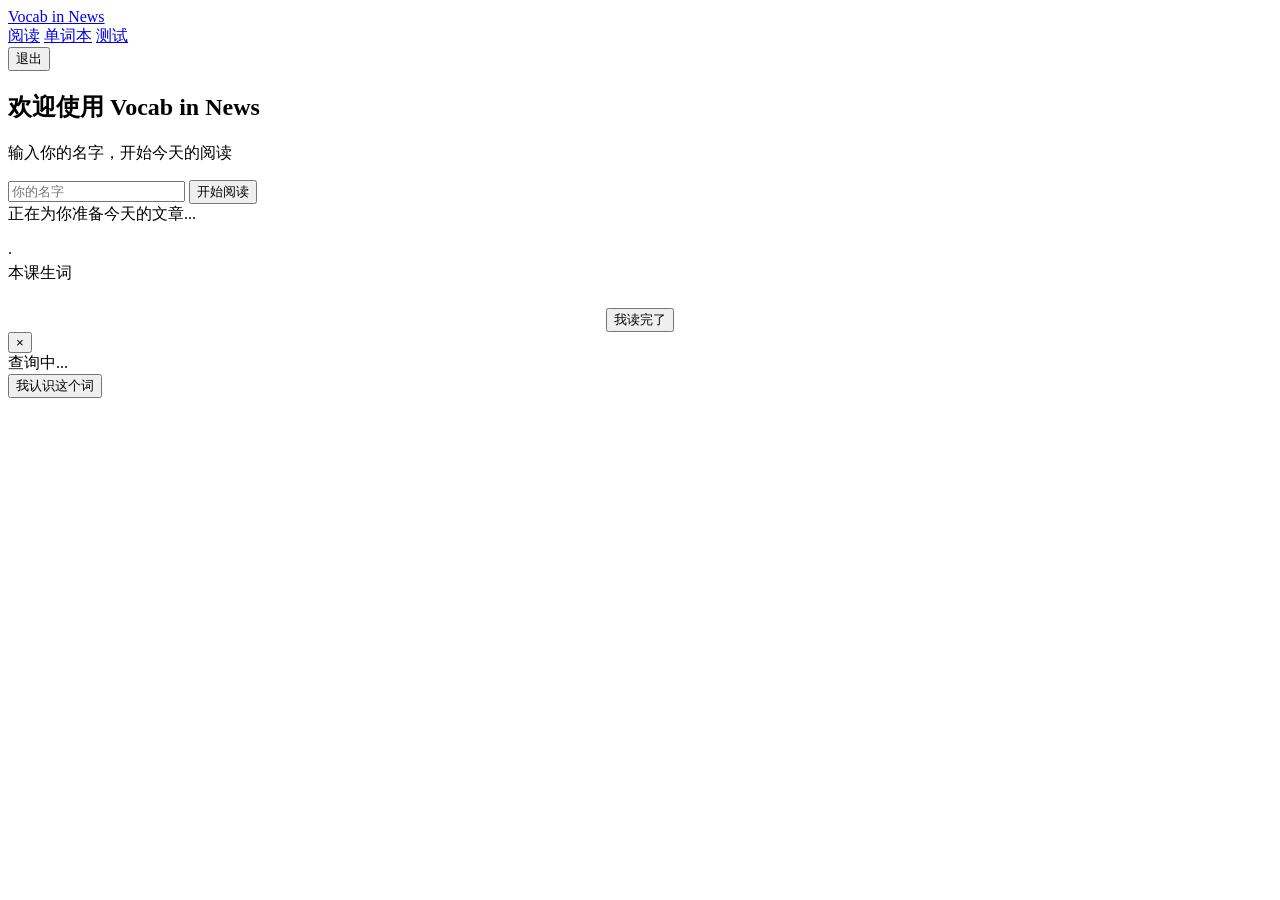
==== commit 22ea6628: "Fix 10 frontend+backend bugs from MVP test: user identity in header, token rendering for non-word to" ====
--- a/src/templates/index.html
+++ b/src/templates/index.html
@@ -16,6 +16,10 @@
       <a href="/words">单词本</a>
       <a href="/quiz">测试</a>
     </nav>
+    <div class="user-info hidden" id="user-info">
+      <span class="user-name" id="user-name"></span>
+      <button class="btn-logout" onclick="doLogout()">退出</button>
+    </div>
   </div>
 </header>
 
@@ -70,6 +74,7 @@
     <div class="popup-pos" id="popup-pos"></div>
     <div class="popup-definition" id="popup-definition"></div>
     <div class="popup-loading hidden" id="popup-loading">查询中...</div>
+    <button class="btn btn-small btn-outline popup-known-btn hidden" id="popup-known-btn" onclick="markKnown()">我认识这个词</button>
   </div>
 </div>
 
@@ -77,13 +82,15 @@
 /* ── Global state ── */
 var currentUser = null;
 var currentArticle = null;
+var currentLookupWord = null;
+var justLearned = new Set();
 
 /* ── Init: check session ── */
 (async function init() {
   try {
     var r = await fetch('/api/session');
     var d = await r.json();
-    if (d.user) { currentUser = d.user; loadArticle(); }
+    if (d.user) { currentUser = d.user; showUserInfo(d.user); loadArticle(); }
   } catch (_) {}
 })();
 
@@ -97,6 +104,7 @@
     body: JSON.stringify({username: name})
   });
   currentUser = name;
+  showUserInfo(name);
   document.getElementById('login-section').classList.add('hidden');
   loadArticle();
 }
@@ -140,19 +148,23 @@
     var wrap = document.createElement('div');
     wrap.className = 'paragraph';
 
-    // Build token spans
+    // Build token spans: only word tokens become clickable spans
     var line = document.createElement('span');
-    (p.tokens || []).forEach(function(t) {
-      var cls = t.is_difficult ? 'word difficult' : 'word normal';
-      var sp = document.createElement('span');
-      sp.className = cls;
-      sp.textContent = t.word;
-      sp.onclick = function() { lookupWord(t.word); };
-      line.appendChild(sp);
-      line.appendChild(document.createTextNode(' '));
-    });
-    // Fallback: raw text if no tokens
-    if (!p.tokens || !p.tokens.length) {
+    if (p.tokens && p.tokens.length) {
+      (p.tokens).forEach(function(t) {
+        if (t.is_word === false) {
+          line.appendChild(document.createTextNode(t.text));
+        } else {
+          var cls = t.is_difficult ? 'word difficult' : 'word normal';
+          var sp = document.createElement('span');
+          sp.className = cls;
+          sp.textContent = t.word;
+          sp.onclick = function() { lookupWord(t.word); };
+          line.appendChild(sp);
+          line.appendChild(document.createTextNode(' '));
+        }
+      });
+    } else {
       line.textContent = p.text;
     }
     wrap.appendChild(line);
@@ -186,17 +198,24 @@
       '本课生词 (' + words.length + '个)';
     document.getElementById('word-panel-list').innerHTML =
       words.map(function(w) {
+        var learned = justLearned.has(w.word);
         return '<div class="word-panel-item">' +
           '<span class="word-panel-word" onclick="lookupWord(\'' +
             escAttr(w.word) + '\')">' + escHtml(w.word) + '</span>' +
           '<span class="word-panel-def">' + escHtml(w.definition || '') + '</span>' +
-          '<button class="btn btn-small btn-outline" onclick="markLearned(\'' +
-            escAttr(w.word) + '\',\'' + escAttr(w.definition||'') + '\',\'' +
-            escAttr(w.pos||'') + '\',' + (w.level||0) +
-            ')">已学</button></div>';
+          (learned
+            ? '<button class="btn btn-small btn-learned" disabled>已学会 ✓</button>'
+            : '<button class="btn btn-small btn-outline" onclick="markLearned(\'' +
+              escAttr(w.word) + '\',\'' + escAttr(w.definition||'') + '\',\'' +
+              escAttr(w.pos||'') + '\',' + (w.level||0) +
+              ')">已学</button>')
+          + '</div>';
       }).join('');
   } else {
-    panel.classList.add('hidden');
+    panel.classList.remove('hidden');
+    panel.innerHTML =
+      '<div class="word-panel-title">本课生词</div>' +
+      '<div class="word-panel-complete">太棒了！本课生词已全部掌握 🎉</div>';
   }
 }
 
@@ -214,11 +233,13 @@
 
 /* ── Word lookup ── */
 async function lookupWord(word) {
+  currentLookupWord = word;
   var ov = document.getElementById('word-popup-overlay');
   ov.classList.remove('hidden');
   document.getElementById('popup-word').textContent = word;
   document.getElementById('popup-pos').textContent = '';
   document.getElementById('popup-definition').textContent = '';
+  document.getElementById('popup-known-btn').classList.remove('hidden');
   var ld = document.getElementById('popup-loading');
   ld.classList.remove('hidden');
 
@@ -230,7 +251,7 @@
       document.getElementById('popup-pos').textContent = d.pos || '';
       document.getElementById('popup-definition').textContent = d.definition || '';
     } else {
-      document.getElementById('popup-definition').textContent = '未找到该词的定义';
+      document.getElementById('popup-definition').textContent = '该词暂未收录，试试在词典中查询';
     }
   } catch (_) {
     ld.classList.add('hidden');
@@ -238,26 +259,54 @@
   }
 }
 
+async function markKnown() {
+  if (!currentLookupWord) return;
+  await fetch('/api/words/known', {
+    method: 'POST',
+    headers: {'Content-Type': 'application/json'},
+    body: JSON.stringify({word: currentLookupWord})
+  });
+  closePopup();
+}
+
+function showUserInfo(name) {
+  document.getElementById('user-info').classList.remove('hidden');
+  document.getElementById('user-name').textContent = '👤 ' + name;
+}
+
+async function doLogout() {
+  await fetch('/api/logout', { method: 'POST' });
+  window.location.href = '/';
+}
+
 function closePopup() {
   document.getElementById('word-popup-overlay').classList.add('hidden');
 }
 
 /* ── Learn / Finish ── */
 function markLearned(word, definition, pos, level) {
+  justLearned.add(word);
   fetch('/api/words/learn', {
     method: 'POST',
     headers: {'Content-Type': 'application/json'},
     body: JSON.stringify({word: word, definition: definition, pos: pos, level: level})
   }).then(function() {
-    if (currentArticle) renderArticle(currentArticle);
+    return fetch('/api/today');
+  }).then(function(r) {
+    return r.json();
+  }).then(function(art) {
+    if (art && art.paragraphs) {
+      currentArticle = art;
+      renderArticle(art);
+    }
   });
 }
 
 function markFinished() {
-  fetch('/api/quiz/result', {
+  fetch('/api/read/done', {
     method: 'POST',
     headers: {'Content-Type': 'application/json'},
-    body: JSON.stringify({article_id: currentArticle ? currentArticle.id : 0, score: 0, total: 0})
+    body: JSON.stringify({article_id: currentArticle ? currentArticle.id : 0})
   }).then(function() {
     alert('太棒了！你已经完成了今天的阅读。');
   });
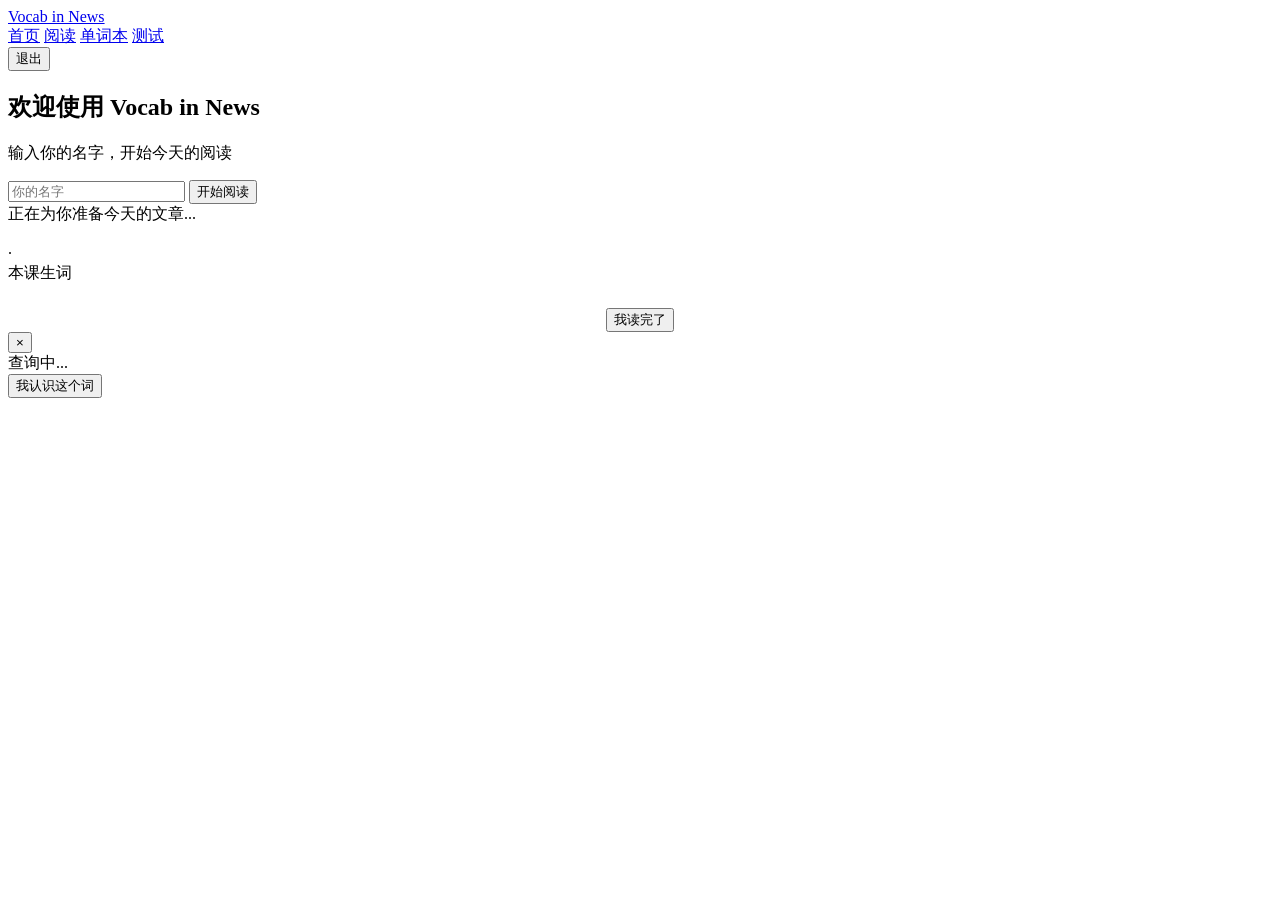
==== commit 6b126710: "Add home dashboard page with article list, reading stats, and page flow - /home route: user greeting" ====
--- a/src/templates/index.html
+++ b/src/templates/index.html
@@ -12,6 +12,7 @@
   <div class="header-inner">
     <a href="/" class="header-title">Vocab in News</a>
     <nav class="nav">
+      <a href="/home">首页</a>
       <a href="/" class="active">阅读</a>
       <a href="/words">单词本</a>
       <a href="/quiz">测试</a>
@@ -109,11 +110,14 @@
   loadArticle();
 }
 
-/* ── Load today's article ── */
+/* ── Load article ── */
 async function loadArticle() {
   setSection('loading');
   try {
-    var r = await fetch('/api/today');
+    var params = new URLSearchParams(window.location.search);
+    var aid = params.get('article_id') || '';
+    var url = '/api/today' + (aid ? '?article_id=' + aid : '');
+    var r = await fetch(url);
     var art = await r.json();
     if (!art || !art.paragraphs) {
       document.getElementById('loading-section').innerHTML =
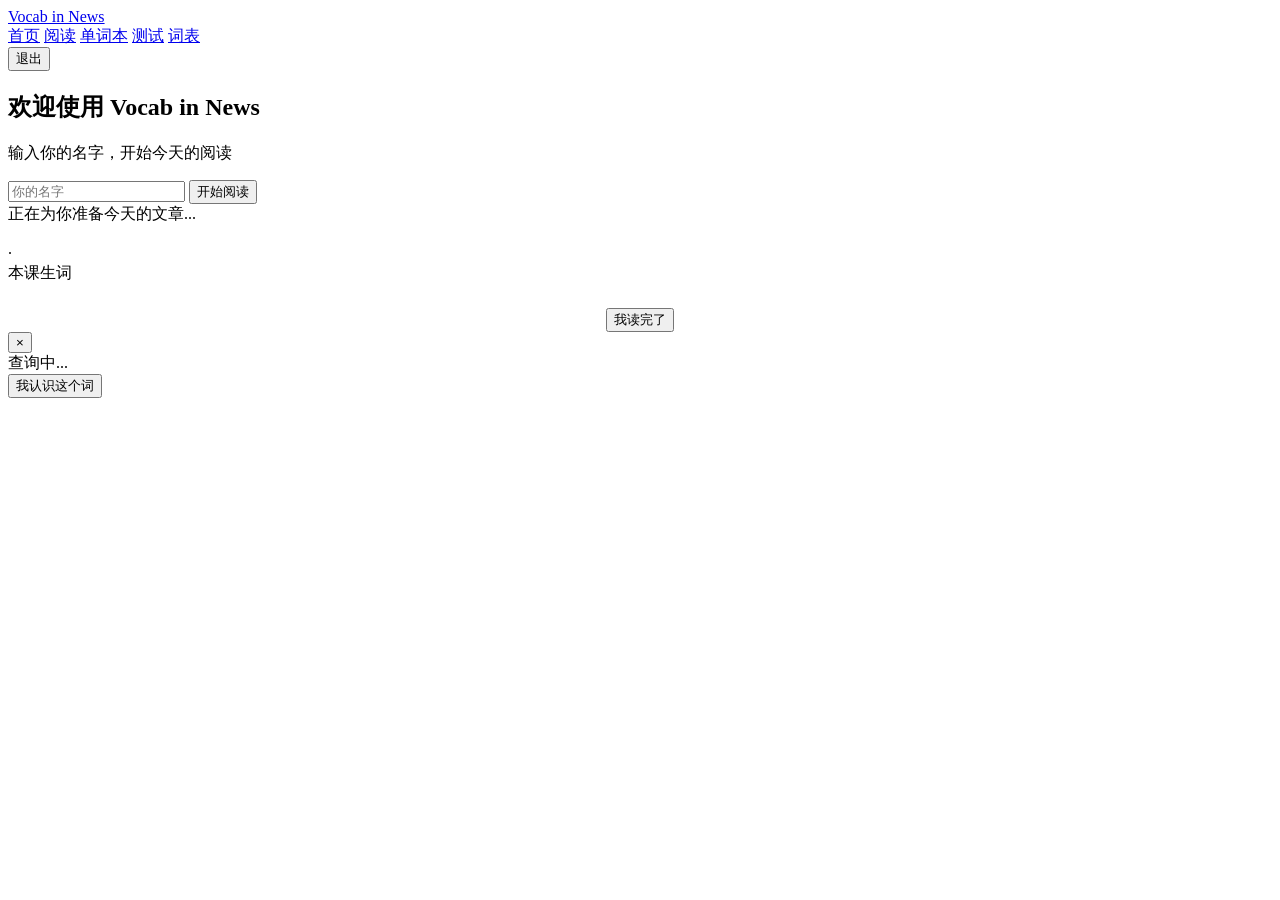
==== commit 644fffb8: "Add word list system, LLM article rewriter, and dashboard page flow - wordlist.py: configurable voca" ====
--- a/src/templates/index.html
+++ b/src/templates/index.html
@@ -16,6 +16,7 @@
       <a href="/" class="active">阅读</a>
       <a href="/words">单词本</a>
       <a href="/quiz">测试</a>
+      <a href="/wordlist">词表</a>
     </nav>
     <div class="user-info hidden" id="user-info">
       <span class="user-name" id="user-name"></span>
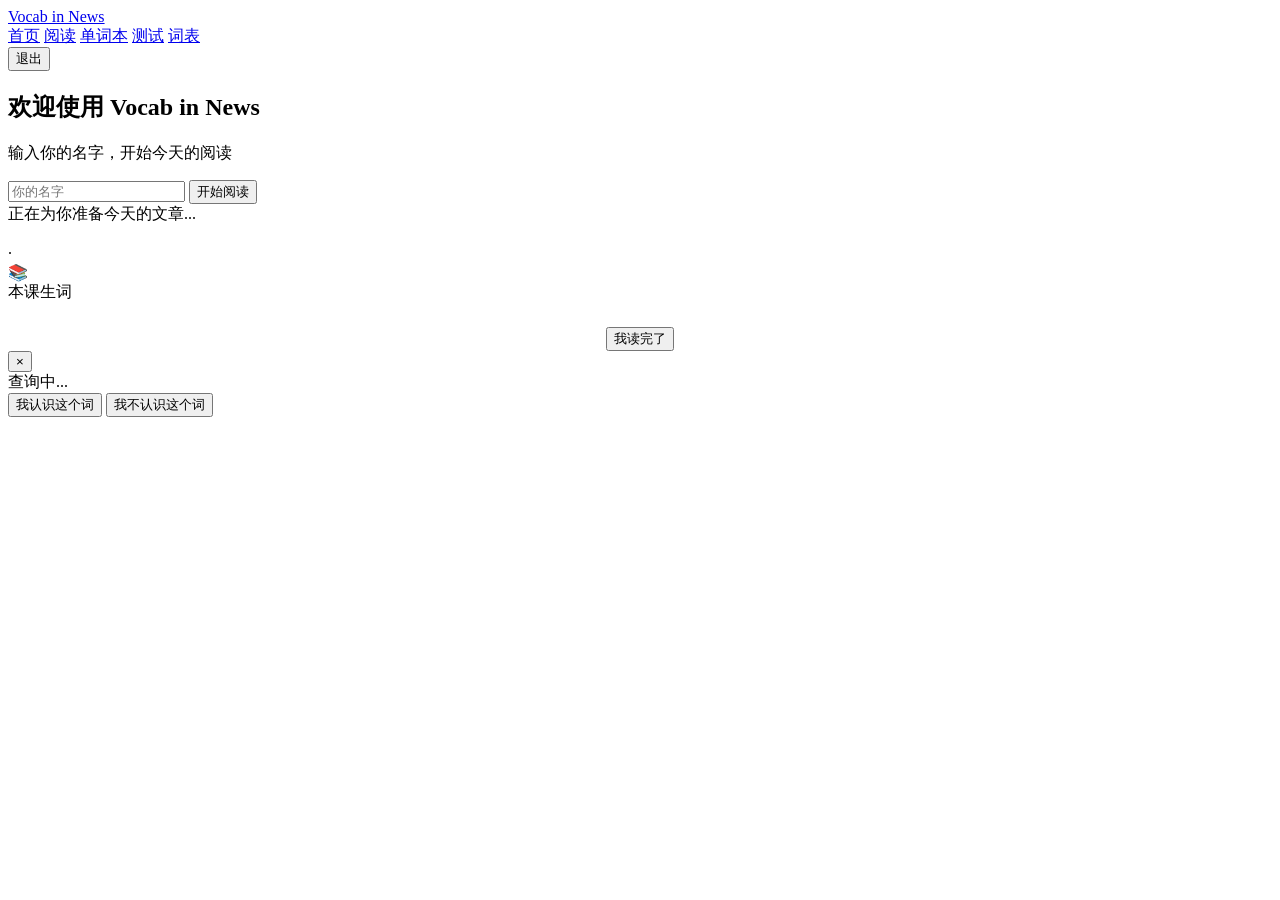
==== commit fd9d9263: "Full wordlist integration: auto-rewrite, UI marking, progress tracking - Active wordlist persisted p" ====
--- a/src/templates/index.html
+++ b/src/templates/index.html
@@ -53,6 +53,12 @@
       </div>
     </div>
 
+    <!-- Word list info bar -->
+    <div class="wl-info-bar hidden" id="wl-info-bar">
+      <span class="wl-info-icon">📚</span>
+      <span id="wl-info-text"></span>
+    </div>
+
     <div id="paragraphs-container"></div>
 
     <!-- Word panel: 本课生词 -->
@@ -76,7 +82,10 @@
     <div class="popup-pos" id="popup-pos"></div>
     <div class="popup-definition" id="popup-definition"></div>
     <div class="popup-loading hidden" id="popup-loading">查询中...</div>
-    <button class="btn btn-small btn-outline popup-known-btn hidden" id="popup-known-btn" onclick="markKnown()">我认识这个词</button>
+    <div class="popup-actions">
+      <button class="btn btn-small btn-outline popup-known-btn hidden" id="popup-known-btn" onclick="markKnown()">我认识这个词</button>
+      <button class="btn btn-small btn-outline hidden" id="popup-unknown-btn" onclick="markUnknown()">我不认识这个词</button>
+    </div>
   </div>
 </div>
 
@@ -160,7 +169,14 @@
         if (t.is_word === false) {
           line.appendChild(document.createTextNode(t.text));
         } else {
-          var cls = t.is_difficult ? 'word difficult' : 'word normal';
+          var cls = 'word';
+          if (t.is_wordlist) {
+            cls += ' wordlist-word';
+          } else if (t.is_difficult) {
+            cls += ' difficult';
+          } else {
+            cls += ' normal';
+          }
           var sp = document.createElement('span');
           sp.className = cls;
           sp.textContent = t.word;
@@ -194,28 +210,64 @@
     container.appendChild(wrap);
   });
 
+  // Word list info bar
+  var wlBar = document.getElementById('wl-info-bar');
+  var wlData = art.wordlist;
+  if (wlData && wlData.injected_words && wlData.injected_words.length) {
+    wlBar.classList.remove('hidden');
+    document.getElementById('wl-info-text').textContent =
+      '词表「' + wlData.name + '」已融入 ' + wlData.injected_words.length + ' 个目标词汇（' +
+      wlData.injected_words.join('、') + '）';
+  } else {
+    wlBar.classList.add('hidden');
+  }
+
   // Word panel
   var words = collectDifficultWords(art);
+  var wlWords = collectWordlistWords(art);
   var panel = document.getElementById('word-panel');
-  if (words.length) {
+
+  if (words.length || wlWords.length) {
     panel.classList.remove('hidden');
-    document.getElementById('word-panel-title').textContent =
-      '本课生词 (' + words.length + '个)';
-    document.getElementById('word-panel-list').innerHTML =
-      words.map(function(w) {
-        var learned = justLearned.has(w.word);
-        return '<div class="word-panel-item">' +
-          '<span class="word-panel-word" onclick="lookupWord(\'' +
-            escAttr(w.word) + '\')">' + escHtml(w.word) + '</span>' +
-          '<span class="word-panel-def">' + escHtml(w.definition || '') + '</span>' +
-          (learned
-            ? '<button class="btn btn-small btn-learned" disabled>已学会 ✓</button>'
-            : '<button class="btn btn-small btn-outline" onclick="markLearned(\'' +
-              escAttr(w.word) + '\',\'' + escAttr(w.definition||'') + '\',\'' +
-              escAttr(w.pos||'') + '\',' + (w.level||0) +
-              ')">已学</button>')
-          + '</div>';
-      }).join('');
+    var title = '本课生词';
+    if (wlWords.length) title += ' (' + wlWords.length + '个词表词汇';
+    if (words.length) title += (wlWords.length ? ' + ' : '(') + words.length + '个难点词';
+    title += ')';
+    document.getElementById('word-panel-title').textContent = title;
+
+    var html = '';
+    // Wordlist words first
+    wlWords.forEach(function(w) {
+      var learned = justLearned.has(w.word);
+      html += '<div class="word-panel-item wl-item">' +
+        '<span class="wl-item-badge">词表</span>' +
+        '<span class="word-panel-word" onclick="lookupWord(\'' +
+          escAttr(w.word) + '\')">' + escHtml(w.word) + '</span>' +
+        '<span class="word-panel-def">' + escHtml(w.definition || '') + '</span>' +
+        (learned
+          ? '<button class="btn btn-small btn-learned" disabled>已学会 ✓</button>'
+          : '<button class="btn btn-small btn-outline" onclick="markLearned(\'' +
+            escAttr(w.word) + '\',\'' + escAttr(w.definition||'') + '\',\'' +
+            escAttr(w.pos||'') + '\',' + (w.level||0) +
+            ')">已学</button>')
+        + '</div>';
+    });
+    // Then regular difficult words
+    words.forEach(function(w) {
+      var learned = justLearned.has(w.word);
+      html += '<div class="word-panel-item">' +
+        '<span class="word-panel-word" onclick="lookupWord(\'' +
+          escAttr(w.word) + '\')">' + escHtml(w.word) + '</span>' +
+        '<span class="word-panel-def">' + escHtml(w.definition || '') + '</span>' +
+        (learned
+          ? '<button class="btn btn-small btn-learned" disabled>已学会 ✓</button>'
+          : '<button class="btn btn-small btn-outline" onclick="markLearned(\'' +
+            escAttr(w.word) + '\',\'' + escAttr(w.definition||'') + '\',\'' +
+            escAttr(w.pos||'') + '\',' + (w.level||0) +
+            ')">已学</button>')
+        + '</div>';
+    });
+    document.getElementById('word-panel-list').innerHTML = html;
   } else {
     panel.classList.remove('hidden');
     panel.innerHTML =
@@ -236,6 +288,29 @@
   return words;
 }
 
+function collectWordlistWords(art) {
+  var seen = {};
+  var words = [];
+  var wlInjected = (art.wordlist && art.wordlist.injected_words) ? art.wordlist.injected_words : [];
+  var injectedLowers = {};
+  wlInjected.forEach(function(w) { injectedLowers[w.toLowerCase()] = true; });
+
+  (art.paragraphs || []).forEach(function(p) {
+    (p.tokens || []).forEach(function(t) {
+      if (t.is_wordlist && t.word) {
+        var key = t.word.toLowerCase();
+        if (!seen[key]) {
+          seen[key] = true;
+          // Use the wordlist injected_words for exact casing
+          var original = wlInjected.find(function(w) { return w.toLowerCase() === key; });
+          words.push({word: original || t.word, definition: '', pos: '', level: 0});
+        }
+      }
+    });
+  });
+  return words;
+}
+
 /* ── Word lookup ── */
 async function lookupWord(word) {
   currentLookupWord = word;
@@ -244,7 +319,8 @@
   document.getElementById('popup-word').textContent = word;
   document.getElementById('popup-pos').textContent = '';
   document.getElementById('popup-definition').textContent = '';
-  document.getElementById('popup-known-btn').classList.remove('hidden');
+  document.getElementById('popup-known-btn').classList.add('hidden');
+  document.getElementById('popup-unknown-btn').classList.add('hidden');
   var ld = document.getElementById('popup-loading');
   ld.classList.remove('hidden');
 
@@ -256,11 +332,15 @@
       document.getElementById('popup-pos').textContent = d.pos || '';
       document.getElementById('popup-definition').textContent = d.definition || '';
     } else {
-      document.getElementById('popup-definition').textContent = '该词暂未收录，试试在词典中查询';
+      document.getElementById('popup-definition').textContent = d.definition || '该词暂未收录';
     }
+    // Always show both buttons so user can mark known or unknown
+    document.getElementById('popup-known-btn').classList.remove('hidden');
+    document.getElementById('popup-unknown-btn').classList.remove('hidden');
   } catch (_) {
     ld.classList.add('hidden');
     document.getElementById('popup-definition').textContent = '查询失败，请重试';
+    document.getElementById('popup-unknown-btn').classList.remove('hidden');
   }
 }
 
@@ -270,6 +350,21 @@
     method: 'POST',
     headers: {'Content-Type': 'application/json'},
     body: JSON.stringify({word: currentLookupWord})
+  });
+  closePopup();
+}
+
+async function markUnknown() {
+  if (!currentLookupWord) return;
+  // Look up definition from popup content as fallback
+  var defEl = document.getElementById('popup-definition');
+  var def = defEl.textContent || '';
+  if (def === '该词暂未收录' || def === '查询失败，请重试') def = '';
+  justLearned.add(currentLookupWord);
+  await fetch('/api/words/learn', {
+    method: 'POST',
+    headers: {'Content-Type': 'application/json'},
+    body: JSON.stringify({word: currentLookupWord, definition: def, pos: '', level: 0})
   });
   closePopup();
 }
@@ -296,7 +391,9 @@
     headers: {'Content-Type': 'application/json'},
     body: JSON.stringify({word: word, definition: definition, pos: pos, level: level})
   }).then(function() {
-    return fetch('/api/today');
+    var params = new URLSearchParams(window.location.search);
+    var aid = params.get('article_id');
+    return fetch('/api/today' + (aid ? '?article_id=' + aid : ''));
   }).then(function(r) {
     return r.json();
   }).then(function(art) {
